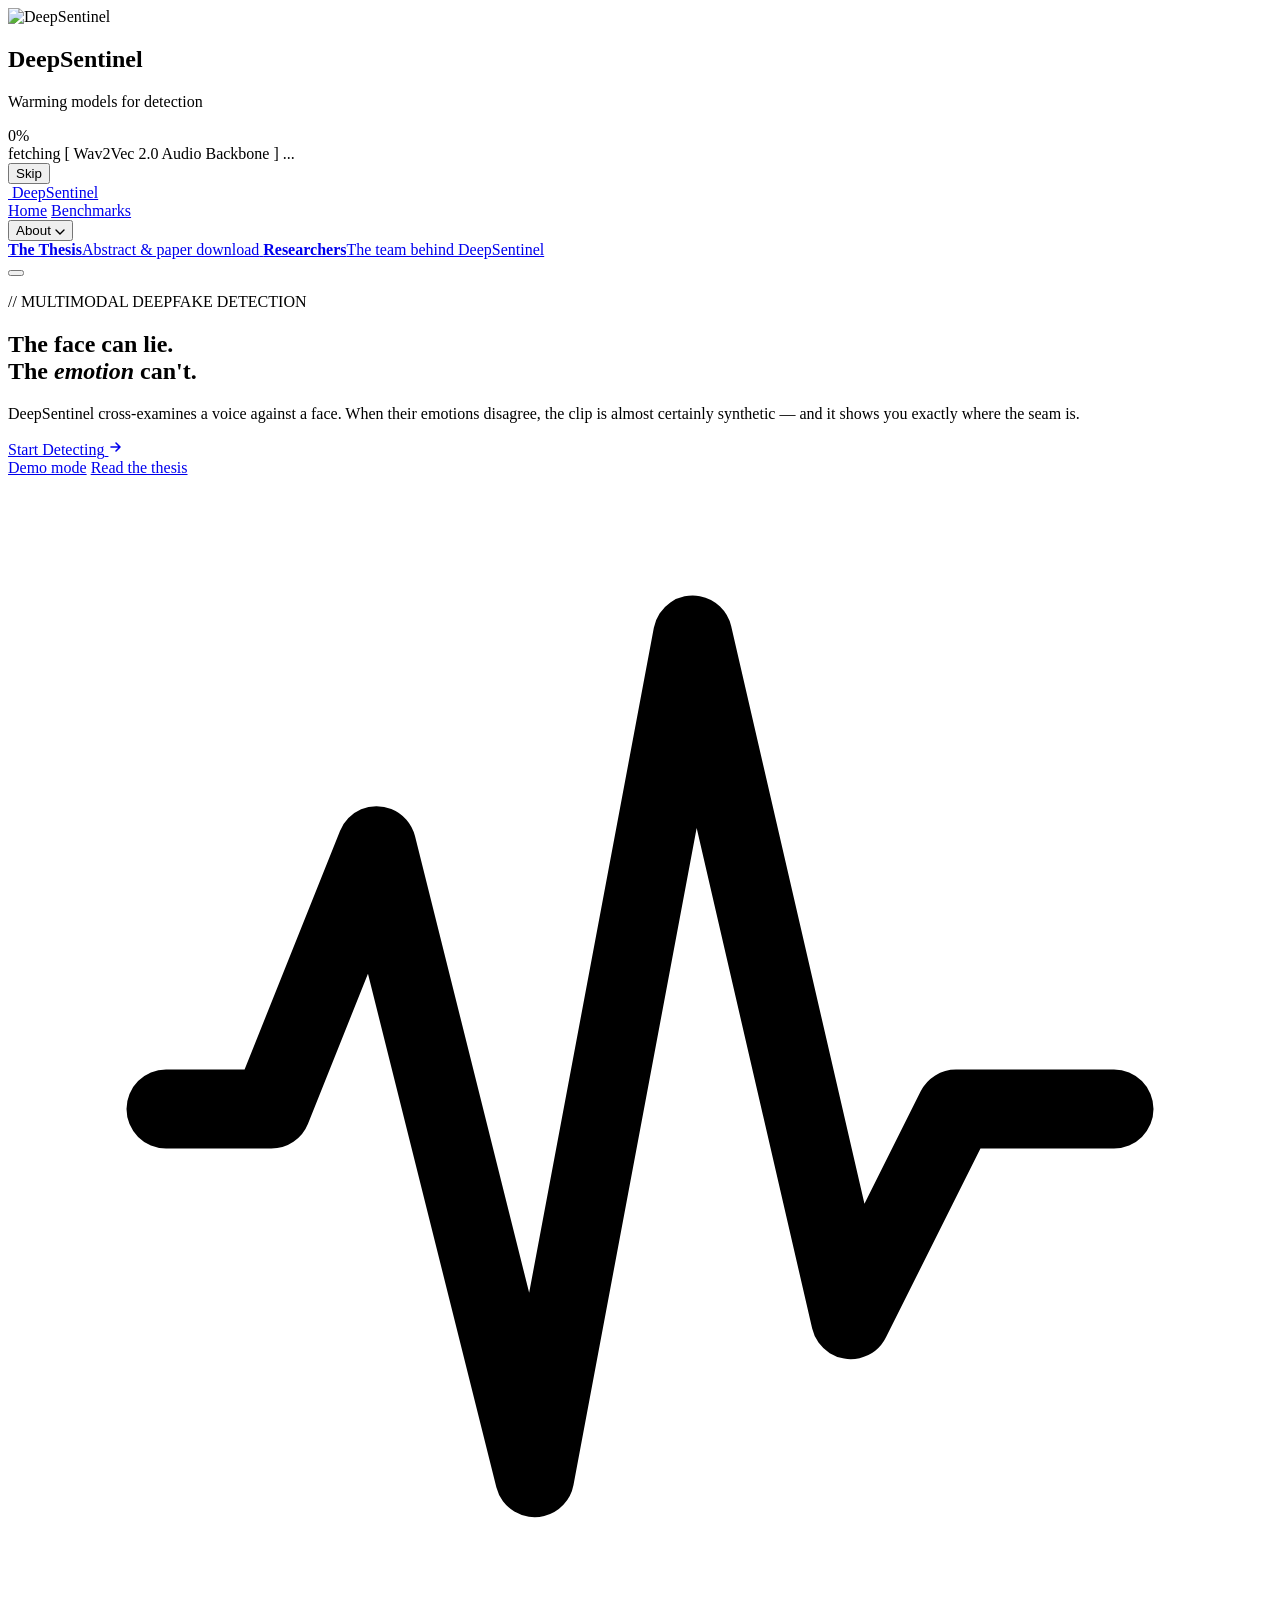
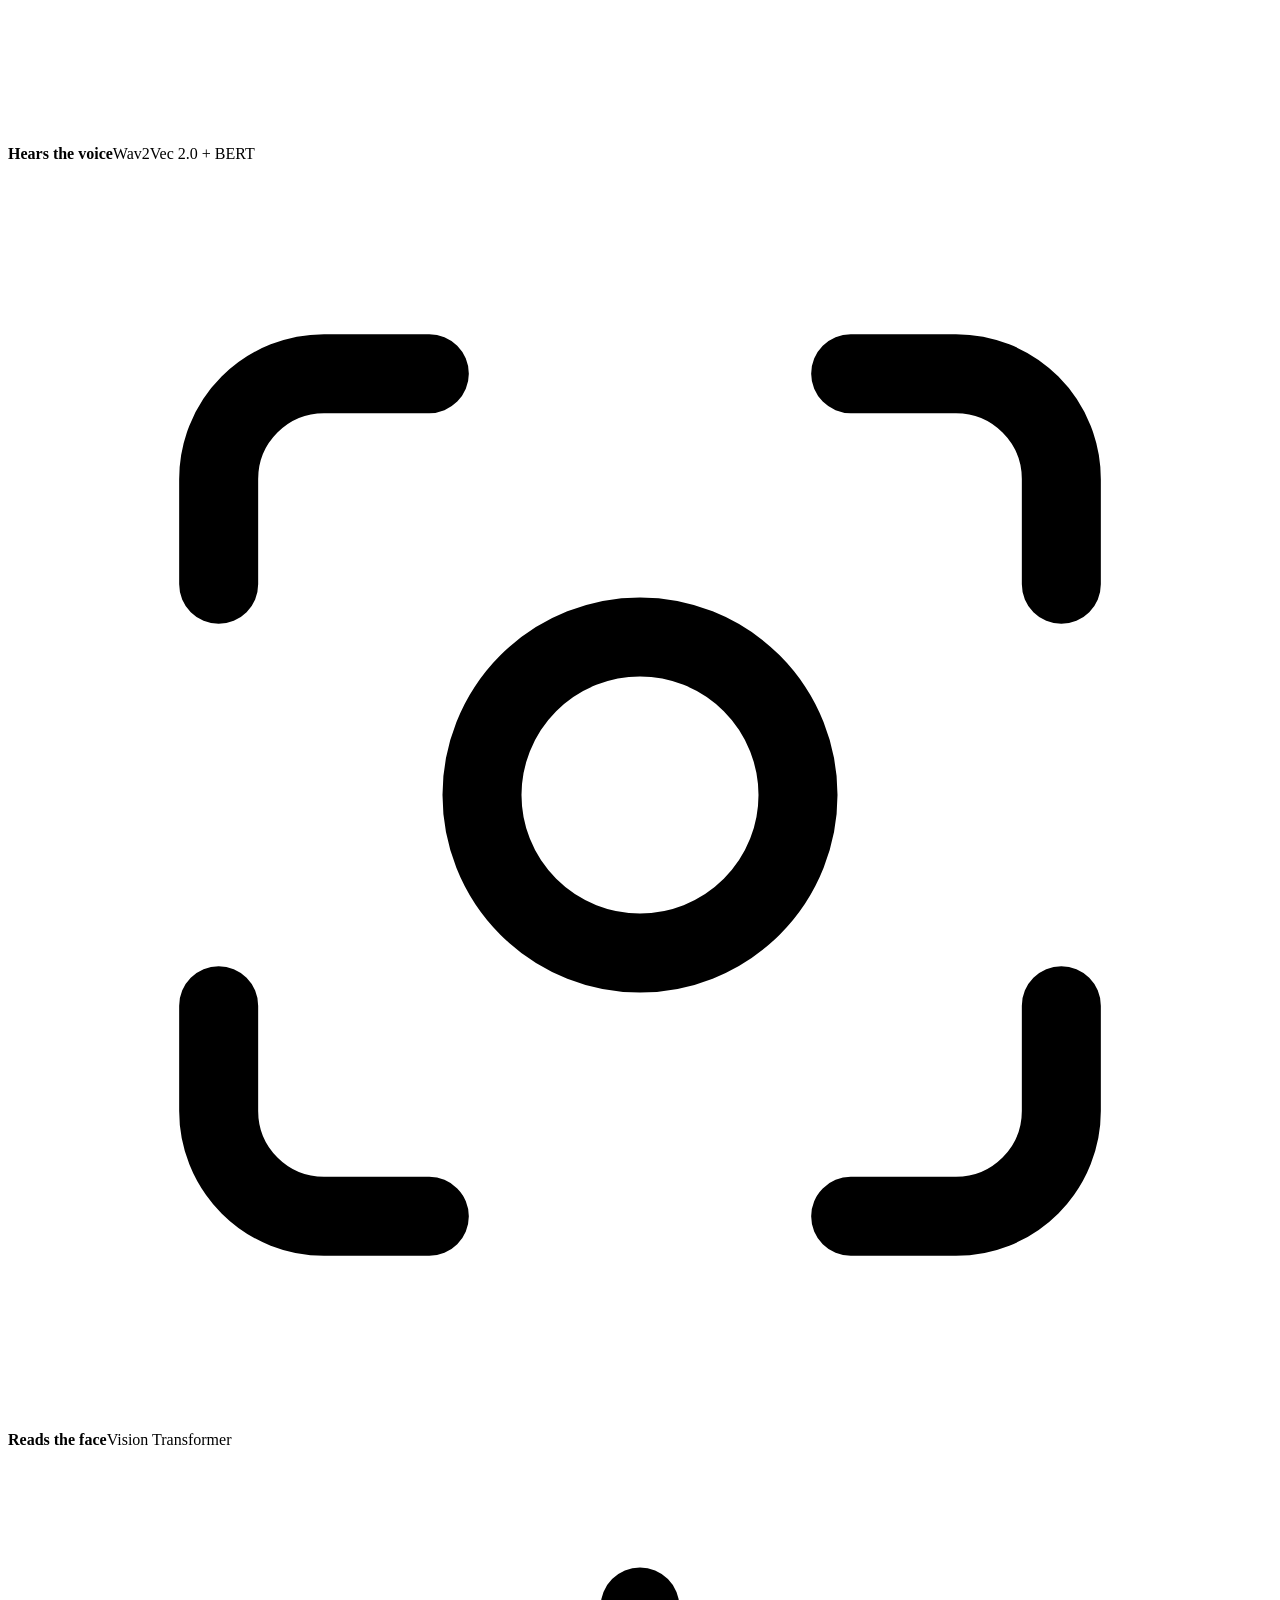
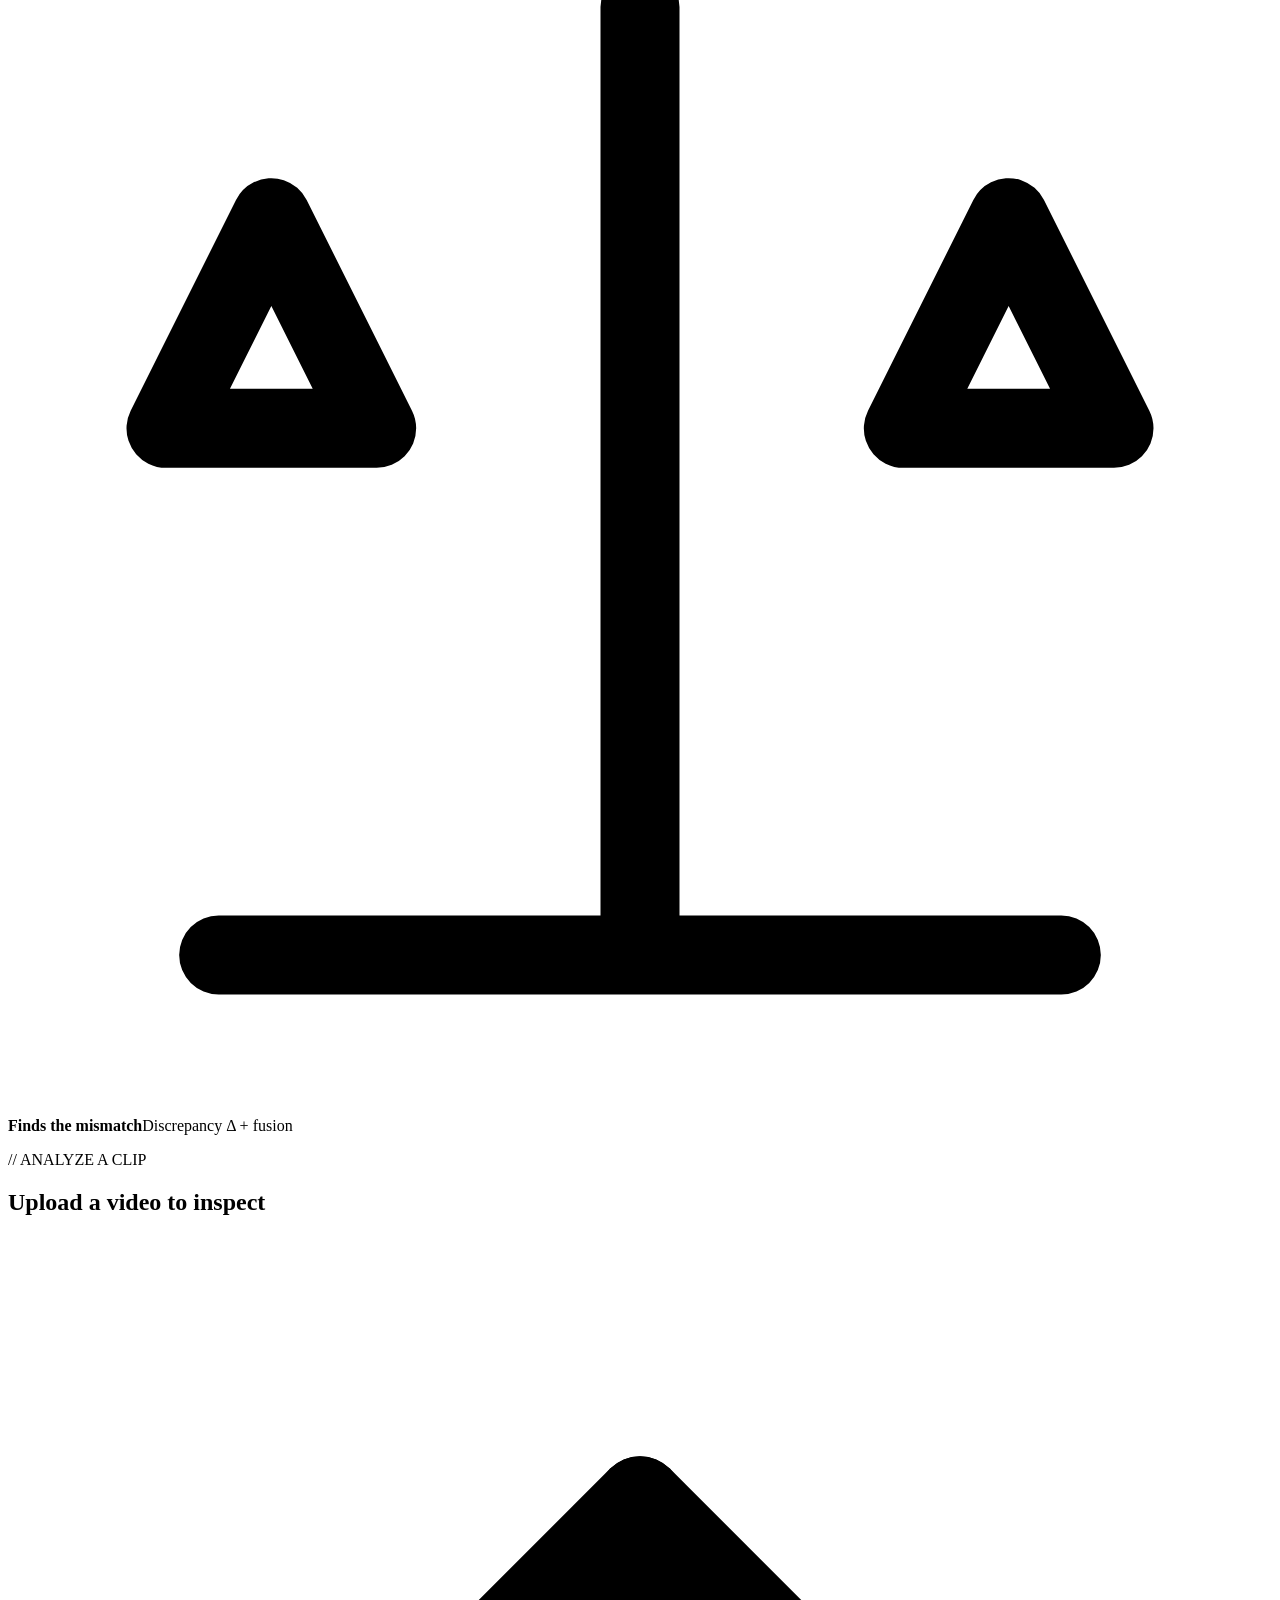
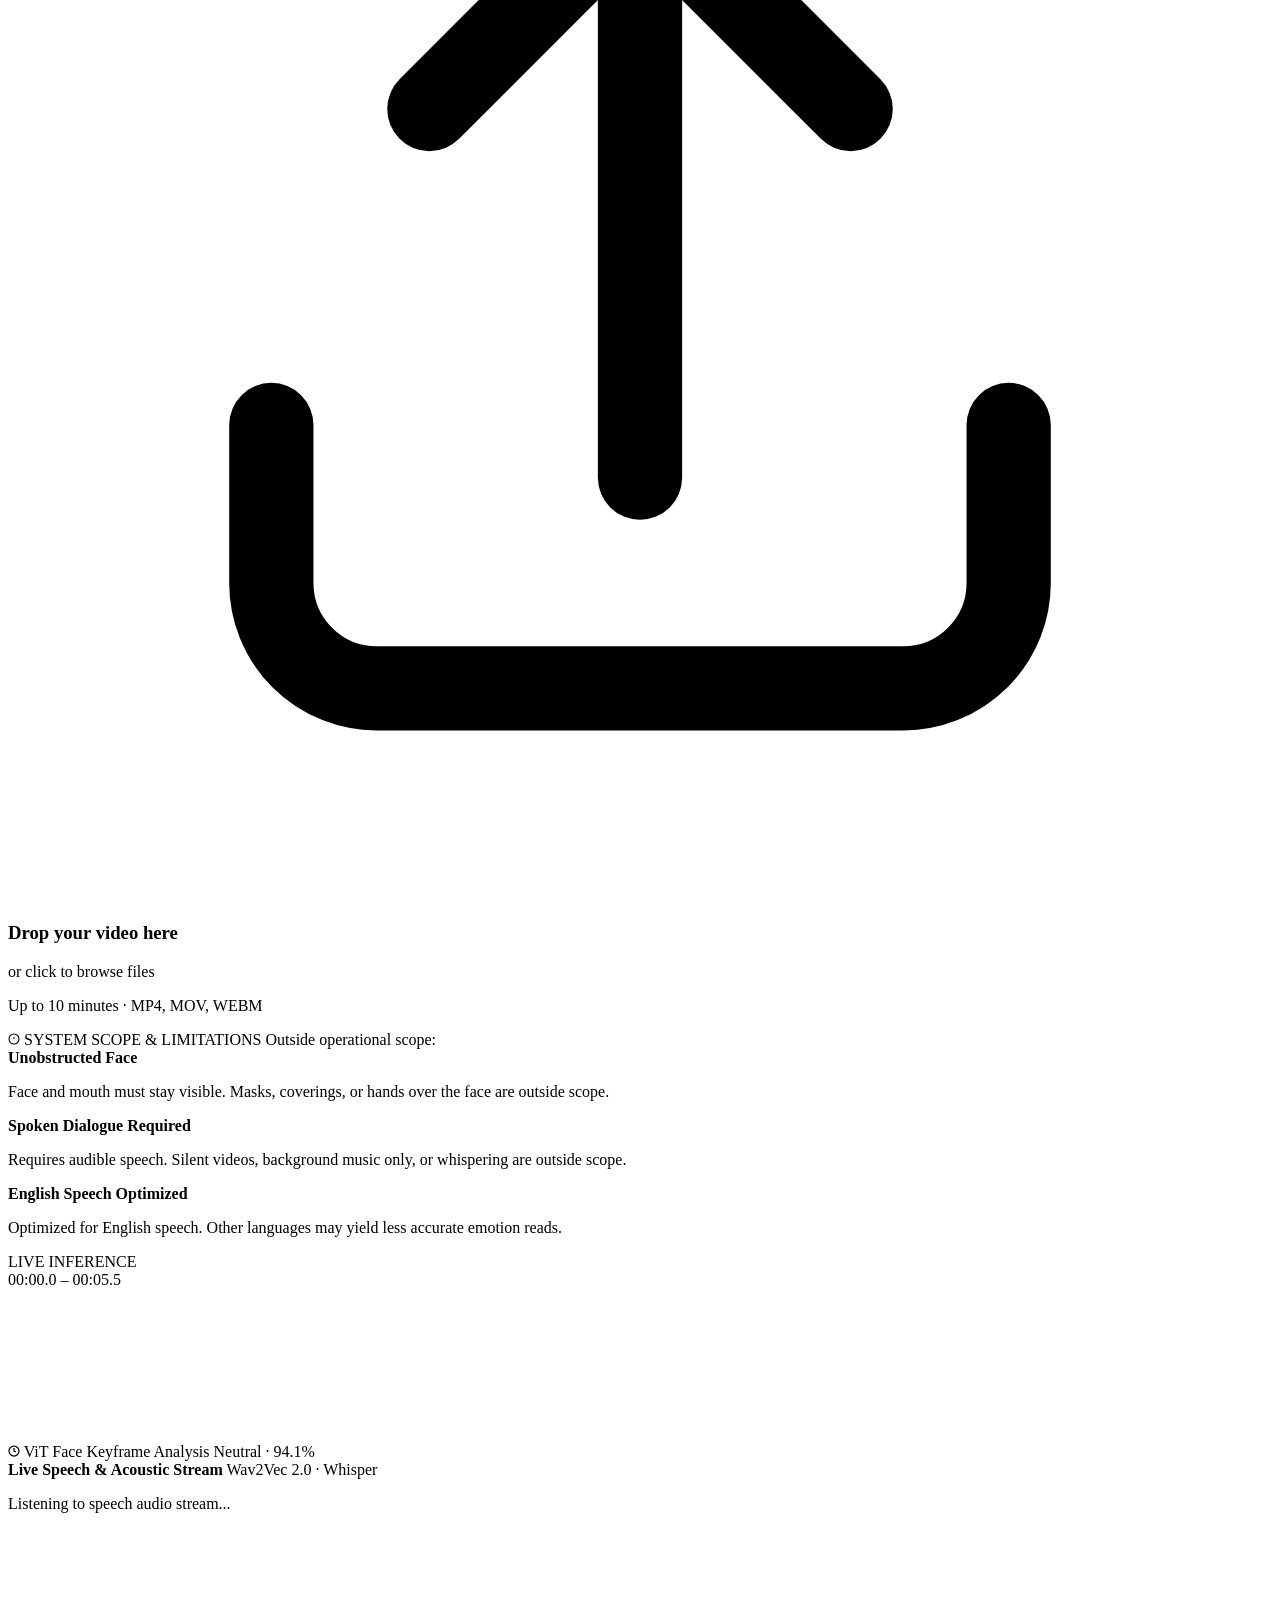
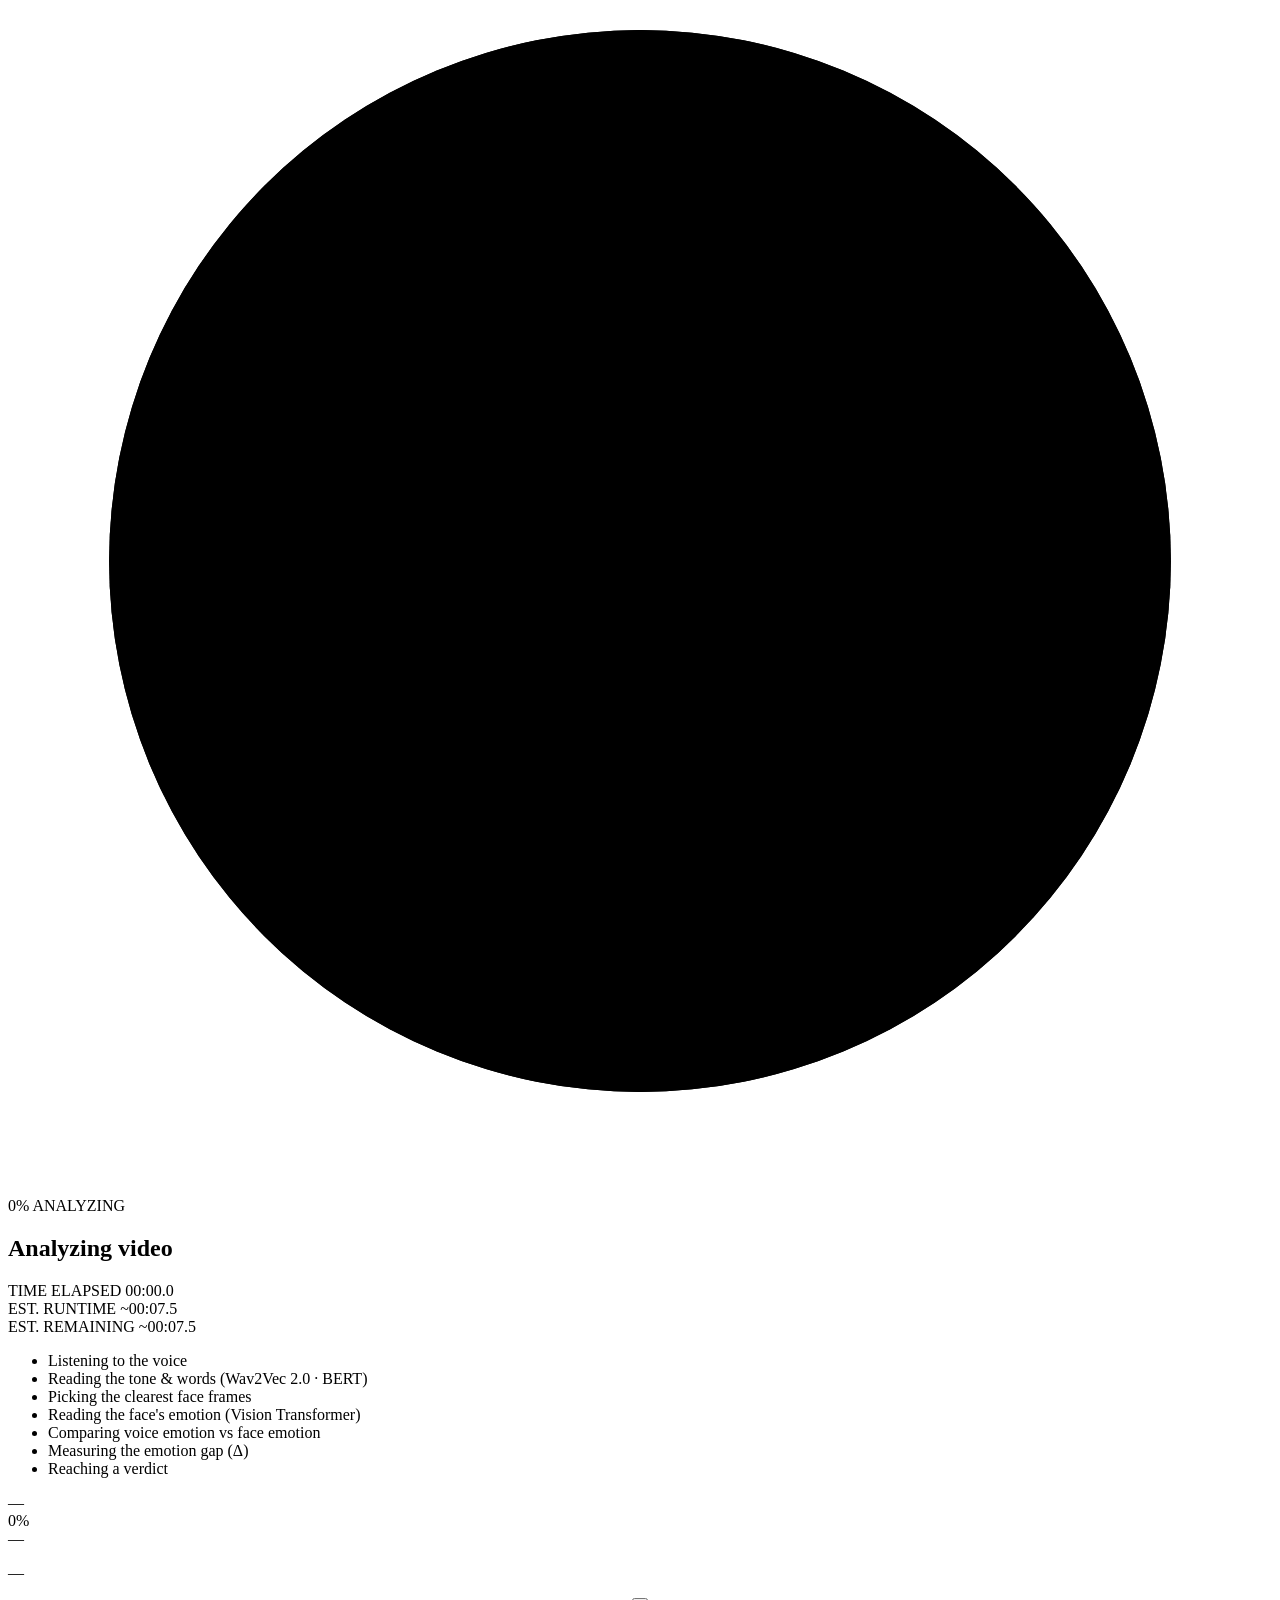
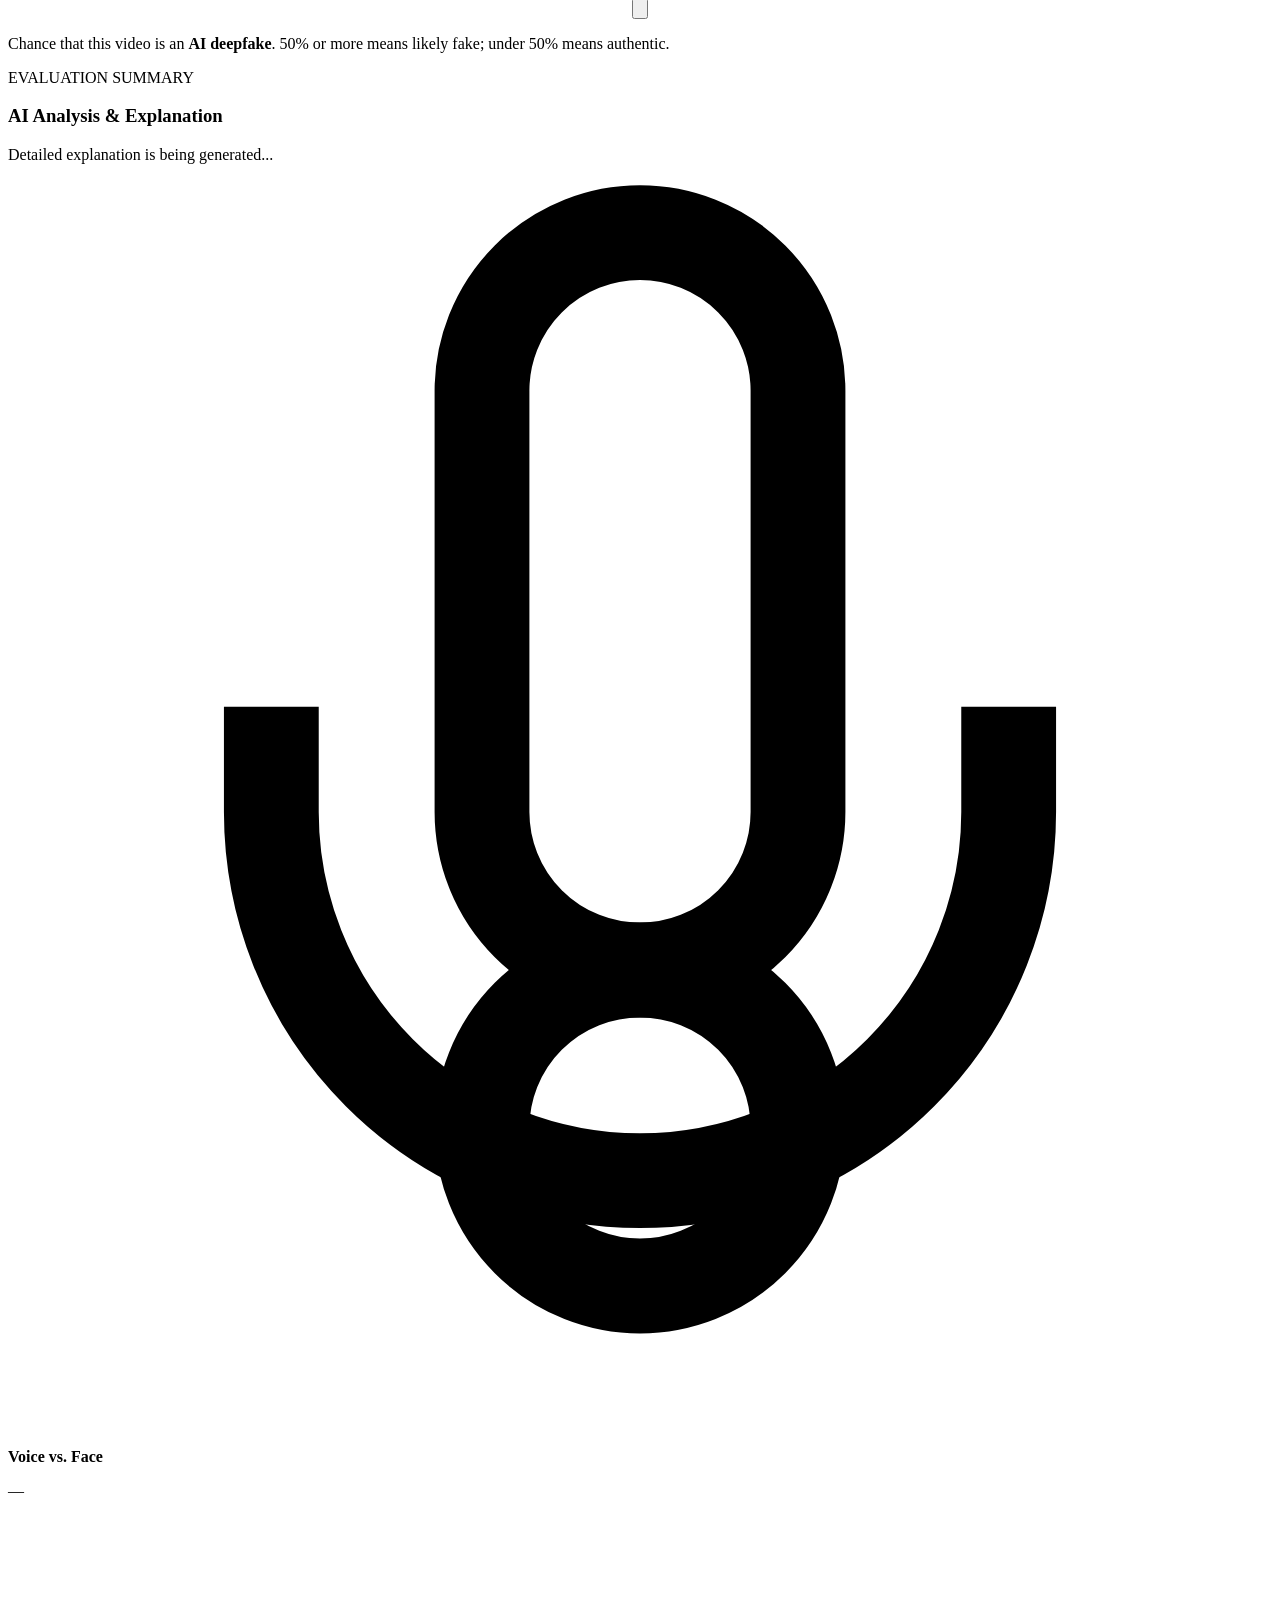
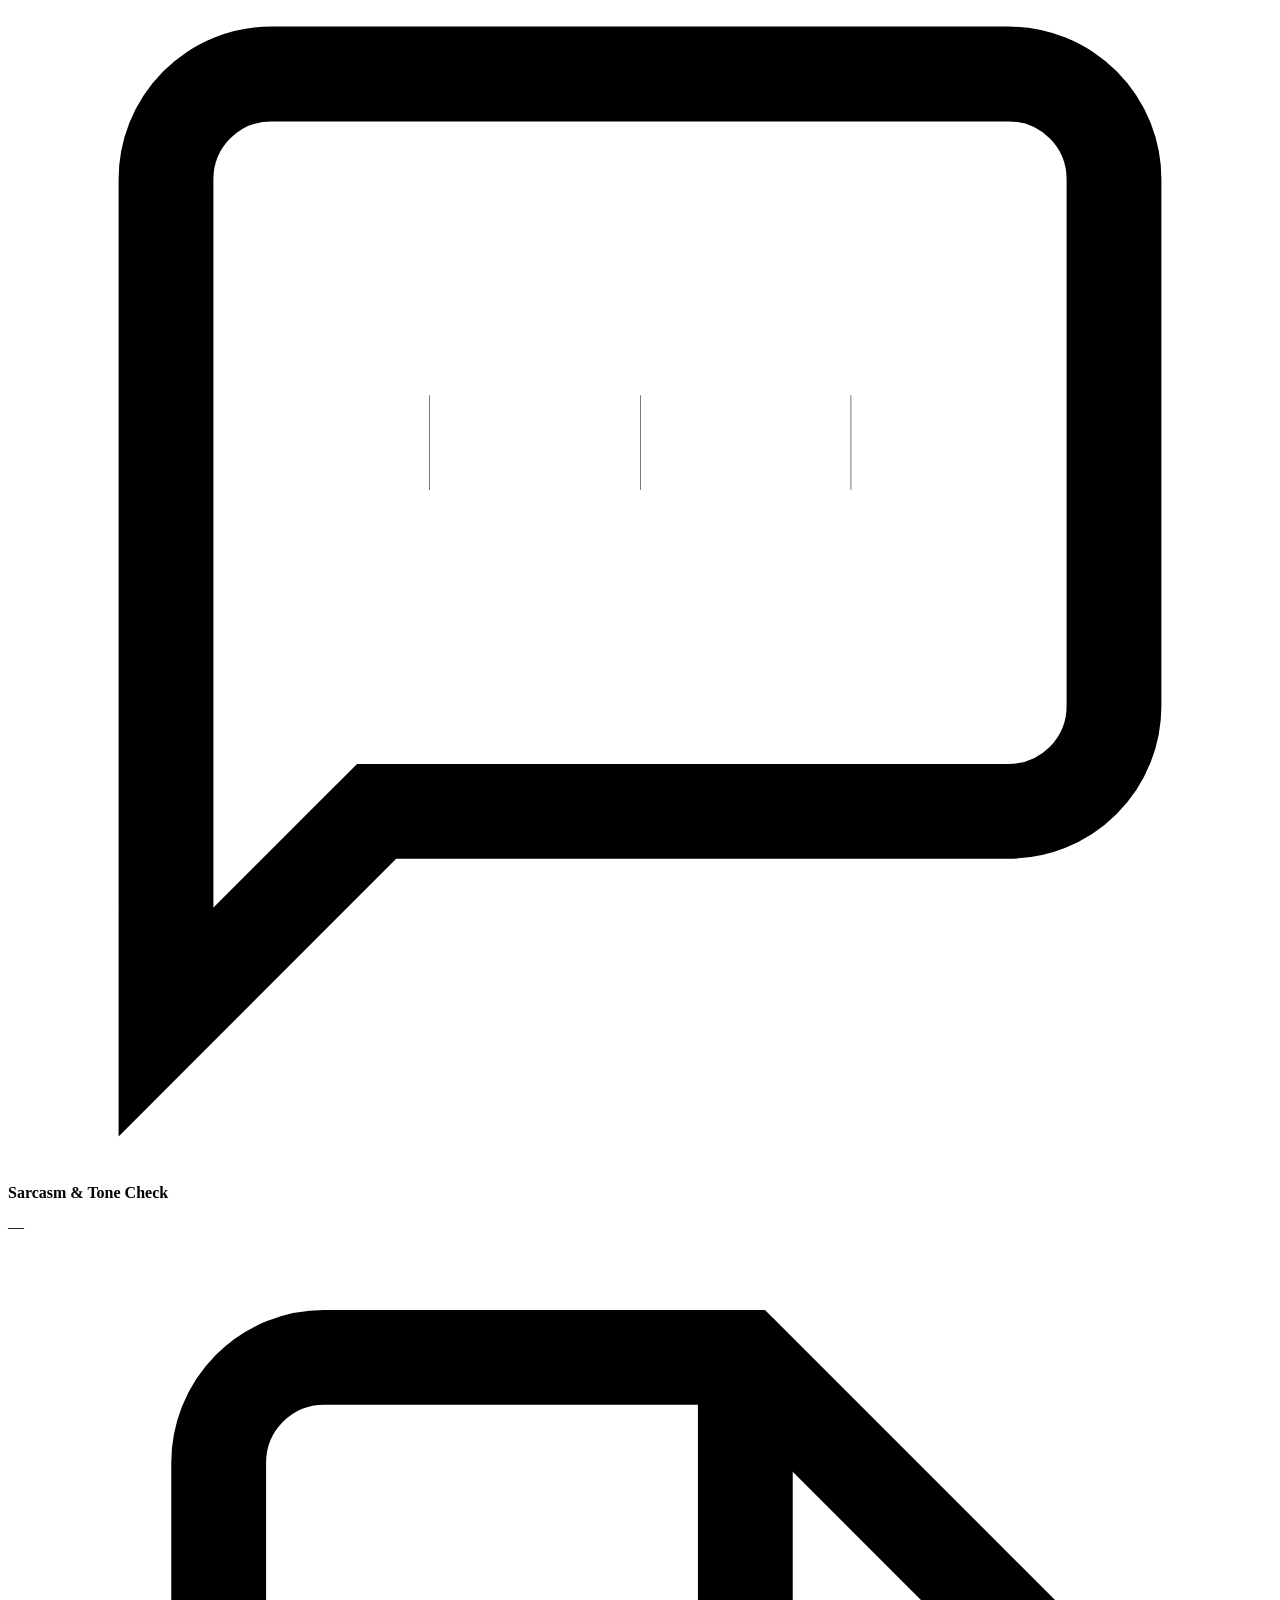
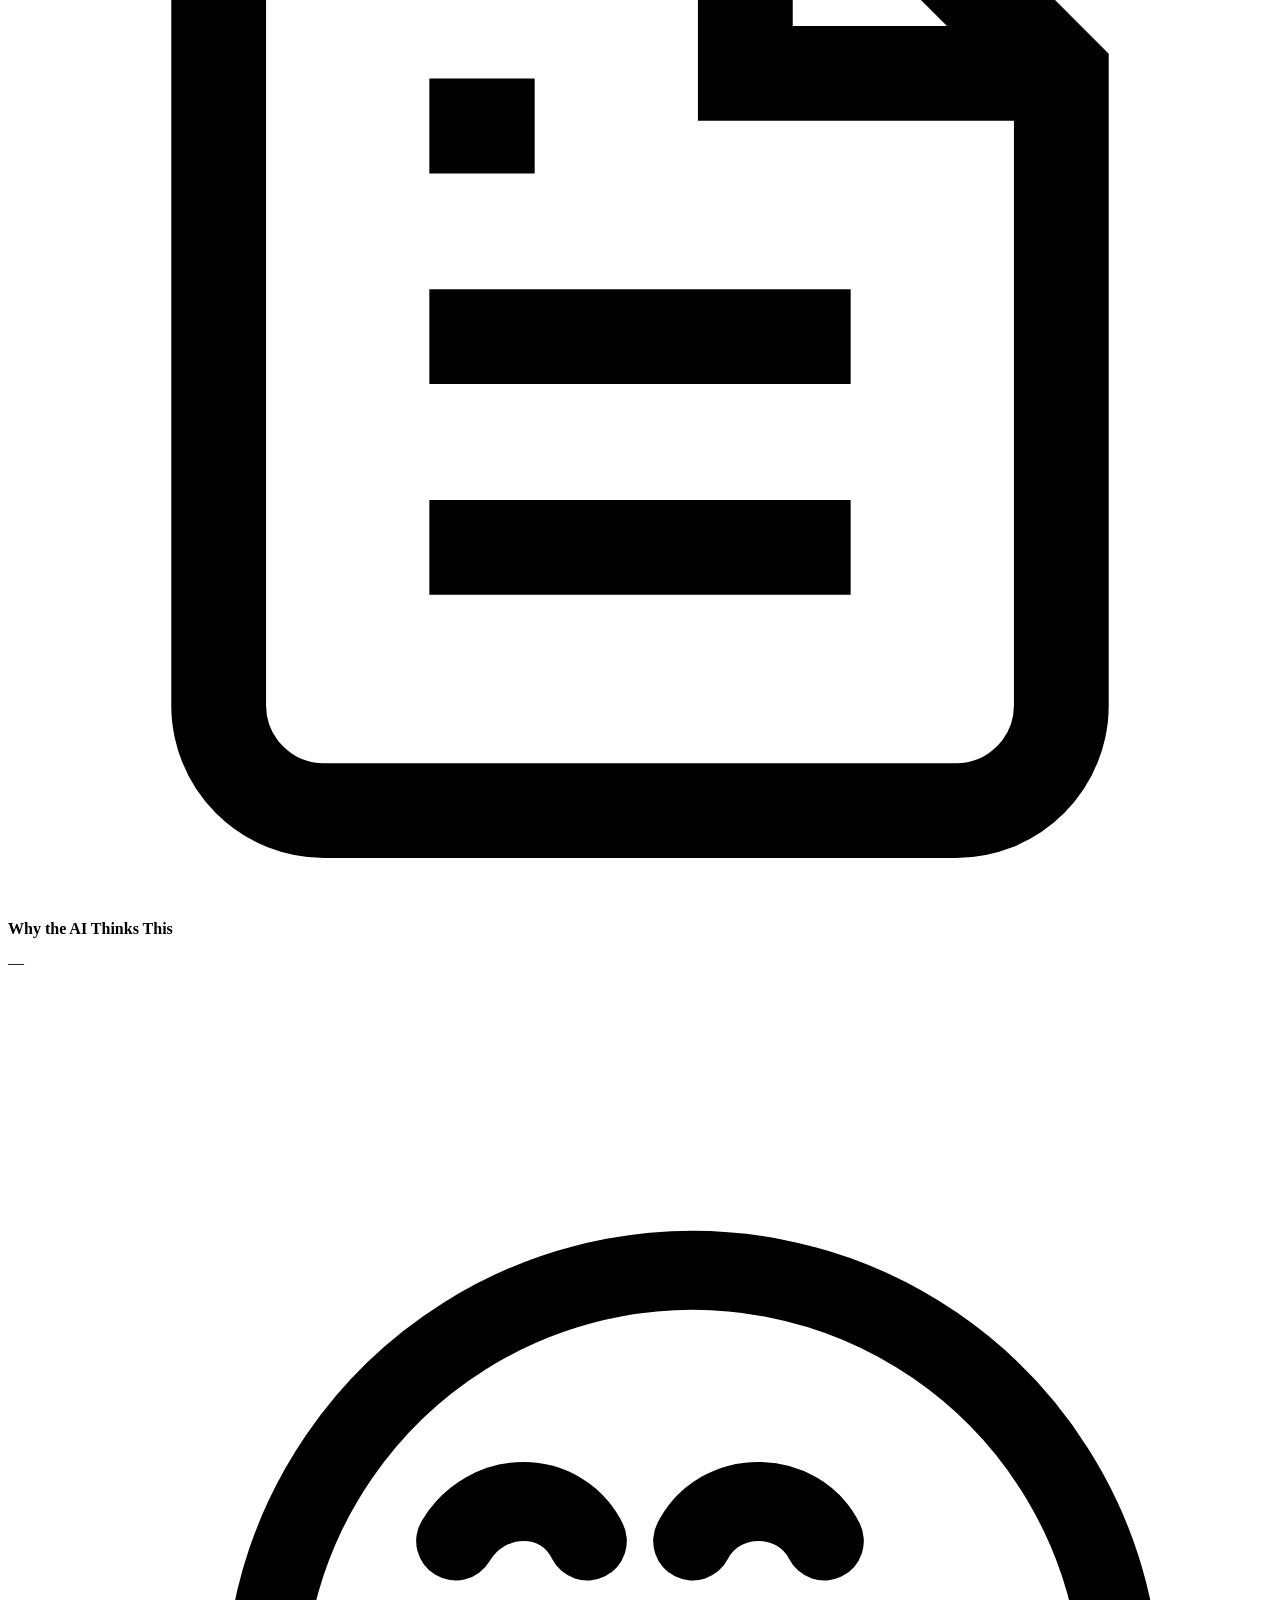
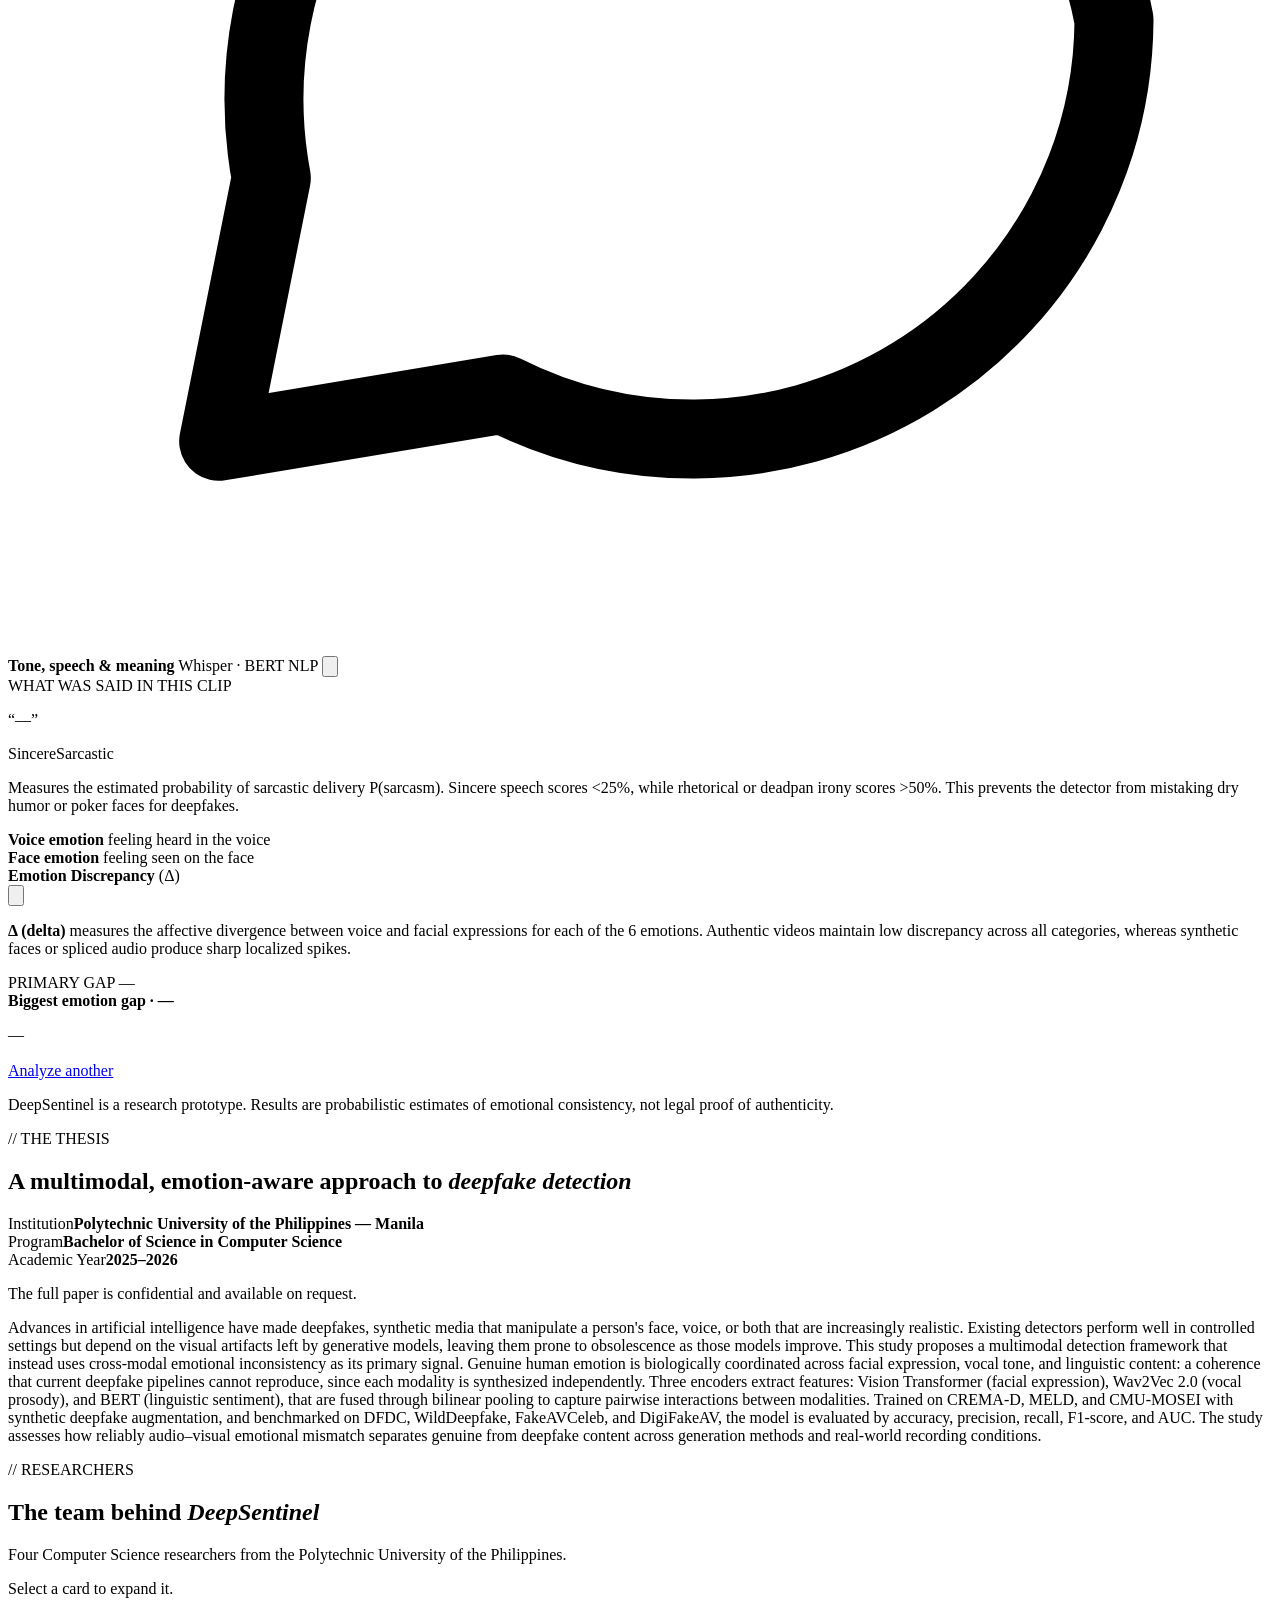
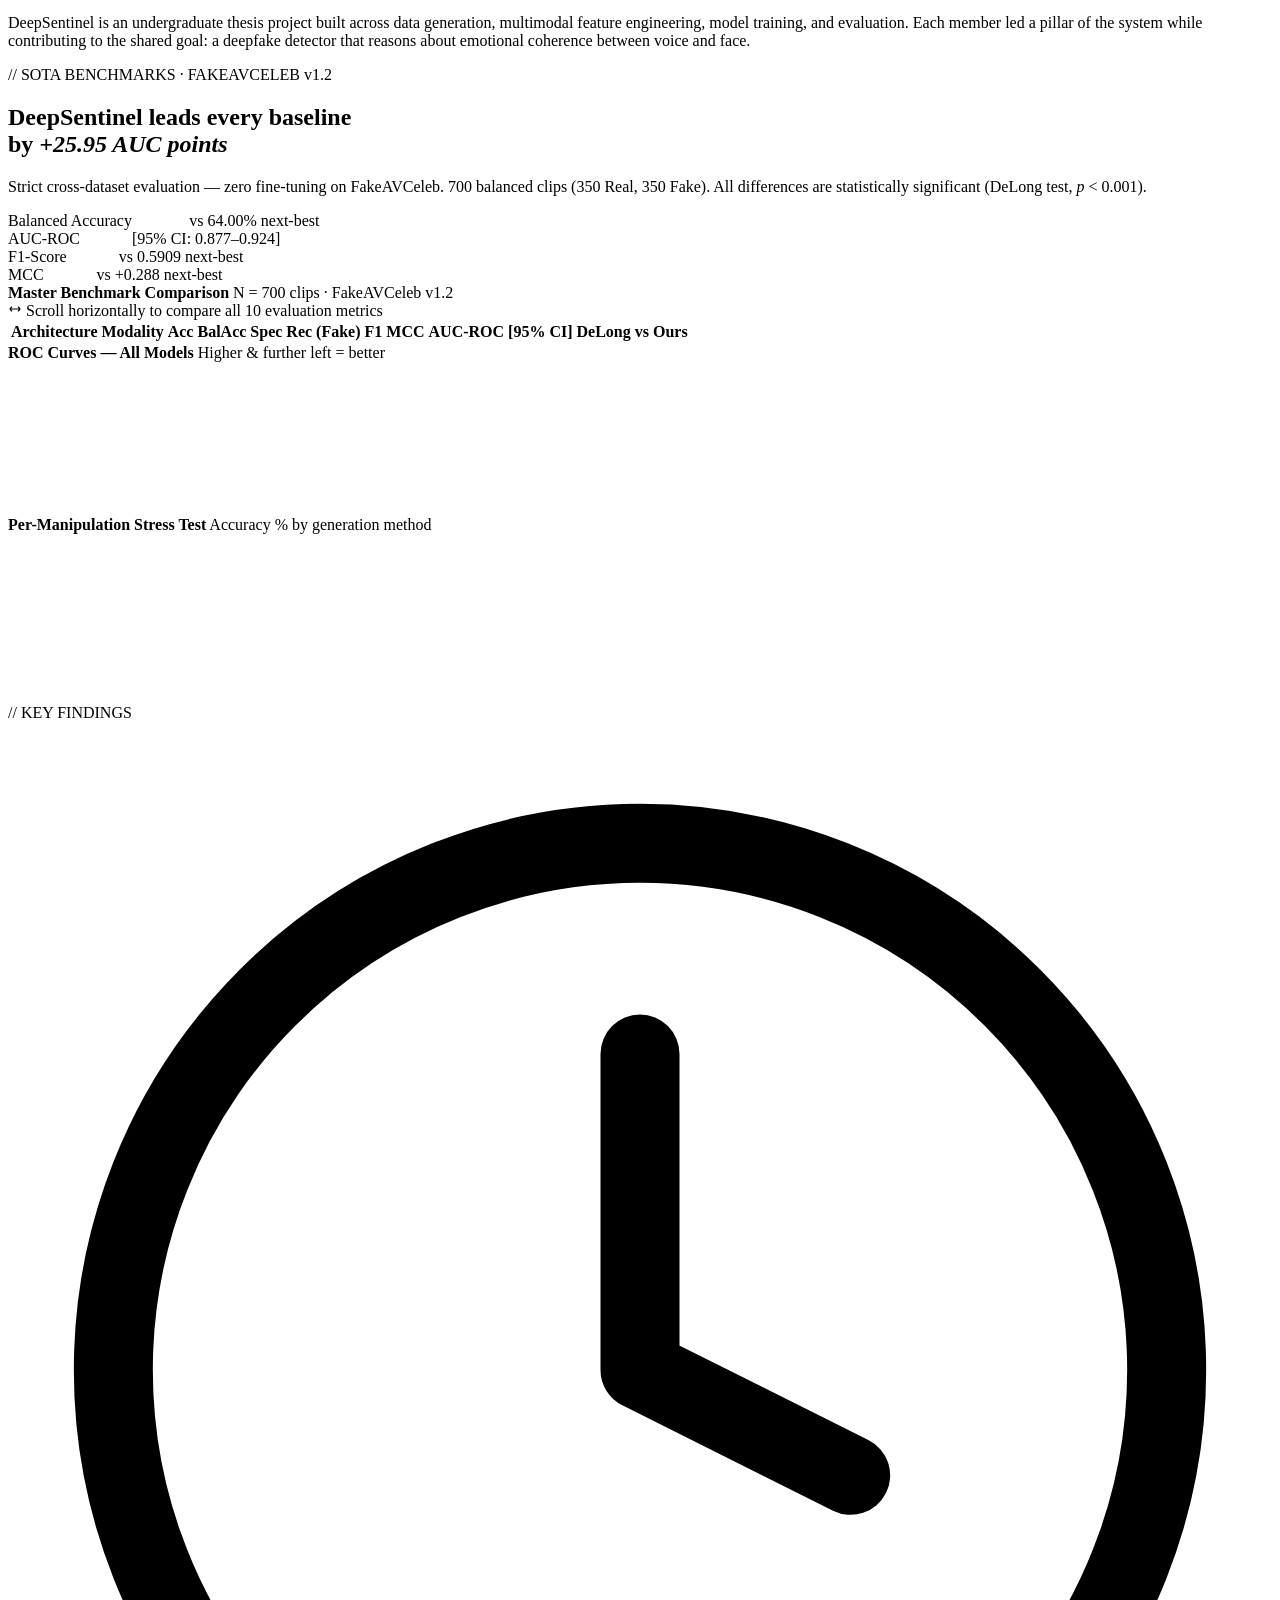
==== webapp/static/index.html @ d401f9fb "feat(webapp): add automatic legacy video transcode preview and calibrate visual neutral dampener" ====
<!DOCTYPE html>
<html lang="en">
<head>
  <meta charset="UTF-8" />
  <meta name="viewport" content="width=device-width, initial-scale=1.0, viewport-fit=cover" />
  <meta name="theme-color" content="#121820" />
  <meta name="apple-mobile-web-app-capable" content="yes" />
  <meta name="apple-mobile-web-app-status-bar-style" content="black-translucent" />
  <title>DeepSentinel — Multimodal Deepfake Detection</title>
  <link rel="icon" href="/static/img/logo.svg" type="image/svg+xml" />
  <link rel="preconnect" href="https://fonts.googleapis.com" />
  <link rel="preconnect" href="https://fonts.gstatic.com" crossorigin />
  <link href="https://fonts.googleapis.com/css2?family=Space+Grotesk:wght@400;500;600;700&family=Inter:wght@400;500;600&family=Instrument+Serif:ital@0;1&family=JetBrains+Mono:wght@400;500&display=swap" rel="stylesheet" />
  <link rel="stylesheet" href="/static/css/style.css?v=22" />
  <script>
    window.DEEPSENTINEL_API_BASE = localStorage.getItem("ds_api_base") || "https://gjrvlio-deepsentinel-engine.hf.space";
  </script>
</head>
<body>
  <!-- ── Model Warmup Loading Screen (Simple & Clean Mirrored Bar) ──────────────── -->
  <aside class="warmup-screen" id="warmup-screen" aria-label="DeepSentinel Model Warmup">
    <div class="warmup-container">
      <div class="warmup-logo-box">
        <img src="/static/img/logo.svg" alt="DeepSentinel" class="warmup-logo" />
      </div>

      <div class="warmup-meta">
        <h1 class="warmup-title">DeepSentinel</h1>
        <p class="warmup-subtitle">Warming models for detection</p>
      </div>

      <!-- Percentage Display -->
      <div class="warmup-pct-wrap">
        <span class="warmup-pct-num" id="warmup-pct-num">0</span><span class="warmup-pct-unit">%</span>
      </div>

      <!-- Mirrored Progress Bar -->
      <div class="warmup-bar-container">
        <div class="warmup-bar-track" id="warmup-bar-track">
          <div class="warmup-bar-core"></div>
          <div class="warmup-bar-wing wing-left" id="warmup-wing-left"></div>
          <div class="warmup-bar-wing wing-right" id="warmup-wing-right"></div>
        </div>
      </div>

      <!-- Simple Dynamic Status Console Line: fetching [ ... ] ... -->
      <div class="warmup-status-box">
        <div class="warmup-status-line" id="warmup-status-line">
          <span class="w-status-action" id="warmup-action">fetching</span>
          <span class="w-status-bracket">[</span>
          <span class="w-status-target" id="warmup-target">Wav2Vec 2.0 Audio Backbone</span>
          <span class="w-status-bracket">]</span>
          <span class="w-status-dots"><span class="w-dot d1">.</span><span class="w-dot d2">.</span><span class="w-dot d3">.</span></span>
        </div>
      </div>

      <!-- Quick skip button -->
      <button class="warmup-skip-btn" id="warmup-skip-btn" type="button" aria-label="Skip warmup">
        <span>Skip</span>
      </button>
    </div>
  </aside>

  <!-- ── Aurora background ─────────────────────────────────────────────────── -->
  <div class="aurora" aria-hidden="true">
    <span class="silk"></span>
    <span class="blob b1"></span>
    <span class="blob b2"></span>
    <span class="blob b3"></span>
    <div class="gridlines"></div>
    <div class="grain"></div>
  </div>
  <div class="sparkles" id="sparkles" aria-hidden="true"></div>

  <!-- ── Header ────────────────────────────────────────────────────────────── -->
  <header class="site-header glass" id="header">
    <a class="brand" href="/" data-link>
      <img src="/static/img/logo.svg" alt="" class="brand-logo" />
      <span class="brand-name">DeepSentinel</span>
    </a>
    <nav class="nav" id="nav">
      <a href="/" data-link class="nav-link"><span>Home</span></a>
      <a href="/benchmarks" data-link class="nav-link"><span>Benchmarks</span></a>
      <div class="nav-dropdown">
        <button class="nav-link nav-dropdown-toggle" aria-haspopup="true" aria-expanded="false">
          <span>About</span>
          <svg class="chev" width="10" height="6" viewBox="0 0 10 6" fill="none"><path d="M1 1l4 4 4-4" stroke="currentColor" stroke-width="1.4" stroke-linecap="round"/></svg>
        </button>
        <div class="nav-menu glass">
          <a href="/about/thesis" data-link class="nav-menu-item">
            <strong>The Thesis</strong><span>Abstract &amp; paper download</span>
          </a>
          <a href="/about/researchers" data-link class="nav-menu-item">
            <strong>Researchers</strong><span>The team behind DeepSentinel</span>
          </a>
        </div>
      </div>
    </nav>
    <button class="nav-burger" id="burger" aria-label="Menu"><span></span><span></span><span></span></button>
  </header>
  <div class="nav-backdrop" id="nav-backdrop" aria-hidden="true"></div>

  <main id="app">
    <!-- ── Landing ─────────────────────────────────────────────────────────── -->
    <section class="view" data-view="landing">
      <div class="hero">
        <div class="hero-sprites" aria-hidden="true">
          <span class="shape s-ring"></span>
          <span class="shape s-ring2"></span>
          <span class="shape s-ring3"></span>
          <span class="shape s-square"></span>
          <span class="shape s-square2"></span>
          <span class="shape s-plus"></span>
          <span class="shape s-dot"></span>
          <span class="shape s-dot2"></span>
        </div>
        <p class="eyebrow" data-reveal>// MULTIMODAL DEEPFAKE DETECTION</p>
        <h1 class="display" data-reveal>The face can lie.<br />The <em>emotion</em> can't.</h1>
        <p class="lede" data-reveal>
          DeepSentinel cross-examines a voice against a face. When their emotions disagree, the clip
          is almost certainly synthetic — and it shows you exactly where the seam is.
        </p>
        <div class="cta-row" data-reveal>
          <a href="/upload" data-link class="btn btn-primary magnetic">
            <span>Start Detecting</span>
            <svg width="16" height="16" viewBox="0 0 16 16" fill="none"><path d="M3 8h9M8 4l4 4-4 4" stroke="currentColor" stroke-width="1.6" stroke-linecap="round" stroke-linejoin="round"/></svg>
          </a>
          <div class="cta-sub-row">
            <a href="/demo/upload" data-link class="btn btn-glass magnetic">Demo mode</a>
            <a href="/about/thesis" data-link class="btn btn-glass magnetic">Read the thesis</a>
          </div>
        </div>
        <div class="hero-features glass" data-reveal>
          <div class="hf">
            <span class="hf-ic ic-blue"><svg viewBox="0 0 24 24" fill="none"><path d="M3 12h2l2-5 3 12 3-16 3 13 2-4h3" stroke="currentColor" stroke-width="1.5" stroke-linecap="round" stroke-linejoin="round"/></svg></span>
            <div class="hf-txt"><strong>Hears the voice</strong><span>Wav2Vec&nbsp;2.0 + BERT</span></div>
          </div>
          <span class="hf-div"></span>
          <div class="hf">
            <span class="hf-ic ic-teal"><svg viewBox="0 0 24 24" fill="none"><path d="M4 8V6a2 2 0 0 1 2-2h2M16 4h2a2 2 0 0 1 2 2v2M20 16v2a2 2 0 0 1-2 2h-2M8 20H6a2 2 0 0 1-2-2v-2" stroke="currentColor" stroke-width="1.5" stroke-linecap="round"/><circle cx="12" cy="12" r="3" stroke="currentColor" stroke-width="1.5"/></svg></span>
            <div class="hf-txt"><strong>Reads the face</strong><span>Vision Transformer</span></div>
          </div>
          <span class="hf-div"></span>
          <div class="hf">
            <span class="hf-ic ic-copper"><svg viewBox="0 0 24 24" fill="none"><path d="M12 3v18M5 7l-2 4h4l-2-4zM19 7l-2 4h4l-2-4zM4 21h16" stroke="currentColor" stroke-width="1.5" stroke-linecap="round" stroke-linejoin="round"/></svg></span>
            <div class="hf-txt"><strong>Finds the mismatch</strong><span>Discrepancy Δ + fusion</span></div>
          </div>
        </div>
      </div>
    </section>

    <!-- ── Upload ──────────────────────────────────────────────────────────── -->
    <section class="view" data-view="upload">
      <div class="stage" id="upload-stage">
        <p class="eyebrow center" id="upload-eyebrow" data-reveal>// ANALYZE A CLIP</p>
        <h2 class="stage-title" id="upload-title" data-reveal>Upload a video to inspect</h2>
        <div id="dropzone" class="dropzone glass-card" tabindex="0" data-reveal>
          <div class="dz-sheen"></div>
          <div class="dz-empty">
            <span class="dz-icon">
              <svg viewBox="0 0 24 24" fill="none"><path d="M12 16V5" stroke="currentColor" stroke-width="1.6" stroke-linecap="round"/><path d="M8 9l4-4 4 4" stroke="currentColor" stroke-width="1.6" stroke-linecap="round" stroke-linejoin="round"/><path d="M5 15v3a2 2 0 0 0 2 2h10a2 2 0 0 0 2-2v-3" stroke="currentColor" stroke-width="1.6" stroke-linecap="round"/></svg>
            </span>
            <h3>Drop your video here</h3>
            <p class="muted">or click to browse files</p>
            <p class="hint">Up to 10 minutes · MP4, MOV, WEBM</p>
          </div>
          <div class="dz-file" hidden>
            <span class="dz-icon">
              <svg viewBox="0 0 24 24" fill="none"><rect x="3" y="5" width="18" height="14" rx="3" stroke="currentColor" stroke-width="1.5"/><path d="M10 9.5v5l4-2.5-4-2.5z" fill="currentColor"/></svg>
            </span>
            <p class="dz-file-name">file.mp4</p>
          </div>
          <input id="file-input" type="file" accept="video/mp4,video/quicktime,video/webm,.mp4,.mov,.webm" hidden />
        </div>

        <!-- ── Interactive Playback & Clip Selector (Up to 10 min) ────────── -->
        <div id="crop-panel" class="crop-panel glass-card" hidden data-reveal>
          <div class="crop-header">
            <div class="crop-header-left">
              <span class="crop-chip mono-tag" id="crop-file-info">video.mp4 · 00:00</span>
            </div>
            <button id="change-video-btn" type="button" class="btn-text">
              <svg width="14" height="14" viewBox="0 0 24 24" fill="none" stroke="currentColor" stroke-width="2" stroke-linecap="round" stroke-linejoin="round"><path d="M21 15v4a2 2 0 0 1-2 2H5a2 2 0 0 1-2-2v-4"/><polyline points="17 8 12 3 7 8"/><line x1="12" y1="3" x2="12" y2="15"/></svg>
              <span>Change Video</span>
            </button>
          </div>

          <!-- Sleek Cinematic Video Player Container -->
          <div class="crop-video-container" id="video-wrapper">
            <video id="crop-video" preload="metadata" playsinline></video>
            <div id="video-center-indicator" class="video-center-indicator">
              <svg viewBox="0 0 24 24" fill="currentColor"><polygon points="6 4 19 12 6 20 6 4"/></svg>
            </div>

            <!-- Bottom Glass Player Controls -->
            <div class="video-control-bar">
              <button id="player-play-btn" type="button" class="player-btn" aria-label="Play/Pause">
                <svg class="icon-play" viewBox="0 0 24 24" fill="currentColor"><polygon points="6 4 19 12 6 20 6 4"/></svg>
                <svg class="icon-pause" viewBox="0 0 24 24" fill="currentColor"><rect x="6" y="4" width="4" height="16"/><rect x="14" y="4" width="4" height="16"/></svg>
              </button>
              <div class="player-time-display">
                <span id="player-curr-time">00:00.0</span> <span class="time-sep">/</span> <span id="player-total-time">00:00.0</span>
              </div>
              <div class="player-controls-right">
                <button id="player-jump-start" type="button" class="player-pill-btn" title="Jump to start of selected clip">
                  <svg width="12" height="12" viewBox="0 0 24 24" fill="none" stroke="currentColor" stroke-width="2" stroke-linecap="round" stroke-linejoin="round"><polygon points="19 20 9 12 19 4 19 20"/><line x1="5" y1="19" x2="5" y2="5"/></svg>
                  <span>To Clip</span>
                </button>
                <button id="player-mute-btn" type="button" class="player-btn player-btn-sm" aria-label="Toggle Mute">
                  <svg class="icon-vol-on" viewBox="0 0 24 24" fill="none" stroke="currentColor" stroke-width="2" stroke-linecap="round" stroke-linejoin="round"><polygon points="11 5 6 9 2 9 2 15 6 15 11 19 11 5"/><path d="M15.54 8.46a5 5 0 0 1 0 7.07"/><path d="M19.07 4.93a10 10 0 0 1 0 14.14"/></svg>
                  <svg class="icon-vol-off" viewBox="0 0 24 24" fill="none" stroke="currentColor" stroke-width="2" stroke-linecap="round" stroke-linejoin="round"><polygon points="11 5 6 9 2 9 2 15 6 15 11 19 11 5"/><line x1="23" y1="9" x2="17" y2="15"/><line x1="17" y1="9" x2="23" y2="15"/></svg>
                </button>
              </div>
            </div>
          </div>

          <!-- Interactive Timeline Scrubber & Filmstrip -->
          <div class="crop-timeline-wrapper">
            <div class="timeline-header-row">
              <div class="timeline-time-col">
                <span class="time-label">Start</span>
                <strong class="time-value" id="start-time-val">00:00.0</strong>
              </div>
              <div class="timeline-status-col">
                <span id="crop-duration-pill" class="pill pill-optimal">10.0s selected (3s – 20s optimal)</span>
              </div>
              <div class="timeline-time-col text-right">
                <span class="time-label">End</span>
                <strong class="time-value" id="end-time-val">00:10.0</strong>
              </div>
            </div>

            <!-- Timeline track with filmstrip, stretch handles, and draggable window -->
            <div id="timeline-track" class="timeline-track">
              <canvas id="filmstrip-canvas" class="timeline-filmstrip"></canvas>
              <div class="timeline-mask timeline-mask-left" id="timeline-mask-left"></div>
              <div class="timeline-mask timeline-mask-right" id="timeline-mask-right"></div>
              
              <!-- Draggable / Pannable Selected Window -->
              <div class="timeline-window" id="timeline-window" title="Drag horizontally to slide the 3–20s clip">
                <span class="window-pan-hint">
                  <svg width="10" height="10" viewBox="0 0 24 24" fill="none" stroke="currentColor" stroke-width="2.4"><path d="m9 18-6-6 6-6M15 6l6 6-6 6"/></svg>
                  <span>PAN CLIP</span>
                  <svg width="10" height="10" viewBox="0 0 24 24" fill="none" stroke="currentColor" stroke-width="2.4"><path d="m9 18-6-6 6-6M15 6l6 6-6 6"/></svg>
                </span>
              </div>

              <!-- Independent Stretch Handles (Left & Right) -->
              <div class="timeline-handle handle-left" id="handle-left" title="Drag to stretch start time (3s–20s)">
                <span class="handle-grip"></span>
              </div>
              <div class="timeline-handle handle-right" id="handle-right" title="Drag to stretch end time (3s–20s)">
                <span class="handle-grip"></span>
              </div>

              <div id="timeline-playhead" class="timeline-playhead"></div>

              <!-- Floating hover & stretch preview tooltip -->
              <div id="timeline-hover-card" class="timeline-hover-card">
                <canvas id="hover-canvas" width="120" height="68"></canvas>
                <div class="hover-time" id="hover-time-badge">00:00.0</div>
              </div>
            </div>

            <!-- Timeline ticks & quick presets -->
            <div class="crop-presets-row">
              <div class="presets-left">
                <span class="presets-caption">Quick presets:</span>
                <button type="button" class="btn-pill" id="preset-10s">First 10s</button>
                <button type="button" class="btn-pill" id="preset-20s">First 20s</button>
                <button type="button" class="btn-pill" id="preset-middle">Middle 10s</button>
              </div>
            </div>
          </div>
        </div>

        <button id="run-btn" class="btn btn-primary btn-block magnetic" hidden>
          <span id="run-btn-label">Run Analysis</span>
          <svg width="16" height="16" viewBox="0 0 16 16" fill="none"><path d="M3 8h9M8 4l4 4-4 4" stroke="currentColor" stroke-width="1.6" stroke-linecap="round" stroke-linejoin="round"/></svg>
        </button>
        <p id="upload-error" class="error-text" hidden></p>

        <!-- System Scope & Known Limitations Card -->
        <div class="scope-card glass-card" data-reveal>
          <div class="scope-header">
            <span class="scope-tag">
              <svg width="12" height="12" viewBox="0 0 24 24" fill="none" stroke="currentColor" stroke-width="2.2"><circle cx="12" cy="12" r="10"/><line x1="12" y1="8" x2="12" y2="12"/><line x1="12" y1="16" x2="12.01" y2="16"/></svg>
              <span>SYSTEM SCOPE &amp; LIMITATIONS</span>
            </span>
            <span class="scope-sub">Outside operational scope:</span>
          </div>
          <div class="scope-grid">
            <div class="scope-item">
              <span class="scope-dot"></span>
              <div>
                <strong>Unobstructed Face</strong>
                <p>Face and mouth must stay visible. Masks, coverings, or hands over the face are outside scope.</p>
              </div>
            </div>
            <div class="scope-item">
              <span class="scope-dot"></span>
              <div>
                <strong>Spoken Dialogue Required</strong>
                <p>Requires audible speech. Silent videos, background music only, or whispering are outside scope.</p>
              </div>
            </div>
            <div class="scope-item">
              <span class="scope-dot"></span>
              <div>
                <strong>English Speech Optimized</strong>
                <p>Optimized for English speech. Other languages may yield less accurate emotion reads.</p>
              </div>
            </div>
          </div>
        </div>
      </div>
    </section>

    <!-- ── Analyzing ───────────────────────────────────────────────────────── -->
    <section class="view" data-view="analyzing">
      <div class="stage stage-wide stage-analyzing">
        <div class="analyzing-grid">
          <!-- Left side: Live Playback, Detection Box & Transcript -->
          <div class="analyzing-left">
            <div class="analyzing-player-card glass-card">
              <div class="analyzing-player-header">
                <span class="live-pill"><span class="live-dot"></span> LIVE INFERENCE</span>
                <div class="analyzing-header-meta">
                  <span class="analyzing-chip mono-tag" id="analyzing-clip-badge">00:00.0 – 00:05.5</span>
                </div>
              </div>
              <div class="analyzing-video-wrapper">
                <video id="analyzing-video" playsinline muted autoplay loop></video>
                <canvas id="analyzing-hud-canvas"></canvas>
                <div class="analyzing-telemetry-badge" id="hud-telemetry-pill">
                  <span class="hud-phase-label" id="hud-phase-label">
                    <svg width="12" height="12" viewBox="0 0 24 24" fill="none" stroke="currentColor" stroke-width="2.5"><circle cx="12" cy="12" r="10"/><path d="M12 6v6l4 2"/></svg>
                    <span>ViT Face Keyframe Analysis</span>
                  </span>
                  <span class="hud-emotion-stat" id="hud-emotion-stat">Neutral · 94.1%</span>
                </div>
              </div>
            </div>

            <!-- Live Transcript Below Playback -->
            <div class="analyzing-transcript-card glass-card">
              <div class="transcript-header">
                <div class="live-audio-icon">
                  <span class="bar b1"></span>
                  <span class="bar b2"></span>
                  <span class="bar b3"></span>
                  <span class="bar b4"></span>
                </div>
                <strong>Live Speech &amp; Acoustic Stream</strong>
                <span class="transcript-model-tag mono-tag">Wav2Vec 2.0 · Whisper</span>
              </div>
              <div class="transcript-body">
                <p id="analyzing-transcript-text" class="analyzing-transcript-text">
                  <span class="typing-cursor">Listening to speech audio stream...</span>
                </p>
              </div>
            </div>
          </div>

          <!-- Right side: Analyzing Steps & Pipeline Progress -->
          <div class="analyzing-right">
            <div class="analyzing-status-card glass-card">
              <div class="loader loader-lg">
                <svg class="loader-ring" viewBox="0 0 100 100">
                  <defs>
                    <linearGradient id="loaderGrad" x1="0" y1="0" x2="100" y2="100" gradientUnits="userSpaceOnUse">
                      <stop offset="0%" stop-color="#1EA896" />
                      <stop offset="50%" stop-color="#3DF3D8" />
                      <stop offset="100%" stop-color="#72A1E5" />
                    </linearGradient>
                  </defs>
                  <circle class="track" cx="50" cy="50" r="42" />
                  <circle class="arc" id="loader-arc" cx="50" cy="50" r="42" />
                </svg>
                <div class="loader-center">
                  <span class="loader-pct" id="analyzing-progress-pct">0%</span>
                  <span class="loader-sub">ANALYZING</span>
                </div>
              </div>
              <h2 class="stage-title analyzing-title">Analyzing video</h2>

              <!-- Evaluation Timing Telemetry Bar -->
              <div class="analyzing-timing-bar">
                <div class="timing-col">
                  <span class="timing-lbl">TIME ELAPSED</span>
                  <span class="timing-num" id="timing-elapsed-val">00:00.0</span>
                </div>
                <div class="timing-divider"></div>
                <div class="timing-col">
                  <span class="timing-lbl">EST. RUNTIME</span>
                  <span class="timing-num" id="timing-est-val">~00:07.5</span>
                </div>
                <div class="timing-divider"></div>
                <div class="timing-col">
                  <span class="timing-lbl">EST. REMAINING</span>
                  <span class="timing-num highlight" id="timing-remaining-val">~00:07.5</span>
                </div>
              </div>
              <ul class="steps analyzing-steps" id="steps">
                <li data-step><span class="step-dot"></span>Listening to the voice</li>
                <li data-step><span class="step-dot"></span>Reading the tone &amp; words <span class="step-tech">(Wav2Vec&nbsp;2.0 · BERT)</span></li>
                <li data-step><span class="step-dot"></span>Picking the clearest face frames</li>
                <li data-step><span class="step-dot"></span>Reading the face's emotion <span class="step-tech">(Vision Transformer)</span></li>
                <li data-step><span class="step-dot"></span>Comparing voice emotion vs face emotion</li>
                <li data-step><span class="step-dot"></span>Measuring the emotion gap <span class="step-tech">(Δ)</span></li>
                <li data-step><span class="step-dot"></span>Reaching a verdict</li>
              </ul>
            </div>

            <!-- Diagnostic Error Card (Halt pipeline on input modality / quality validation failure) -->
            <div id="analyzing-error-card" class="analyzing-error-card glass-card" hidden>
              <div class="diag-badge-wrapper">
                <span class="diag-badge-pill" id="diag-error-badge">INPUT VERIFICATION FAILED</span>
              </div>
              <h2 class="diag-title" id="diag-error-title">Modality Error Detected</h2>
              <p class="diag-message" id="diag-error-message">DeepSentinel halted analysis because this clip does not meet multimodal input requirements.</p>

              <div class="diag-suggestions-box">
                <span class="diag-box-label">RECOMMENDED ADJUSTMENTS</span>
                <ul class="diag-checklist" id="diag-suggestions-list">
                  <!-- Populated dynamically -->
                </ul>
              </div>

              <div class="diag-actions-row">
                <button type="button" class="btn btn-primary magnetic" id="diag-reselect-btn">
                  <svg width="14" height="14" viewBox="0 0 24 24" fill="none" stroke="currentColor" stroke-width="2.2" stroke-linecap="round" stroke-linejoin="round"><path d="M11 4H4a2 2 0 0 0-2 2v14a2 2 0 0 0 2 2h14a2 2 0 0 0 2-2v-7"/><path d="M18.5 2.5a2.121 2.121 0 0 1 3 3L12 15l-4 1 1-4 9.5-9.5z"/></svg>
                  <span>Adjust Selection Range</span>
                </button>
                <button type="button" class="btn btn-glass magnetic" id="diag-restart-btn">
                  <svg width="14" height="14" viewBox="0 0 24 24" fill="none" stroke="currentColor" stroke-width="2.2" stroke-linecap="round" stroke-linejoin="round"><polyline points="1 4 1 10 7 10"/><path d="M3.51 15a9 9 0 1 0 2.13-9.36L1 10"/></svg>
                  <span>Upload Different Video</span>
                </button>
              </div>
            </div>
          </div>
        </div>
      </div>
    </section>

    <!-- ── Results ─────────────────────────────────────────────────────────── -->
    <section class="view" data-view="results">
      <div class="stage stage-wide">

        <!-- headline verdict -->
        <div class="verdict-card glass-card" id="verdict-card" data-reveal>
          <span class="verdict-tag" id="verdict-tag">—</span>
          <div class="verdict-pct" id="verdict-pct">0%</div>
          <div class="verdict-label" id="verdict-label">—</div>
          <p class="verdict-sub" id="verdict-sub">—</p>
          <div class="info-row" style="display:flex;justify-content:center;margin-top:14px">
            <button class="info-btn" data-guide="g-verdict" aria-expanded="false" aria-label="What does this score mean?">
              <svg viewBox="0 0 16 16" fill="none"><circle cx="8" cy="4.4" r="1" fill="currentColor"/><rect x="7.2" y="6.8" width="1.6" height="5.4" rx=".8" fill="currentColor"/></svg>
            </button>
          </div>
          <div class="guide-note" id="g-verdict"><div><p>Chance that this video is an <b>AI deepfake</b>. 50% or more means likely fake; under 50% means authentic.</p></div></div>
        </div>

        <!-- Forensic Multi-Tier Interpretation Card -->
        <div class="glass-card forensic-card" id="forensic-interpretation-card" data-reveal>
          <div class="forensic-head">
            <span class="forensic-pill-tag" id="forensic-state-tag">EVALUATION SUMMARY</span>
            <h3 class="forensic-headline" id="forensic-headline">AI Analysis &amp; Explanation</h3>
            <p class="forensic-summary" id="forensic-summary">Detailed explanation is being generated...</p>
          </div>

          <div class="forensic-details-grid">
            <!-- Col 1: Voice vs Face -->
            <div class="forensic-col-card">
              <div class="fcol-head">
                <span class="fcol-icon">
                  <svg viewBox="0 0 24 24" fill="none" stroke="currentColor" stroke-width="1.8"><path d="M12 1a3 3 0 0 0-3 3v8a3 3 0 0 0 6 0V4a3 3 0 0 0-3-3z"/><path d="M19 10v2a7 7 0 0 1-14 0v-2"/><circle cx="12" cy="18" r="3"/></svg>
                </span>
                <strong>Voice vs. Face</strong>
              </div>
              <p class="fcol-text" id="forensic-voice-face">—</p>
            </div>

            <!-- Col 2: Sarcasm & Tone Check -->
            <div class="forensic-col-card">
              <div class="fcol-head">
                <span class="fcol-icon">
                  <svg viewBox="0 0 24 24" fill="none" stroke="currentColor" stroke-width="1.8"><path d="M21 15a2 2 0 0 1-2 2H7l-4 4V5a2 2 0 0 1 2-2h14a2 2 0 0 1 2 2z"/><path d="M8 10h.01M12 10h.01M16 10h.01"/></svg>
                </span>
                <strong>Sarcasm &amp; Tone Check</strong>
              </div>
              <p class="fcol-text" id="forensic-sarcasm">—</p>
            </div>

            <!-- Col 3: Why the AI Thinks This -->
            <div class="forensic-col-card">
              <div class="fcol-head">
                <span class="fcol-icon">
                  <svg viewBox="0 0 24 24" fill="none" stroke="currentColor" stroke-width="1.8"><path d="M14 2H6a2 2 0 0 0-2 2v16a2 2 0 0 0 2 2h12a2 2 0 0 0 2-2V8z"/><polyline points="14 2 14 8 20 8"/><line x1="16" y1="13" x2="8" y2="13"/><line x1="16" y1="17" x2="8" y2="17"/><polyline points="10 9 9 9 8 9"/></svg>
                </span>
                <strong>Why the AI Thinks This</strong>
              </div>
              <p class="fcol-text" id="forensic-rationale">—</p>
            </div>
          </div>
        </div>

        <!-- Tone, speech & meaning + BERT transcript -->
        <div class="glass-card sarc-card" data-reveal>
          <div class="sarc-head">
            <span class="sarc-ic"><svg viewBox="0 0 24 24" fill="none"><path d="M21 12a8 8 0 0 1-11.6 7.1L4 20l1-5A8 8 0 1 1 21 12z" stroke="currentColor" stroke-width="1.5" stroke-linejoin="round"/><path d="M8.5 10.5c.6-1 2-1 2.5 0M13 10.5c.5-1 2-1 2.5 0" stroke="currentColor" stroke-width="1.5" stroke-linecap="round"/></svg></span>
            <strong>Tone, speech &amp; meaning</strong>
            <span class="mono-tag result-bert-tag">Whisper · BERT NLP</span>
            <button class="info-btn" data-guide="g-sarc" aria-expanded="false" aria-label="What is the sarcasm reading?" style="margin-left:auto">
              <svg viewBox="0 0 16 16" fill="none"><circle cx="8" cy="4.4" r="1" fill="currentColor"/><rect x="7.2" y="6.8" width="1.6" height="5.4" rx=".8" fill="currentColor"/></svg>
            </button>
          </div>

          <!-- Spoken Transcript Analyzed by BERT -->
          <div class="result-transcript-box">
            <span class="result-transcript-label">WHAT WAS SAID IN THIS CLIP</span>
            <p class="result-transcript-text" id="result-transcript-text">“—”</p>
          </div>

          <div class="meter"><span class="meter-marker" id="sarc-marker"><span class="meter-val" id="sarc-val"></span></span></div>
          <div class="meter-scale"><span>Sincere</span><span>Sarcastic</span></div>
          <div class="guide-note" id="g-sarc"><div><p>Measures the estimated probability of sarcastic delivery P(sarcasm). Sincere speech scores &lt;25%, while rhetorical or deadpan irony scores &gt;50%. This prevents the detector from mistaking dry humor or poker faces for deepfakes.</p></div></div>
        </div>

        <!-- two emotion reads -->
        <div class="grid-2">
          <div class="glass-card" data-reveal>
            <div class="card-head">
              <div class="card-head-modality">
                <strong class="modality-title">Voice emotion</strong>
                <span class="hint">feeling heard in the voice</span>
              </div>
            </div>
            <div class="head-dominant-banner" id="head-a-top"></div>
            <div class="dist" id="head-a"></div>
          </div>
          <div class="glass-card" data-reveal>
            <div class="card-head">
              <div class="card-head-modality">
                <strong class="modality-title">Face emotion</strong>
                <span class="hint">feeling seen on the face</span>
              </div>
            </div>
            <div class="head-dominant-banner" id="head-b-top"></div>
            <div class="dist" id="head-b"></div>
          </div>
        </div>

        <!-- Unified Emotion Discrepancy (Δ) Card -->
        <div class="glass-card discrepancy-unified-card" data-reveal>
          <div class="card-head discrepancy-card-head">
            <div class="discrepancy-title-wrap">
              <strong class="modality-title">Emotion Discrepancy</strong>
              <span class="delta-tag">(Δ)</span>
            </div>
            <button class="info-btn" data-guide="g-delta" aria-expanded="false" aria-label="What is Delta?">
              <svg viewBox="0 0 16 16" fill="none"><circle cx="8" cy="4.4" r="1" fill="currentColor"/><rect x="7.2" y="6.8" width="1.6" height="5.4" rx=".8" fill="currentColor"/></svg>
            </button>
          </div>

          <!-- Upper Side Collapsible Guide Note -->
          <div class="guide-note" id="g-delta" style="margin-bottom: 16px;"><div><p><b>Δ (delta)</b> measures the affective divergence between voice and facial expressions for each of the 6 emotions. Authentic videos maintain low discrepancy across all categories, whereas synthetic faces or spliced audio produce sharp localized spikes.</p></div></div>

          <!-- Dominant / Biggest Gap Highlight Banner -->
          <div class="discrepancy-dominant-banner" id="dom-banner">
            <div class="dom-banner-header">
              <span class="dom-tag-label">PRIMARY GAP</span>
              <span class="gap-val" id="gap-val">—</span>
            </div>
            <strong id="dom-title" class="dom-gap-title">Biggest emotion gap · —</strong>
            <div class="bar bar-lg"><div class="bar-fill bar-grad" id="dom-bar"></div></div>
            <p class="hint" id="dom-desc">—</p>
          </div>

          <!-- Itemized 6-Emotion Breakdown -->
          <div class="dist dist-delta" id="delta-list" style="margin-top: 18px;"></div>
        </div>

        <div class="results-foot">
          <a href="/upload" data-link class="btn btn-glass magnetic">Analyze another</a>
          <p class="disclaimer">DeepSentinel is a research prototype. Results are probabilistic estimates of emotional consistency, not legal proof of authenticity.</p>
          <span class="served-by mono" id="served-by"></span>
        </div>
      </div>
    </section>

    <!-- ── About: Thesis ───────────────────────────────────────────────────── -->
    <section class="view" data-view="about-thesis">
      <div class="stage doc thesis-doc">
        <div class="thesis-left">
          <p class="eyebrow" data-reveal>// THE THESIS</p>
          <h1 class="doc-title" data-reveal>A multimodal, emotion-aware approach to <em>deepfake detection</em></h1>
          <div class="doc-meta" data-reveal>
            <div class="glass-card"><span class="hint">Institution</span><strong>Polytechnic University of the Philippines — Manila</strong></div>
            <div class="glass-card"><span class="hint">Program</span><strong>Bachelor of Science in Computer Science</strong></div>
            <div class="glass-card"><span class="hint">Academic Year</span><strong>2025–2026</strong></div>
          </div>
          <p class="hint" data-reveal>The full paper is confidential and available on request.</p>
        </div>
        <div class="thesis-right">
          <p class="lede">
            Advances in artificial intelligence have made deepfakes, synthetic media that manipulate a person's face, voice, or both that are increasingly realistic. Existing detectors perform well in controlled settings but depend on the visual artifacts left by generative models, leaving them prone to obsolescence as those models improve. This study proposes a multimodal detection framework that instead uses cross-modal emotional inconsistency as its primary signal. Genuine human emotion is biologically coordinated across facial expression, vocal tone, and linguistic content: a coherence that current deepfake pipelines cannot reproduce, since each modality is synthesized independently. Three encoders extract features: Vision Transformer (facial expression), Wav2Vec 2.0 (vocal prosody), and BERT (linguistic sentiment), that are fused through bilinear pooling to capture pairwise interactions between modalities. Trained on CREMA-D, MELD, and CMU-MOSEI with synthetic deepfake augmentation, and benchmarked on DFDC, WildDeepfake, FakeAVCeleb, and DigiFakeAV, the model is evaluated by accuracy, precision, recall, F1-score, and AUC. The study assesses how reliably audio–visual emotional mismatch separates genuine from deepfake content across generation methods and real-world recording conditions.
          </p>
        </div>
      </div>
    </section>

    <!-- ── About: Researchers ──────────────────────────────────────────────── -->
    <section class="view" data-view="about-researchers">
      <div class="stage stage-wide doc">
        <p class="eyebrow" data-reveal>// RESEARCHERS</p>
        <h1 class="doc-title" data-reveal>The team behind <em>DeepSentinel</em></h1>
        <p class="lede" data-reveal>Four Computer Science researchers from the Polytechnic University of the Philippines.</p>
        <div class="team-row" id="team-grid" data-reveal></div>
        <p class="team-hint hint" data-reveal>Select a card to expand it.</p>
        <p class="team-desc" data-reveal>
          DeepSentinel is an undergraduate thesis project built across data generation, multimodal
          feature engineering, model training, and evaluation. Each member led a pillar of the system
          while contributing to the shared goal: a deepfake detector that reasons about emotional
          coherence between voice and face.
        </p>
      </div>
    </section>

    <!-- ── Benchmarks ─────────────────────────────────────────────────────── -->
    <section class="view" data-view="benchmarks">
      <div class="stage stage-wide bm-stage">

        <!-- 1. Header -->
        <p class="eyebrow" data-reveal>// SOTA BENCHMARKS · FAKEAVCELEB v1.2</p>
        <h1 class="doc-title" data-reveal>DeepSentinel leads every baseline<br>by <em>+25.95 AUC points</em></h1>
        <p class="lede bm-lede" data-reveal>
          Strict cross-dataset evaluation — zero fine-tuning on FakeAVCeleb. 700 balanced clips (350 Real, 350 Fake).
          All differences are statistically significant (DeLong test, <em>p</em>&nbsp;&lt;&nbsp;0.001).
        </p>

        <!-- 2. Headline stat cards -->
        <div class="bm-stat-row" data-reveal>
          <div class="glass-card bm-stat-card">
            <span class="bm-stat-label">Balanced Accuracy</span>
            <span class="bm-stat-num" style="background:var(--grad-brand);-webkit-background-clip:text;background-clip:text;color:transparent">82.14%</span>
            <span class="bm-stat-sub">vs 64.00% next-best</span>
          </div>
          <div class="glass-card bm-stat-card">
            <span class="bm-stat-label">AUC-ROC</span>
            <span class="bm-stat-num" style="background:var(--grad-brand);-webkit-background-clip:text;background-clip:text;color:transparent">0.9020</span>
            <span class="bm-stat-sub">[95% CI: 0.877–0.924]</span>
          </div>
          <div class="glass-card bm-stat-card">
            <span class="bm-stat-label">F1-Score</span>
            <span class="bm-stat-num" style="background:var(--grad-brand);-webkit-background-clip:text;background-clip:text;color:transparent">0.8299</span>
            <span class="bm-stat-sub">vs 0.5909 next-best</span>
          </div>
          <div class="glass-card bm-stat-card">
            <span class="bm-stat-label">MCC</span>
            <span class="bm-stat-num" style="background:var(--grad-brand);-webkit-background-clip:text;background-clip:text;color:transparent">+0.646</span>
            <span class="bm-stat-sub">vs +0.288 next-best</span>
          </div>
        </div>

        <!-- 3. Master comparison table -->
        <div class="glass-card bm-table-card" data-reveal>
          <div class="bm-table-header">
            <strong>Master Benchmark Comparison</strong>
            <span class="mono-tag hint">N = 700 clips · FakeAVCeleb v1.2</span>
          </div>
          <div class="bm-scroll-hint hint mono">
            <svg width="14" height="14" viewBox="0 0 24 24" fill="none" stroke="currentColor" stroke-width="2"><path d="M7 16l-4-4m0 0l4-4m-4 4h18m-4 4l4-4m0 0l-4-4"/></svg>
            <span>Scroll horizontally to compare all 10 evaluation metrics</span>
          </div>
          <div class="bm-table-scroll">
            <table class="bm-table" id="sota-table">
              <thead>
                <tr>
                  <th>Architecture</th>
                  <th>Modality</th>
                  <th>Acc</th>
                  <th>BalAcc</th>
                  <th>Spec</th>
                  <th>Rec (Fake)</th>
                  <th>F1</th>
                  <th>MCC</th>
                  <th>AUC-ROC [95% CI]</th>
                  <th>DeLong vs Ours</th>
                </tr>
              </thead>
              <tbody id="sota-table-body"></tbody>
            </table>
          </div>
        </div>

        <!-- 4. ROC curve chart -->
        <div class="glass-card bm-chart-card" data-reveal>
          <div class="bm-chart-header">
            <strong>ROC Curves — All Models</strong>
            <span class="hint mono-tag">Higher &amp; further left = better</span>
          </div>
          <div class="bm-chart-wrap">
            <canvas id="roc-canvas" class="bm-canvas"></canvas>
          </div>
          <div class="bm-legend" id="roc-legend"></div>
        </div>

        <!-- 5. Per-manipulation stress-test bar chart -->
        <div class="glass-card bm-chart-card" data-reveal>
          <div class="bm-chart-header">
            <strong>Per-Manipulation Stress Test</strong>
            <span class="hint mono-tag">Accuracy % by generation method</span>
          </div>
          <div class="bm-chart-wrap bm-chart-wrap-bar">
            <canvas id="manip-canvas" class="bm-canvas"></canvas>
          </div>
          <div class="bm-legend" id="manip-legend"></div>
        </div>

        <!-- 6. Key Findings -->
        <p class="eyebrow" data-reveal>// KEY FINDINGS</p>
        <div class="bm-findings" data-reveal>

          <div class="glass-card bm-finding-card">
            <div class="bm-finding-head">
              <span class="bm-finding-ic ic-copper">
                <svg viewBox="0 0 24 24" fill="none"><path d="M12 2a10 10 0 1 0 0 20A10 10 0 0 0 12 2zm0 4v6l4 2" stroke="currentColor" stroke-width="1.5" stroke-linecap="round" stroke-linejoin="round"/></svg>
              </span>
              <strong>A. The "Generalization Collapse" of Standard Baselines</strong>
            </div>
            <p>
              <strong>MesoNet-4 (AUC: 0.5389)</strong> and <strong>XceptionNet (AUC: 0.5002)</strong> perform around
              random chance on unseen FakeAVCeleb clips. Standard CNN detectors overfit to dataset-specific pixel
              artifacts and camera fingerprints of their training domains (FaceForensics++). When presented with newer
              generative models — FSGAN, Wav2Lip — these pixel-level artifacts vanish, causing severe domain collapse.
            </p>
          </div>

          <div class="glass-card bm-finding-card">
            <div class="bm-finding-head">
              <span class="bm-finding-ic ic-teal">
                <svg viewBox="0 0 24 24" fill="none"><path d="M3 12h2l2-5 3 12 3-16 3 13 2-4h3" stroke="currentColor" stroke-width="1.5" stroke-linecap="round" stroke-linejoin="round"/></svg>
              </span>
              <strong>B. The Failure of Low-Level Audio-Visual Sync</strong>
            </div>
            <p>
              <strong>Multimodal ResNet-AV (AUC: 0.4629)</strong> and <strong>LipForensics (AUC: 0.5132)</strong> fail
              to reliably detect multimodal fakes when audio and video are independently spliced or synthesized.
              Concatenating raw visual embeddings and audio MFCC features without higher-level affective semantic
              modelling leads to negative transfer — performance falls below random on combined fakes.
            </p>
          </div>

          <div class="glass-card bm-finding-card">
            <div class="bm-finding-head">
              <span class="bm-finding-ic ic-blue">
                <svg viewBox="0 0 24 24" fill="none"><path d="M4 8V6a2 2 0 0 1 2-2h2M16 4h2a2 2 0 0 1 2 2v2M20 16v2a2 2 0 0 1-2 2h-2M8 20H6a2 2 0 0 1-2-2v-2" stroke="currentColor" stroke-width="1.5" stroke-linecap="round"/><circle cx="12" cy="12" r="3" stroke="currentColor" stroke-width="1.5"/></svg>
              </span>
              <strong>C. Superiority of Emotion Incongruence Detection</strong>
            </div>
            <p>
              <strong>DeepSentinel achieves 0.9020 AUC and 82.14% Balanced Accuracy</strong>, outperforming the
              closest baseline (AceNet at 0.6425 AUC) by <strong>+25.95 AUC points</strong> (<em>p</em> = 0.0002).
              On complex cross-modal attacks like <code>fsgan-wav2lip</code> — where both face and audio are
              manipulated — DeepSentinel achieves <strong>98.5% accuracy</strong>, because generative models cannot
              synchronise the micro-emotional expressions of the face with the prosodic emotional valence of the voice.
            </p>
          </div>

        </div>

        <!-- 7. Closing CTA -->
        <div class="results-foot bm-foot" data-reveal>
          <div class="cta-row">
            <a href="/upload" data-link class="btn btn-primary magnetic">
              <span>Start Detecting</span>
              <svg width="16" height="16" viewBox="0 0 16 16" fill="none"><path d="M3 8h9M8 4l4 4-4 4" stroke="currentColor" stroke-width="1.6" stroke-linecap="round" stroke-linejoin="round"/></svg>
            </a>
            <a href="/about/thesis" data-link class="btn btn-glass magnetic">Read the thesis</a>
          </div>
          <p class="disclaimer">Benchmark dataset: FakeAVCeleb v1.2 · Strict cross-dataset zero-shot protocol · N = 700 · All baselines trained on FaceForensics++.</p>
        </div>

      </div>
    </section>

  </main>

  <script src="/static/js/app.js?v=25"></script>
</body>
</html>
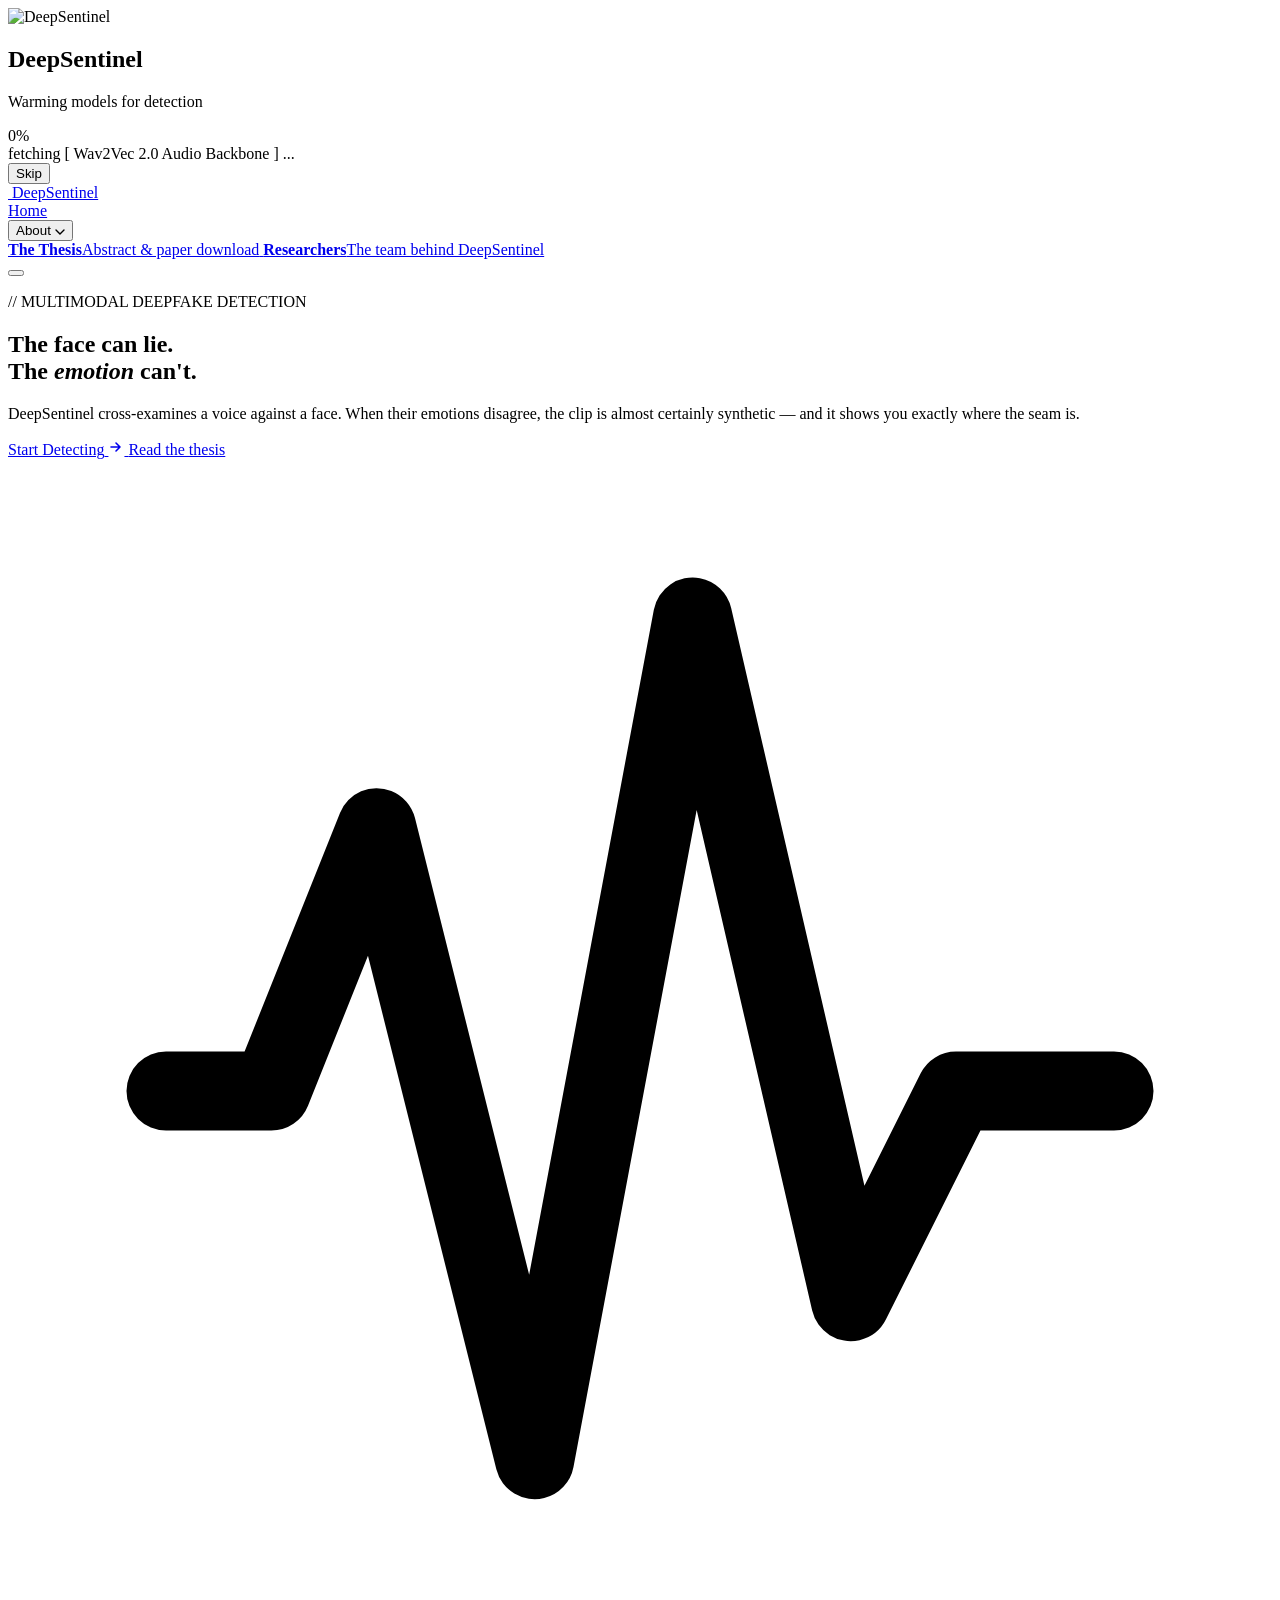
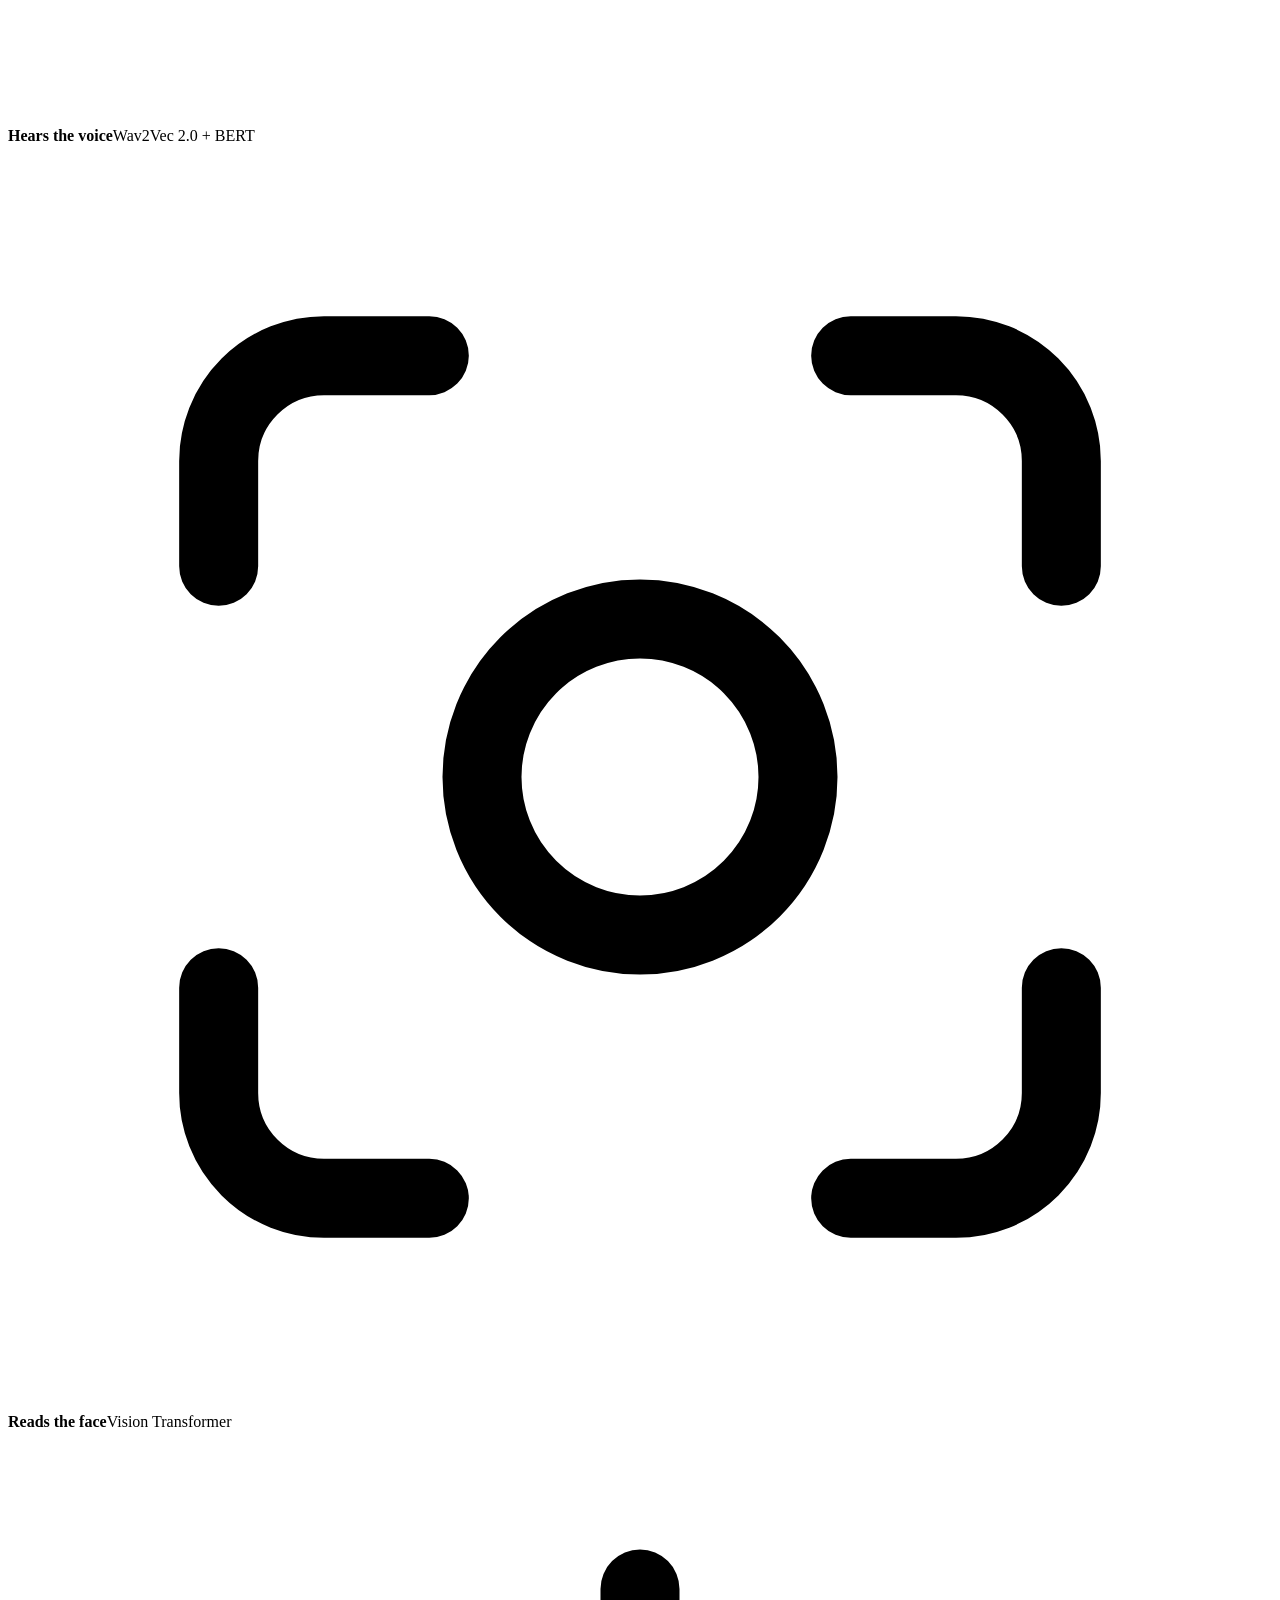
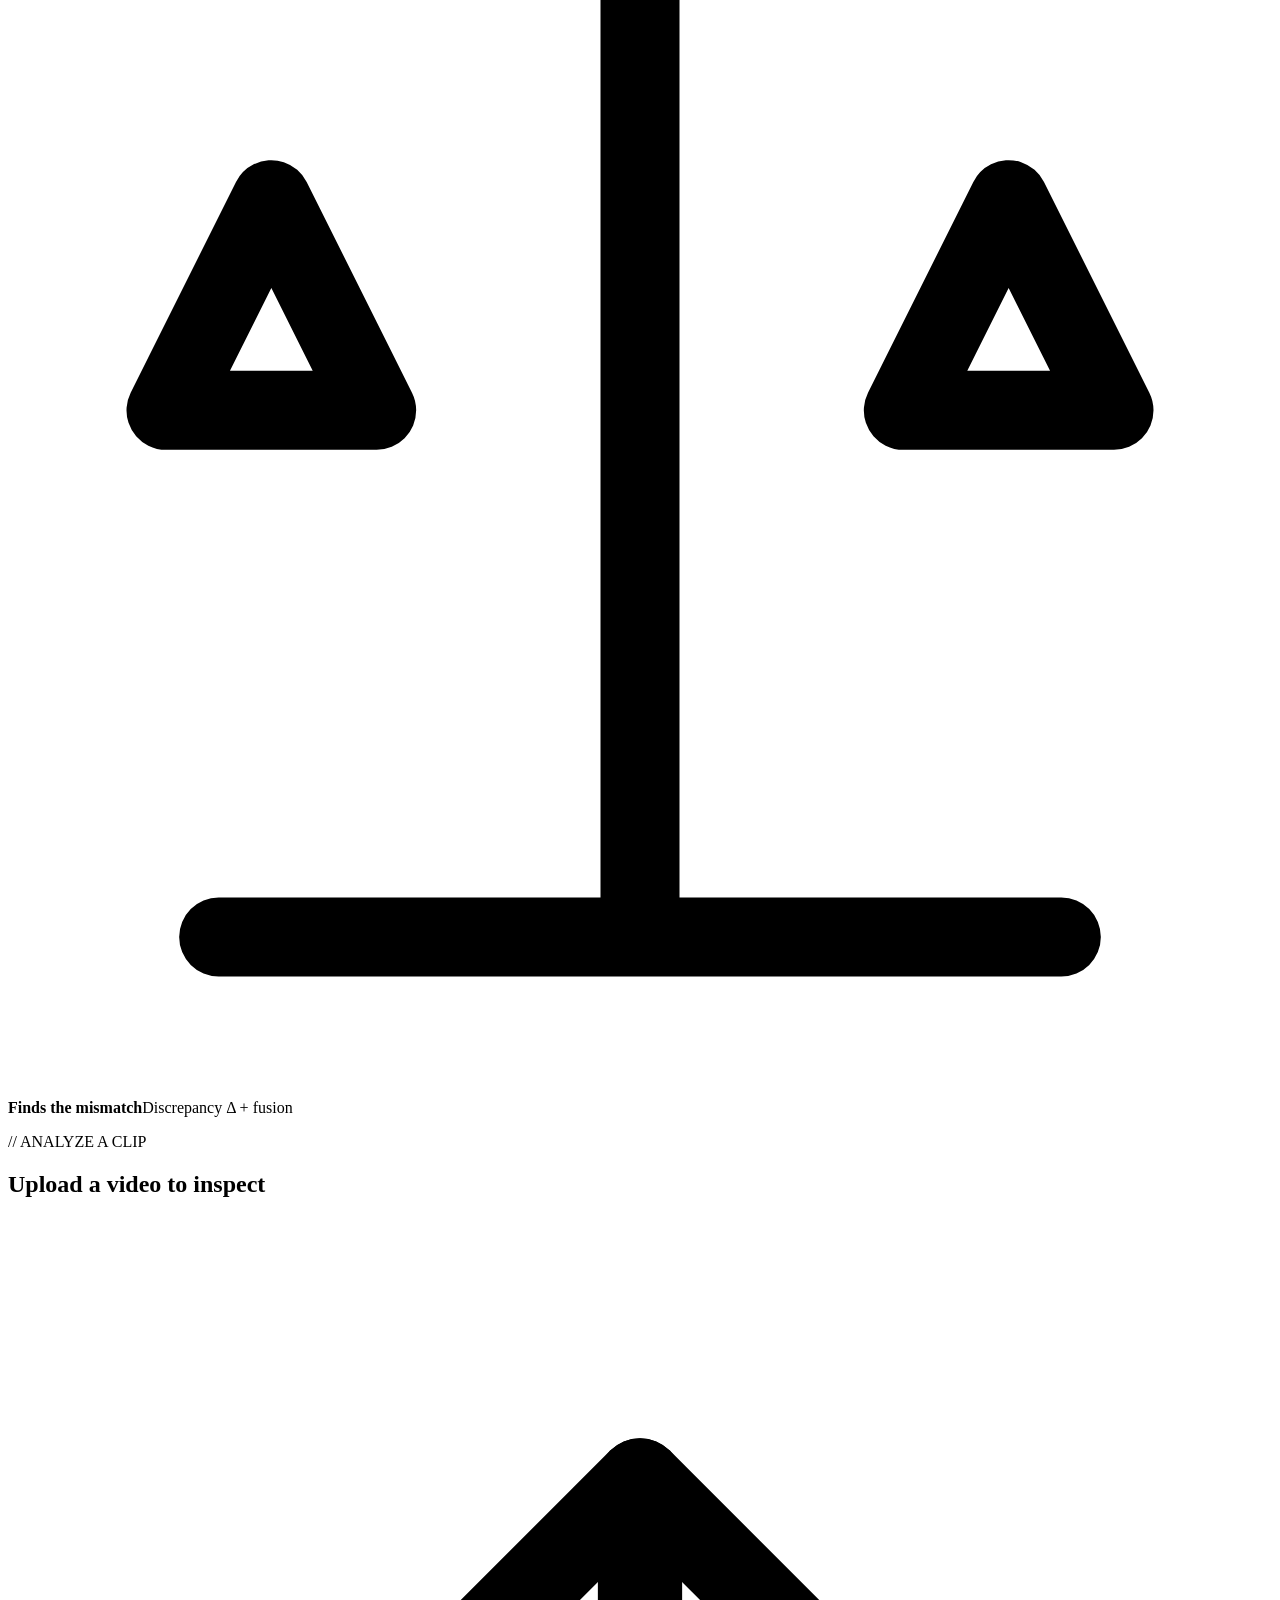
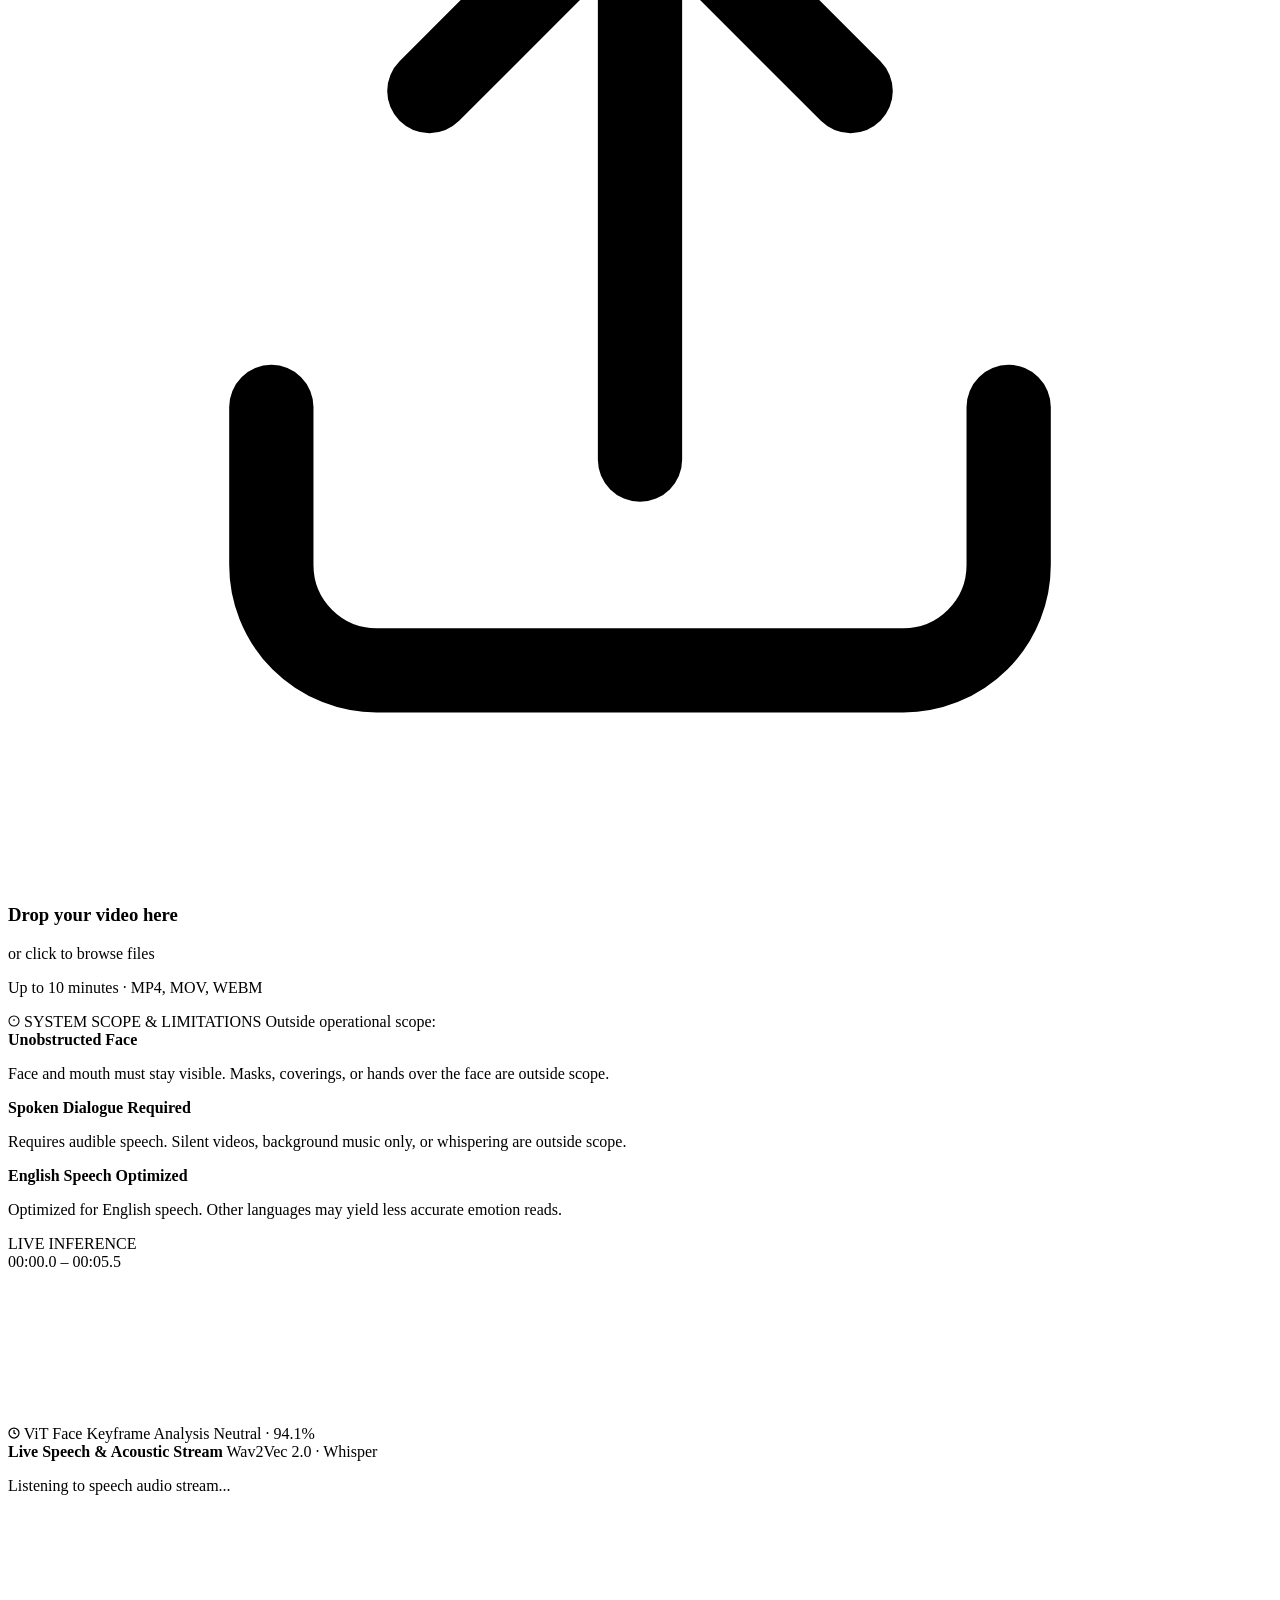
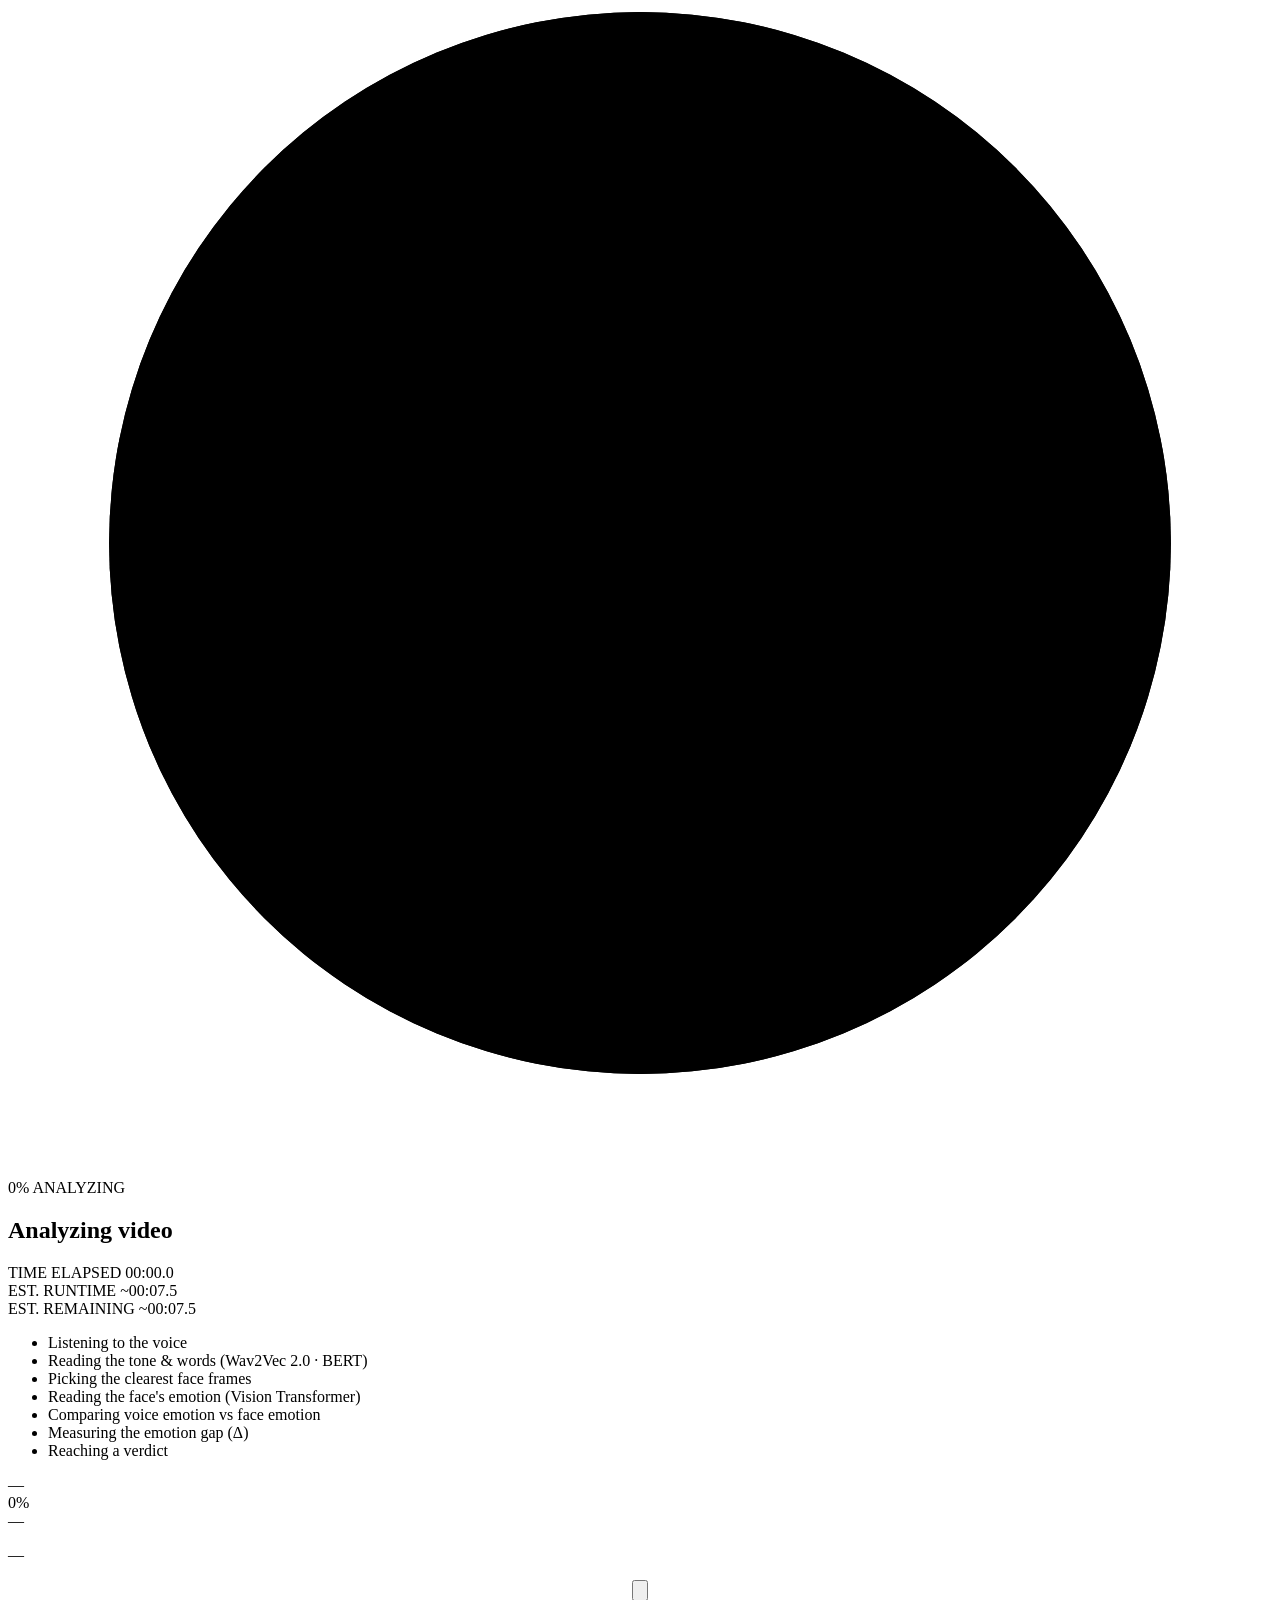
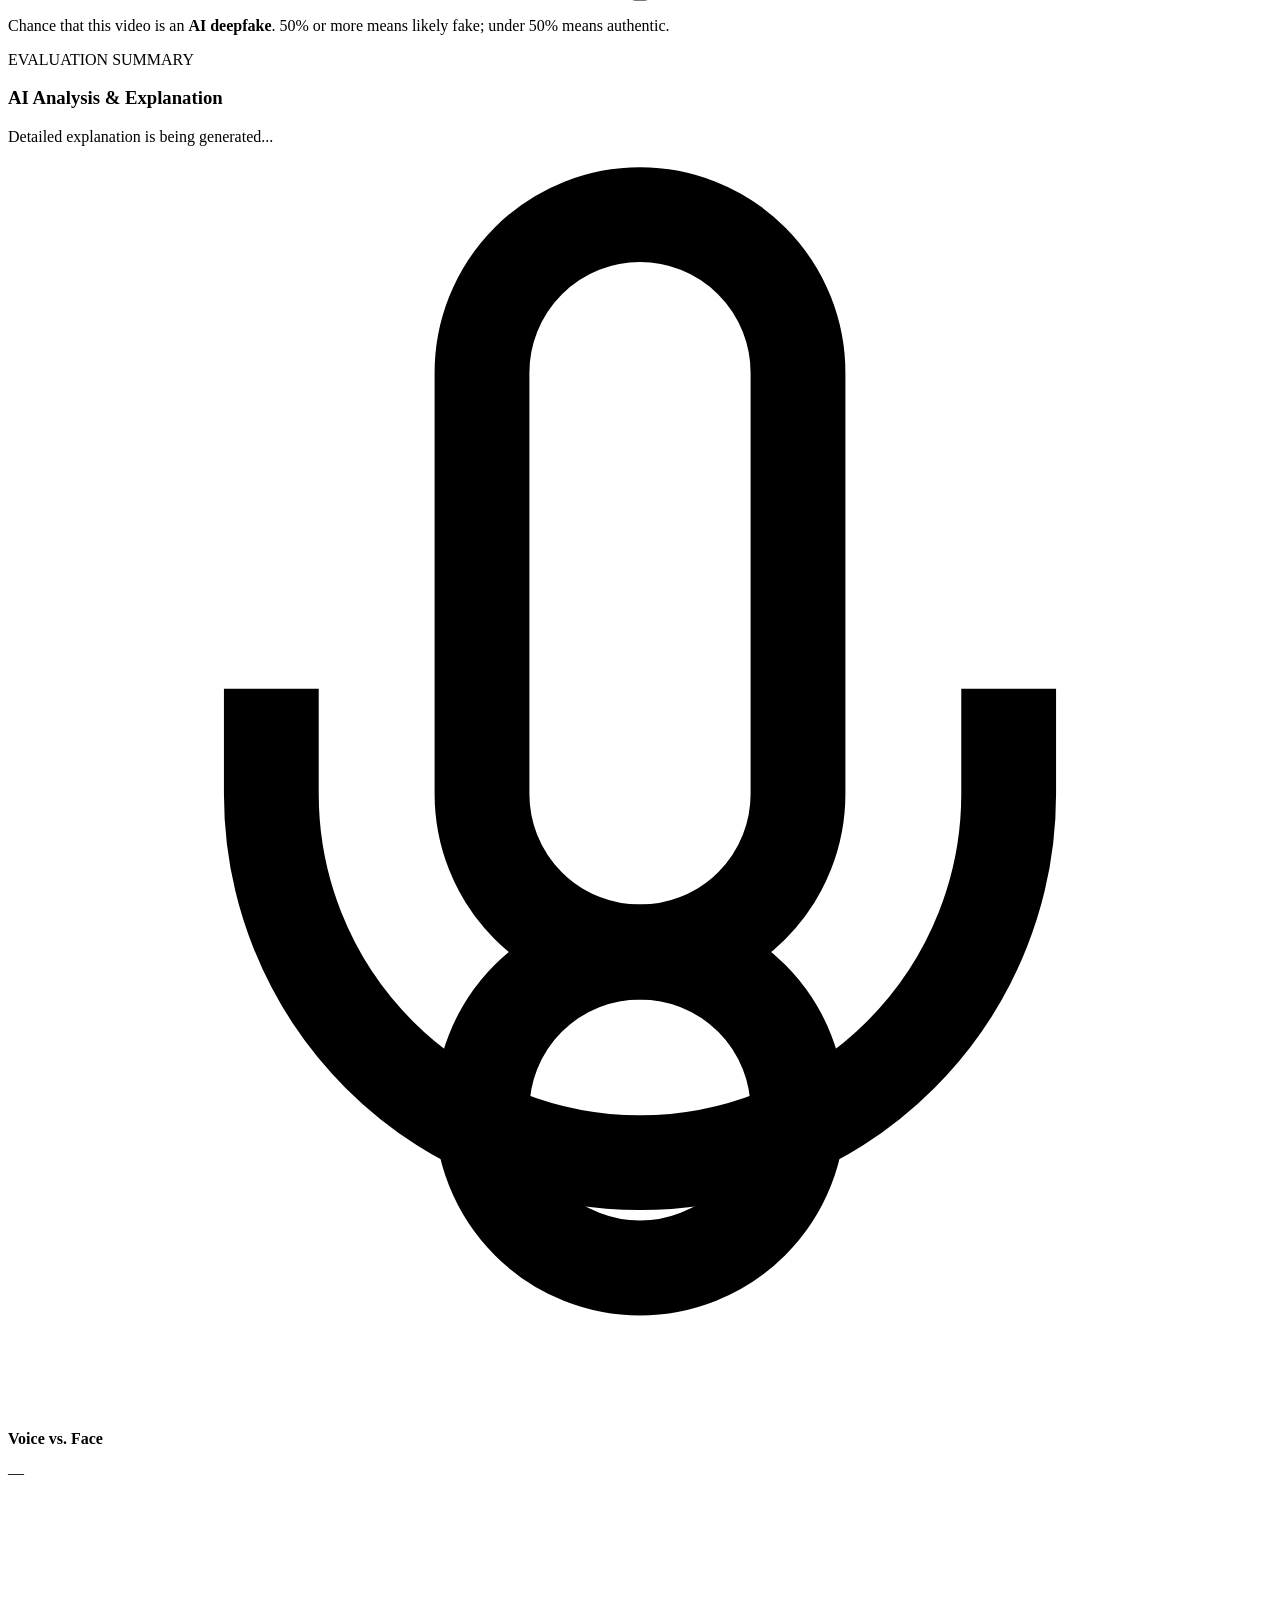
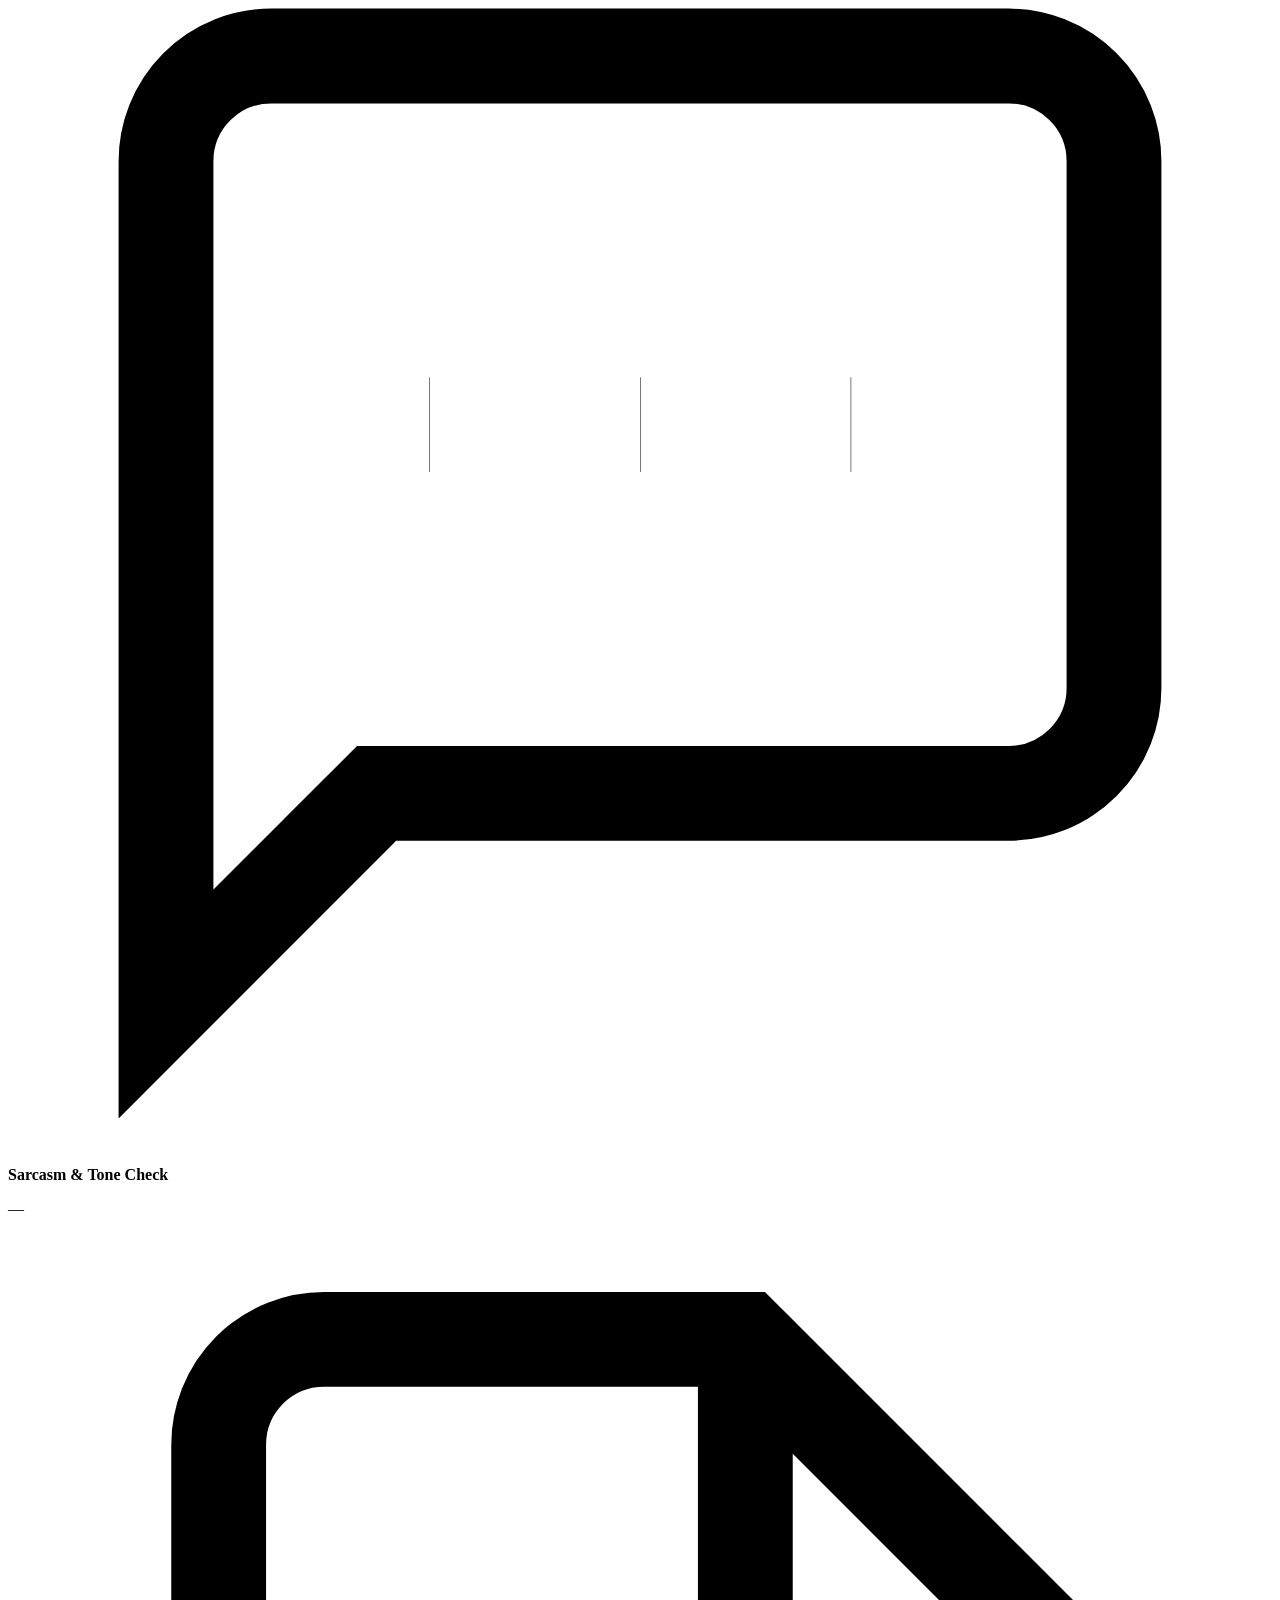
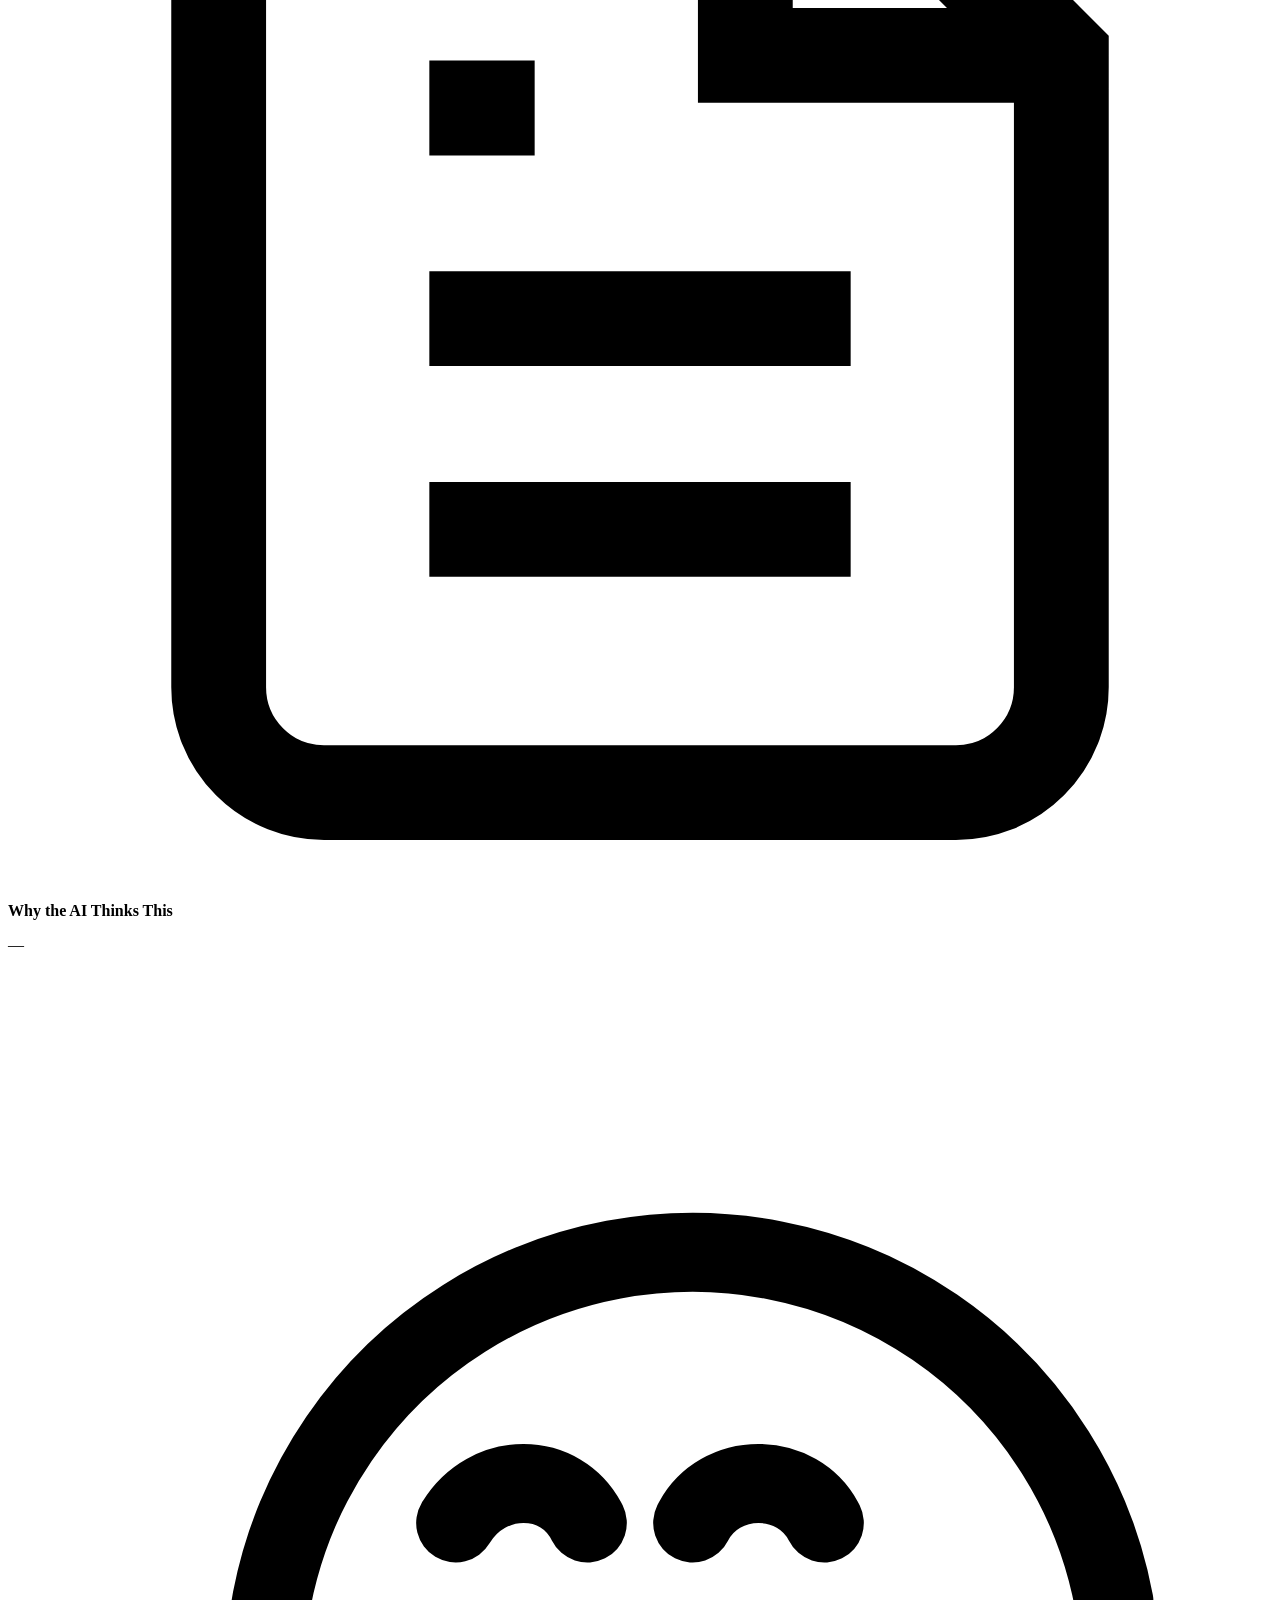
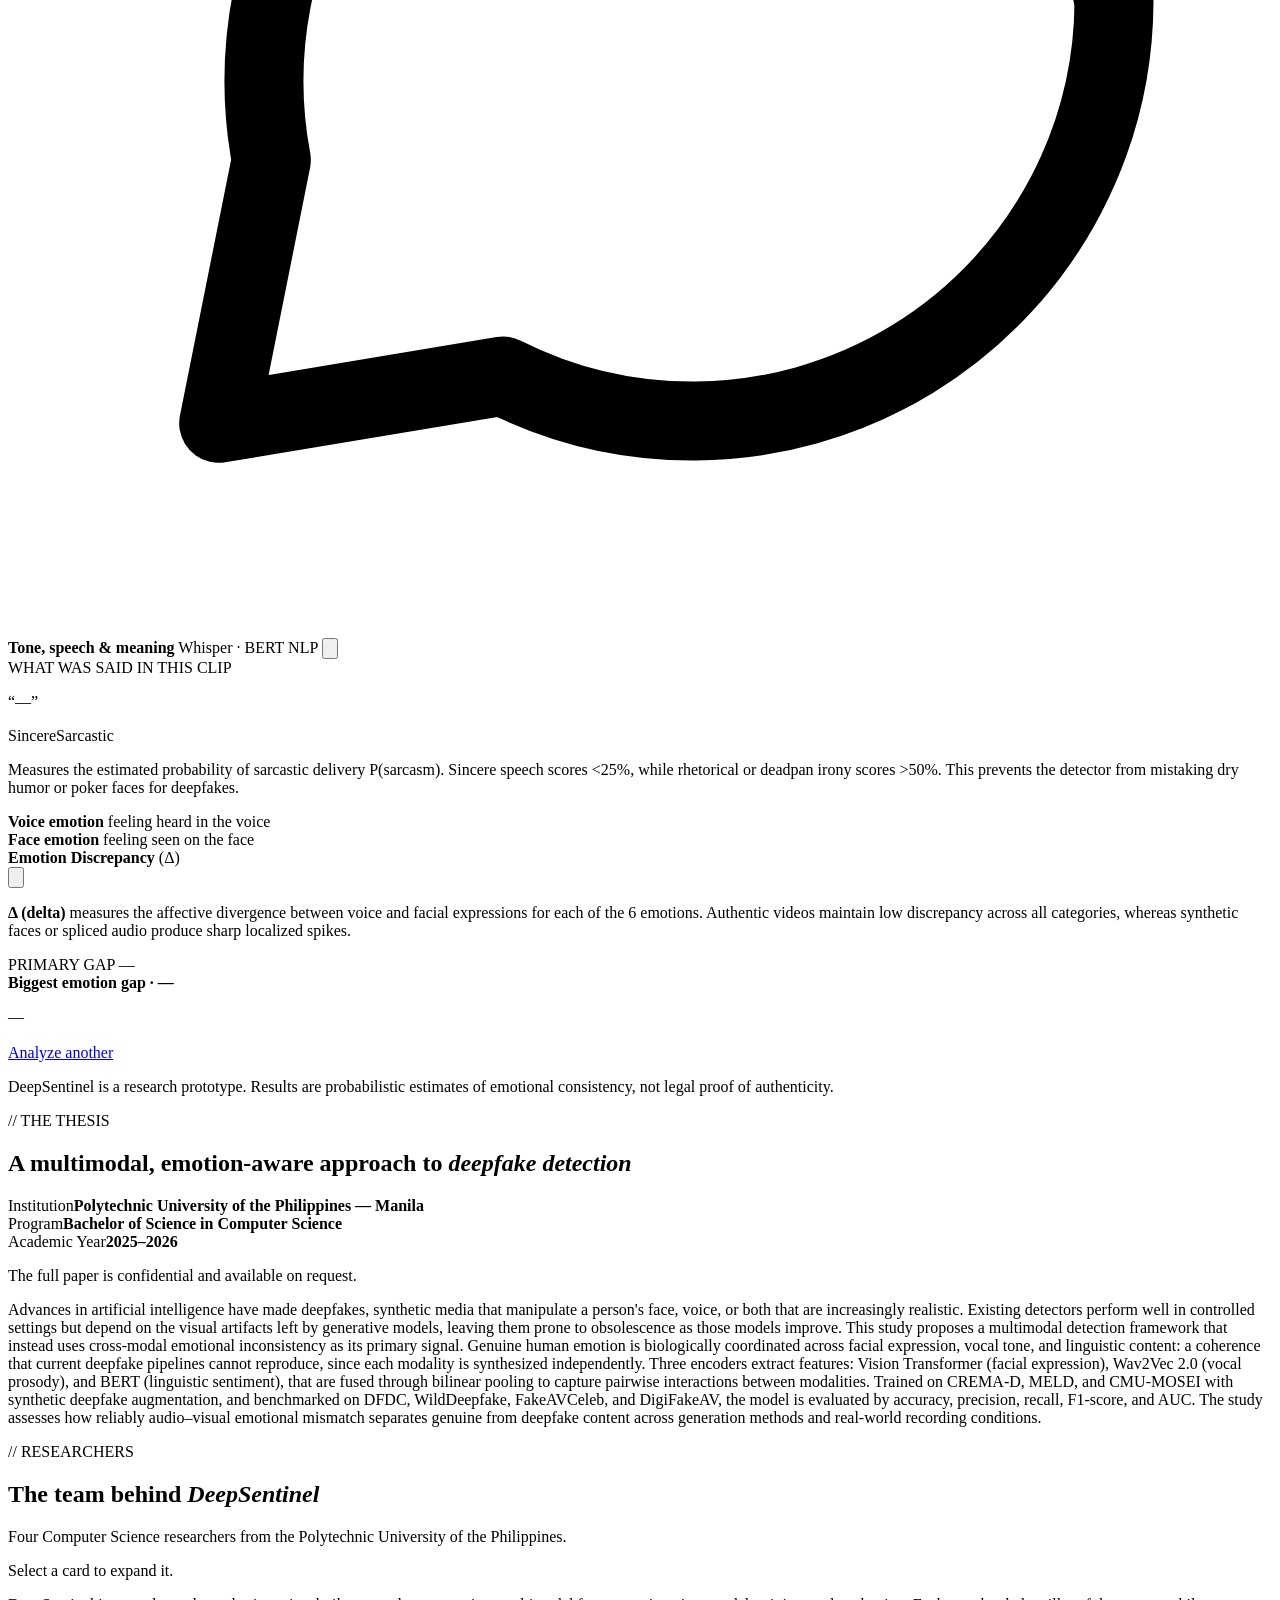
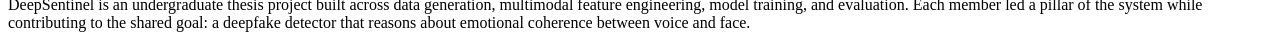
==== commit 8a0d2b1f: "feat(webapp): input speech/face quality gate, hide benchmarks, and remove mock demo mode" ====
--- a/webapp/static/index.html
+++ b/webapp/static/index.html
@@ -80,7 +80,6 @@
     </a>
     <nav class="nav" id="nav">
       <a href="/" data-link class="nav-link"><span>Home</span></a>
-      <a href="/benchmarks" data-link class="nav-link"><span>Benchmarks</span></a>
       <div class="nav-dropdown">
         <button class="nav-link nav-dropdown-toggle" aria-haspopup="true" aria-expanded="false">
           <span>About</span>
@@ -125,10 +124,7 @@
             <span>Start Detecting</span>
             <svg width="16" height="16" viewBox="0 0 16 16" fill="none"><path d="M3 8h9M8 4l4 4-4 4" stroke="currentColor" stroke-width="1.6" stroke-linecap="round" stroke-linejoin="round"/></svg>
           </a>
-          <div class="cta-sub-row">
-            <a href="/demo/upload" data-link class="btn btn-glass magnetic">Demo mode</a>
-            <a href="/about/thesis" data-link class="btn btn-glass magnetic">Read the thesis</a>
-          </div>
+          <a href="/about/thesis" data-link class="btn btn-glass magnetic">Read the thesis</a>
         </div>
         <div class="hero-features glass" data-reveal>
           <div class="hf">
@@ -330,7 +326,7 @@
                 </div>
               </div>
               <div class="analyzing-video-wrapper">
-                <video id="analyzing-video" playsinline muted autoplay loop></video>
+                <video id="analyzing-video" playsinline muted></video>
                 <canvas id="analyzing-hud-canvas"></canvas>
                 <div class="analyzing-telemetry-badge" id="hud-telemetry-pill">
                   <span class="hud-phase-label" id="hud-phase-label">
@@ -627,166 +623,17 @@
       </div>
     </section>
 
-    <!-- ── Benchmarks ─────────────────────────────────────────────────────── -->
+    <!-- ── Benchmarks (Hidden) ─────────────────────────────────────────────── -->
+    <!--
     <section class="view" data-view="benchmarks">
       <div class="stage stage-wide bm-stage">
-
-        <!-- 1. Header -->
-        <p class="eyebrow" data-reveal>// SOTA BENCHMARKS · FAKEAVCELEB v1.2</p>
-        <h1 class="doc-title" data-reveal>DeepSentinel leads every baseline<br>by <em>+25.95 AUC points</em></h1>
-        <p class="lede bm-lede" data-reveal>
-          Strict cross-dataset evaluation — zero fine-tuning on FakeAVCeleb. 700 balanced clips (350 Real, 350 Fake).
-          All differences are statistically significant (DeLong test, <em>p</em>&nbsp;&lt;&nbsp;0.001).
-        </p>
-
-        <!-- 2. Headline stat cards -->
-        <div class="bm-stat-row" data-reveal>
-          <div class="glass-card bm-stat-card">
-            <span class="bm-stat-label">Balanced Accuracy</span>
-            <span class="bm-stat-num" style="background:var(--grad-brand);-webkit-background-clip:text;background-clip:text;color:transparent">82.14%</span>
-            <span class="bm-stat-sub">vs 64.00% next-best</span>
-          </div>
-          <div class="glass-card bm-stat-card">
-            <span class="bm-stat-label">AUC-ROC</span>
-            <span class="bm-stat-num" style="background:var(--grad-brand);-webkit-background-clip:text;background-clip:text;color:transparent">0.9020</span>
-            <span class="bm-stat-sub">[95% CI: 0.877–0.924]</span>
-          </div>
-          <div class="glass-card bm-stat-card">
-            <span class="bm-stat-label">F1-Score</span>
-            <span class="bm-stat-num" style="background:var(--grad-brand);-webkit-background-clip:text;background-clip:text;color:transparent">0.8299</span>
-            <span class="bm-stat-sub">vs 0.5909 next-best</span>
-          </div>
-          <div class="glass-card bm-stat-card">
-            <span class="bm-stat-label">MCC</span>
-            <span class="bm-stat-num" style="background:var(--grad-brand);-webkit-background-clip:text;background-clip:text;color:transparent">+0.646</span>
-            <span class="bm-stat-sub">vs +0.288 next-best</span>
-          </div>
-        </div>
-
-        <!-- 3. Master comparison table -->
-        <div class="glass-card bm-table-card" data-reveal>
-          <div class="bm-table-header">
-            <strong>Master Benchmark Comparison</strong>
-            <span class="mono-tag hint">N = 700 clips · FakeAVCeleb v1.2</span>
-          </div>
-          <div class="bm-scroll-hint hint mono">
-            <svg width="14" height="14" viewBox="0 0 24 24" fill="none" stroke="currentColor" stroke-width="2"><path d="M7 16l-4-4m0 0l4-4m-4 4h18m-4 4l4-4m0 0l-4-4"/></svg>
-            <span>Scroll horizontally to compare all 10 evaluation metrics</span>
-          </div>
-          <div class="bm-table-scroll">
-            <table class="bm-table" id="sota-table">
-              <thead>
-                <tr>
-                  <th>Architecture</th>
-                  <th>Modality</th>
-                  <th>Acc</th>
-                  <th>BalAcc</th>
-                  <th>Spec</th>
-                  <th>Rec (Fake)</th>
-                  <th>F1</th>
-                  <th>MCC</th>
-                  <th>AUC-ROC [95% CI]</th>
-                  <th>DeLong vs Ours</th>
-                </tr>
-              </thead>
-              <tbody id="sota-table-body"></tbody>
-            </table>
-          </div>
-        </div>
-
-        <!-- 4. ROC curve chart -->
-        <div class="glass-card bm-chart-card" data-reveal>
-          <div class="bm-chart-header">
-            <strong>ROC Curves — All Models</strong>
-            <span class="hint mono-tag">Higher &amp; further left = better</span>
-          </div>
-          <div class="bm-chart-wrap">
-            <canvas id="roc-canvas" class="bm-canvas"></canvas>
-          </div>
-          <div class="bm-legend" id="roc-legend"></div>
-        </div>
-
-        <!-- 5. Per-manipulation stress-test bar chart -->
-        <div class="glass-card bm-chart-card" data-reveal>
-          <div class="bm-chart-header">
-            <strong>Per-Manipulation Stress Test</strong>
-            <span class="hint mono-tag">Accuracy % by generation method</span>
-          </div>
-          <div class="bm-chart-wrap bm-chart-wrap-bar">
-            <canvas id="manip-canvas" class="bm-canvas"></canvas>
-          </div>
-          <div class="bm-legend" id="manip-legend"></div>
-        </div>
-
-        <!-- 6. Key Findings -->
-        <p class="eyebrow" data-reveal>// KEY FINDINGS</p>
-        <div class="bm-findings" data-reveal>
-
-          <div class="glass-card bm-finding-card">
-            <div class="bm-finding-head">
-              <span class="bm-finding-ic ic-copper">
-                <svg viewBox="0 0 24 24" fill="none"><path d="M12 2a10 10 0 1 0 0 20A10 10 0 0 0 12 2zm0 4v6l4 2" stroke="currentColor" stroke-width="1.5" stroke-linecap="round" stroke-linejoin="round"/></svg>
-              </span>
-              <strong>A. The "Generalization Collapse" of Standard Baselines</strong>
-            </div>
-            <p>
-              <strong>MesoNet-4 (AUC: 0.5389)</strong> and <strong>XceptionNet (AUC: 0.5002)</strong> perform around
-              random chance on unseen FakeAVCeleb clips. Standard CNN detectors overfit to dataset-specific pixel
-              artifacts and camera fingerprints of their training domains (FaceForensics++). When presented with newer
-              generative models — FSGAN, Wav2Lip — these pixel-level artifacts vanish, causing severe domain collapse.
-            </p>
-          </div>
-
-          <div class="glass-card bm-finding-card">
-            <div class="bm-finding-head">
-              <span class="bm-finding-ic ic-teal">
-                <svg viewBox="0 0 24 24" fill="none"><path d="M3 12h2l2-5 3 12 3-16 3 13 2-4h3" stroke="currentColor" stroke-width="1.5" stroke-linecap="round" stroke-linejoin="round"/></svg>
-              </span>
-              <strong>B. The Failure of Low-Level Audio-Visual Sync</strong>
-            </div>
-            <p>
-              <strong>Multimodal ResNet-AV (AUC: 0.4629)</strong> and <strong>LipForensics (AUC: 0.5132)</strong> fail
-              to reliably detect multimodal fakes when audio and video are independently spliced or synthesized.
-              Concatenating raw visual embeddings and audio MFCC features without higher-level affective semantic
-              modelling leads to negative transfer — performance falls below random on combined fakes.
-            </p>
-          </div>
-
-          <div class="glass-card bm-finding-card">
-            <div class="bm-finding-head">
-              <span class="bm-finding-ic ic-blue">
-                <svg viewBox="0 0 24 24" fill="none"><path d="M4 8V6a2 2 0 0 1 2-2h2M16 4h2a2 2 0 0 1 2 2v2M20 16v2a2 2 0 0 1-2 2h-2M8 20H6a2 2 0 0 1-2-2v-2" stroke="currentColor" stroke-width="1.5" stroke-linecap="round"/><circle cx="12" cy="12" r="3" stroke="currentColor" stroke-width="1.5"/></svg>
-              </span>
-              <strong>C. Superiority of Emotion Incongruence Detection</strong>
-            </div>
-            <p>
-              <strong>DeepSentinel achieves 0.9020 AUC and 82.14% Balanced Accuracy</strong>, outperforming the
-              closest baseline (AceNet at 0.6425 AUC) by <strong>+25.95 AUC points</strong> (<em>p</em> = 0.0002).
-              On complex cross-modal attacks like <code>fsgan-wav2lip</code> — where both face and audio are
-              manipulated — DeepSentinel achieves <strong>98.5% accuracy</strong>, because generative models cannot
-              synchronise the micro-emotional expressions of the face with the prosodic emotional valence of the voice.
-            </p>
-          </div>
-
-        </div>
-
-        <!-- 7. Closing CTA -->
-        <div class="results-foot bm-foot" data-reveal>
-          <div class="cta-row">
-            <a href="/upload" data-link class="btn btn-primary magnetic">
-              <span>Start Detecting</span>
-              <svg width="16" height="16" viewBox="0 0 16 16" fill="none"><path d="M3 8h9M8 4l4 4-4 4" stroke="currentColor" stroke-width="1.6" stroke-linecap="round" stroke-linejoin="round"/></svg>
-            </a>
-            <a href="/about/thesis" data-link class="btn btn-glass magnetic">Read the thesis</a>
-          </div>
-          <p class="disclaimer">Benchmark dataset: FakeAVCeleb v1.2 · Strict cross-dataset zero-shot protocol · N = 700 · All baselines trained on FaceForensics++.</p>
-        </div>
-
+        ... (benchmarks view preserved but hidden)
       </div>
     </section>
+    -->
 
   </main>
 
-  <script src="/static/js/app.js?v=25"></script>
+  <script src="/static/js/app.js?v=29"></script>
 </body>
 </html>
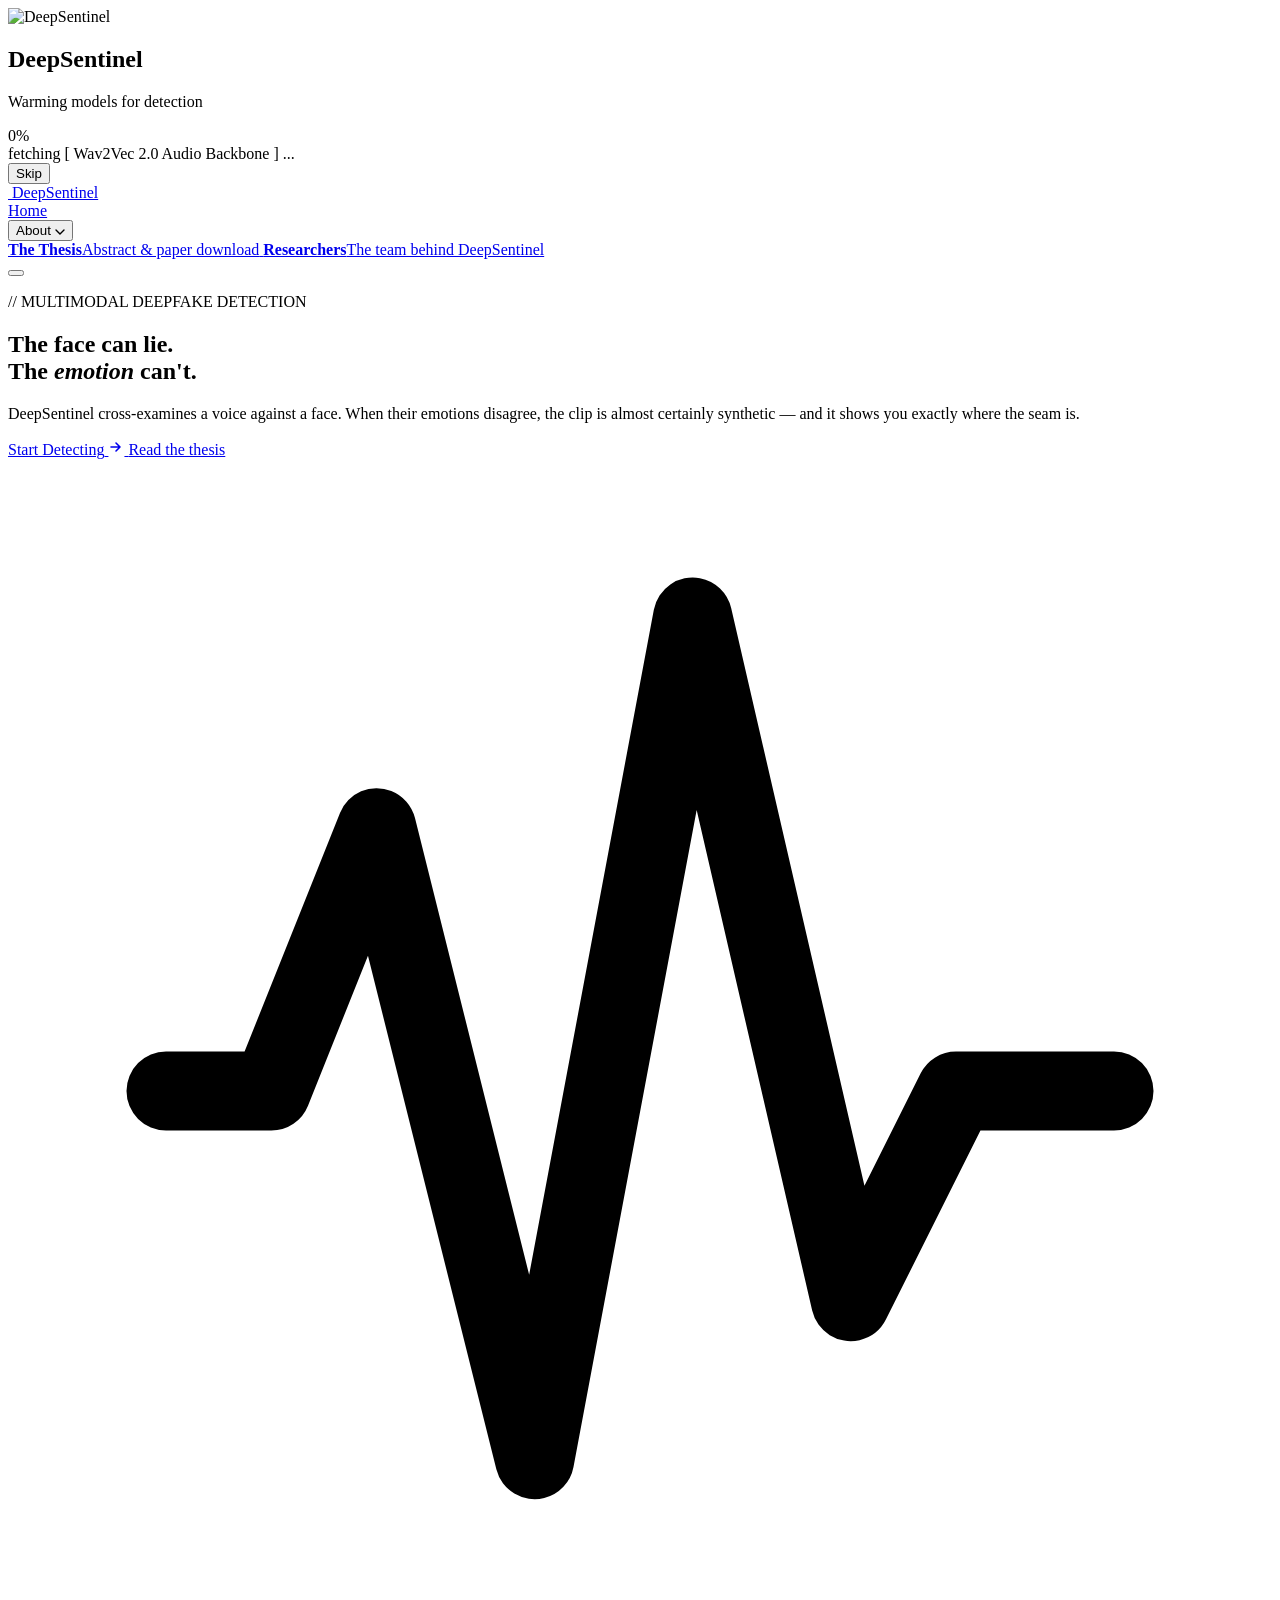
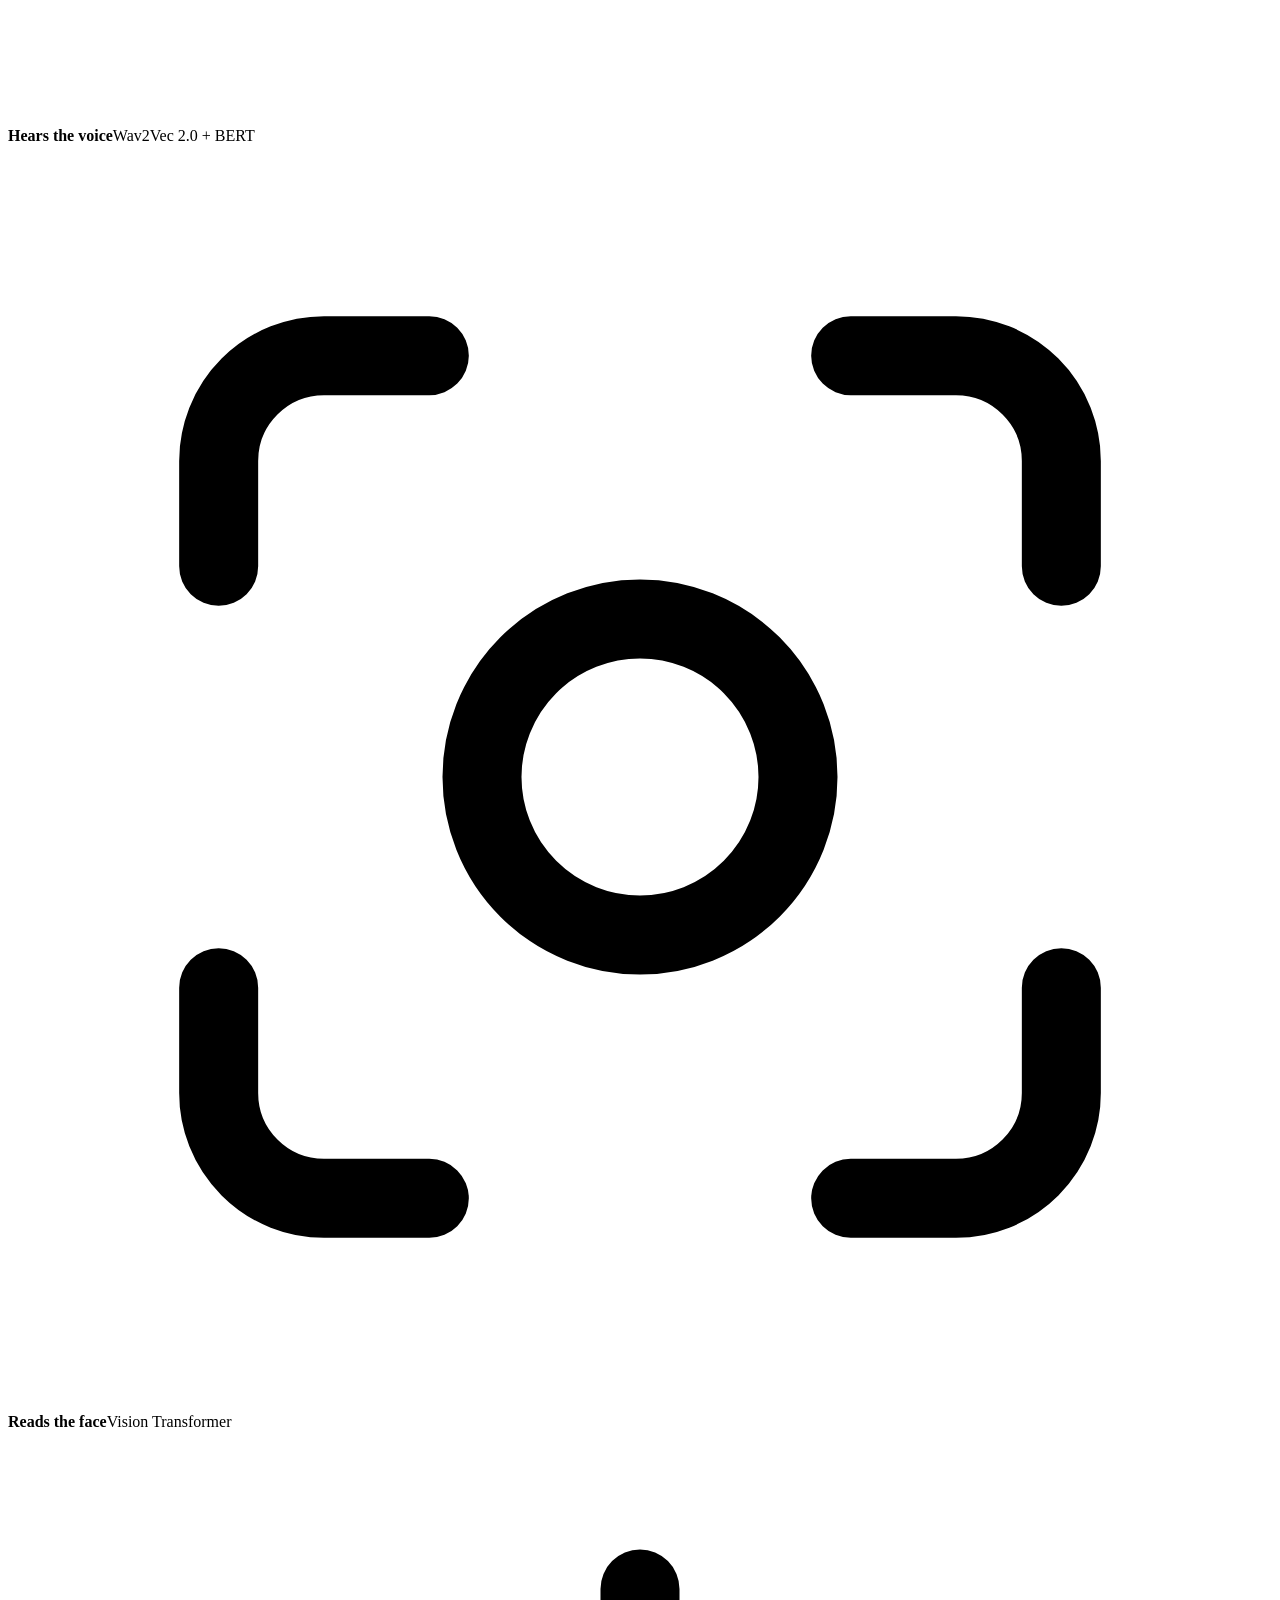
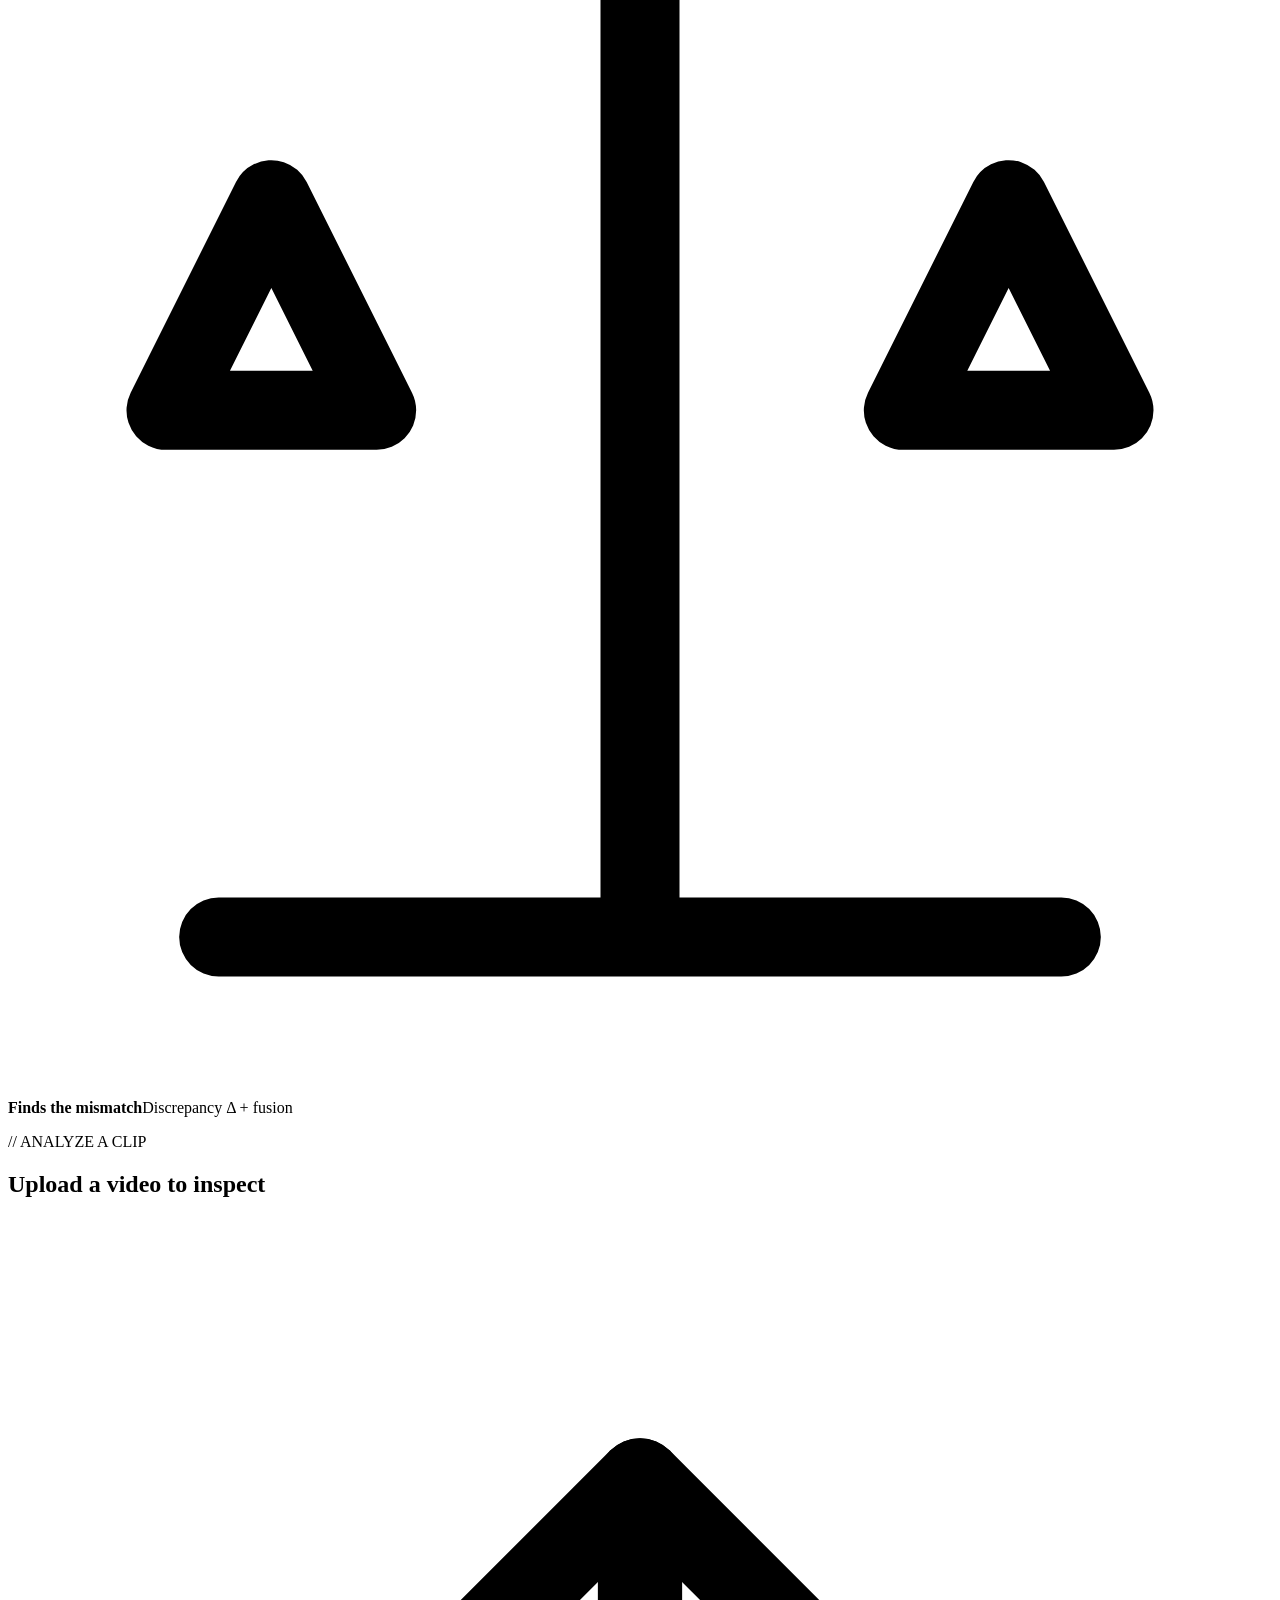
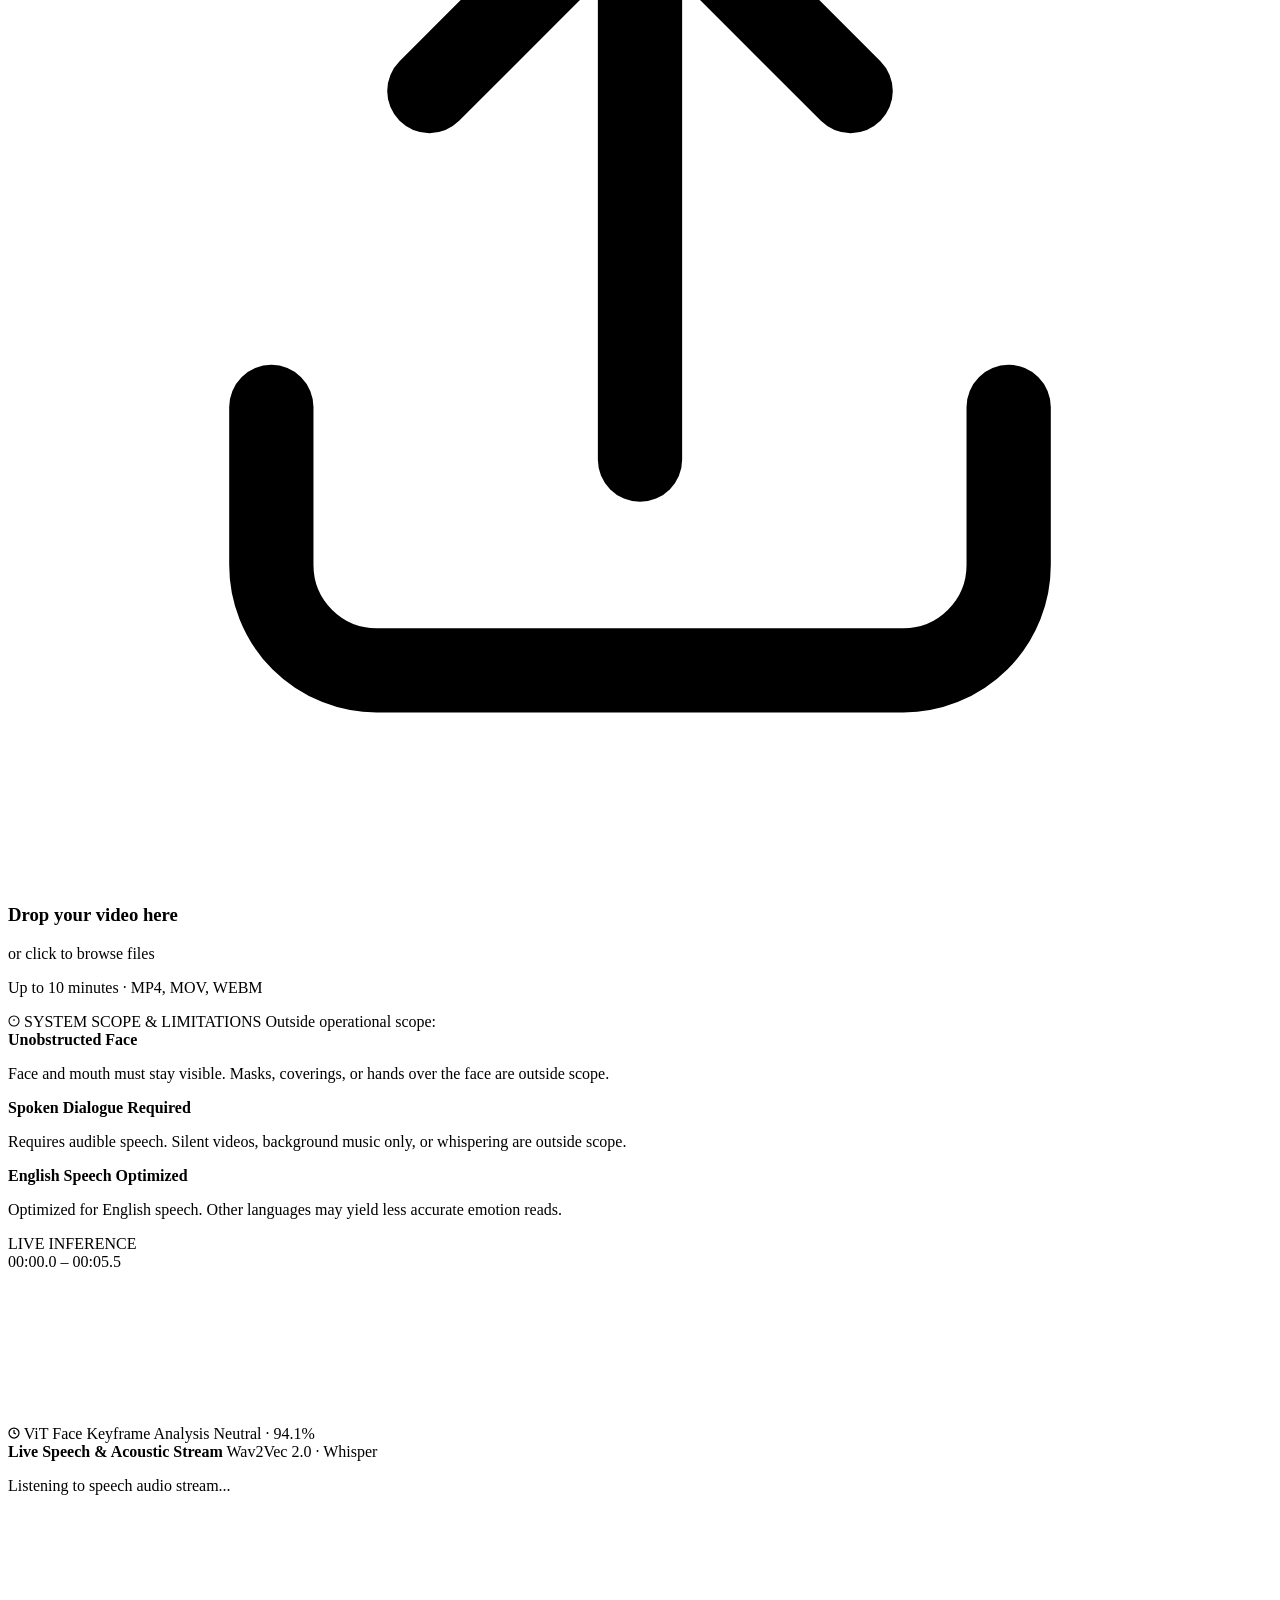
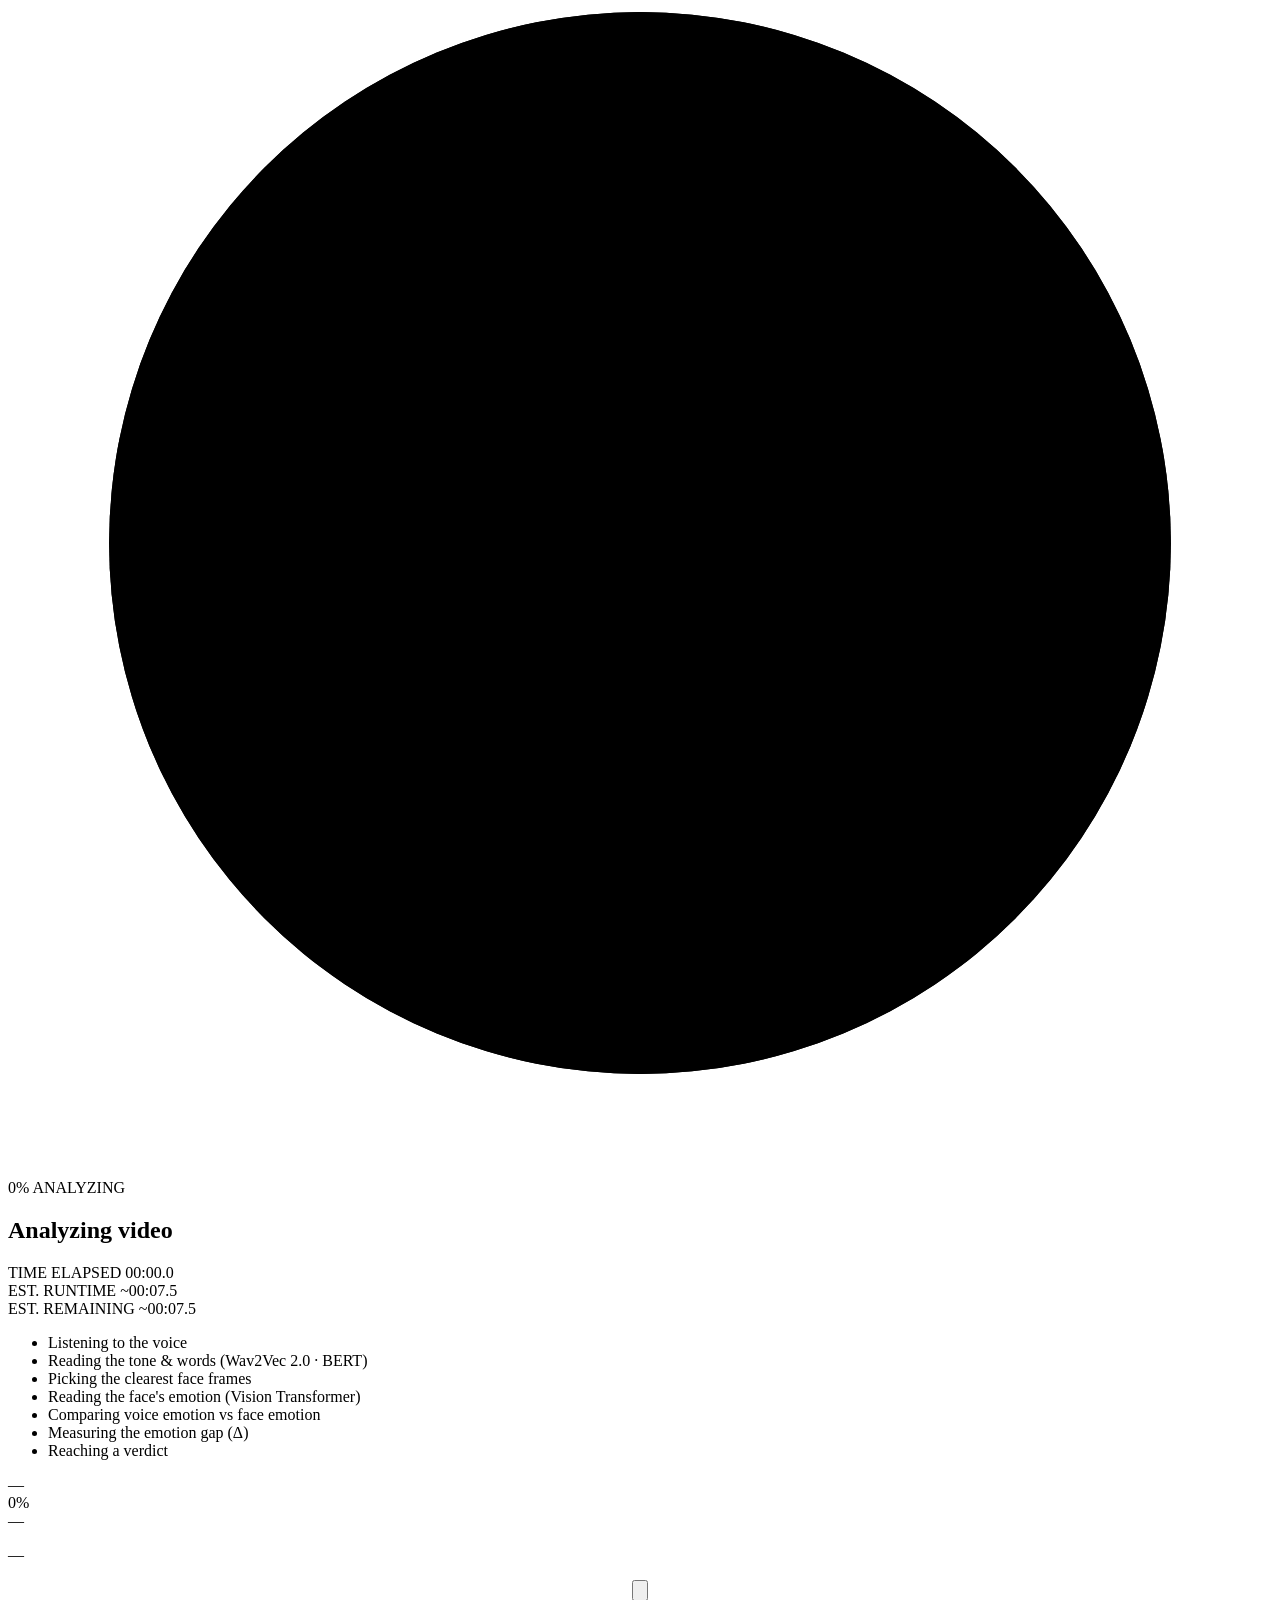
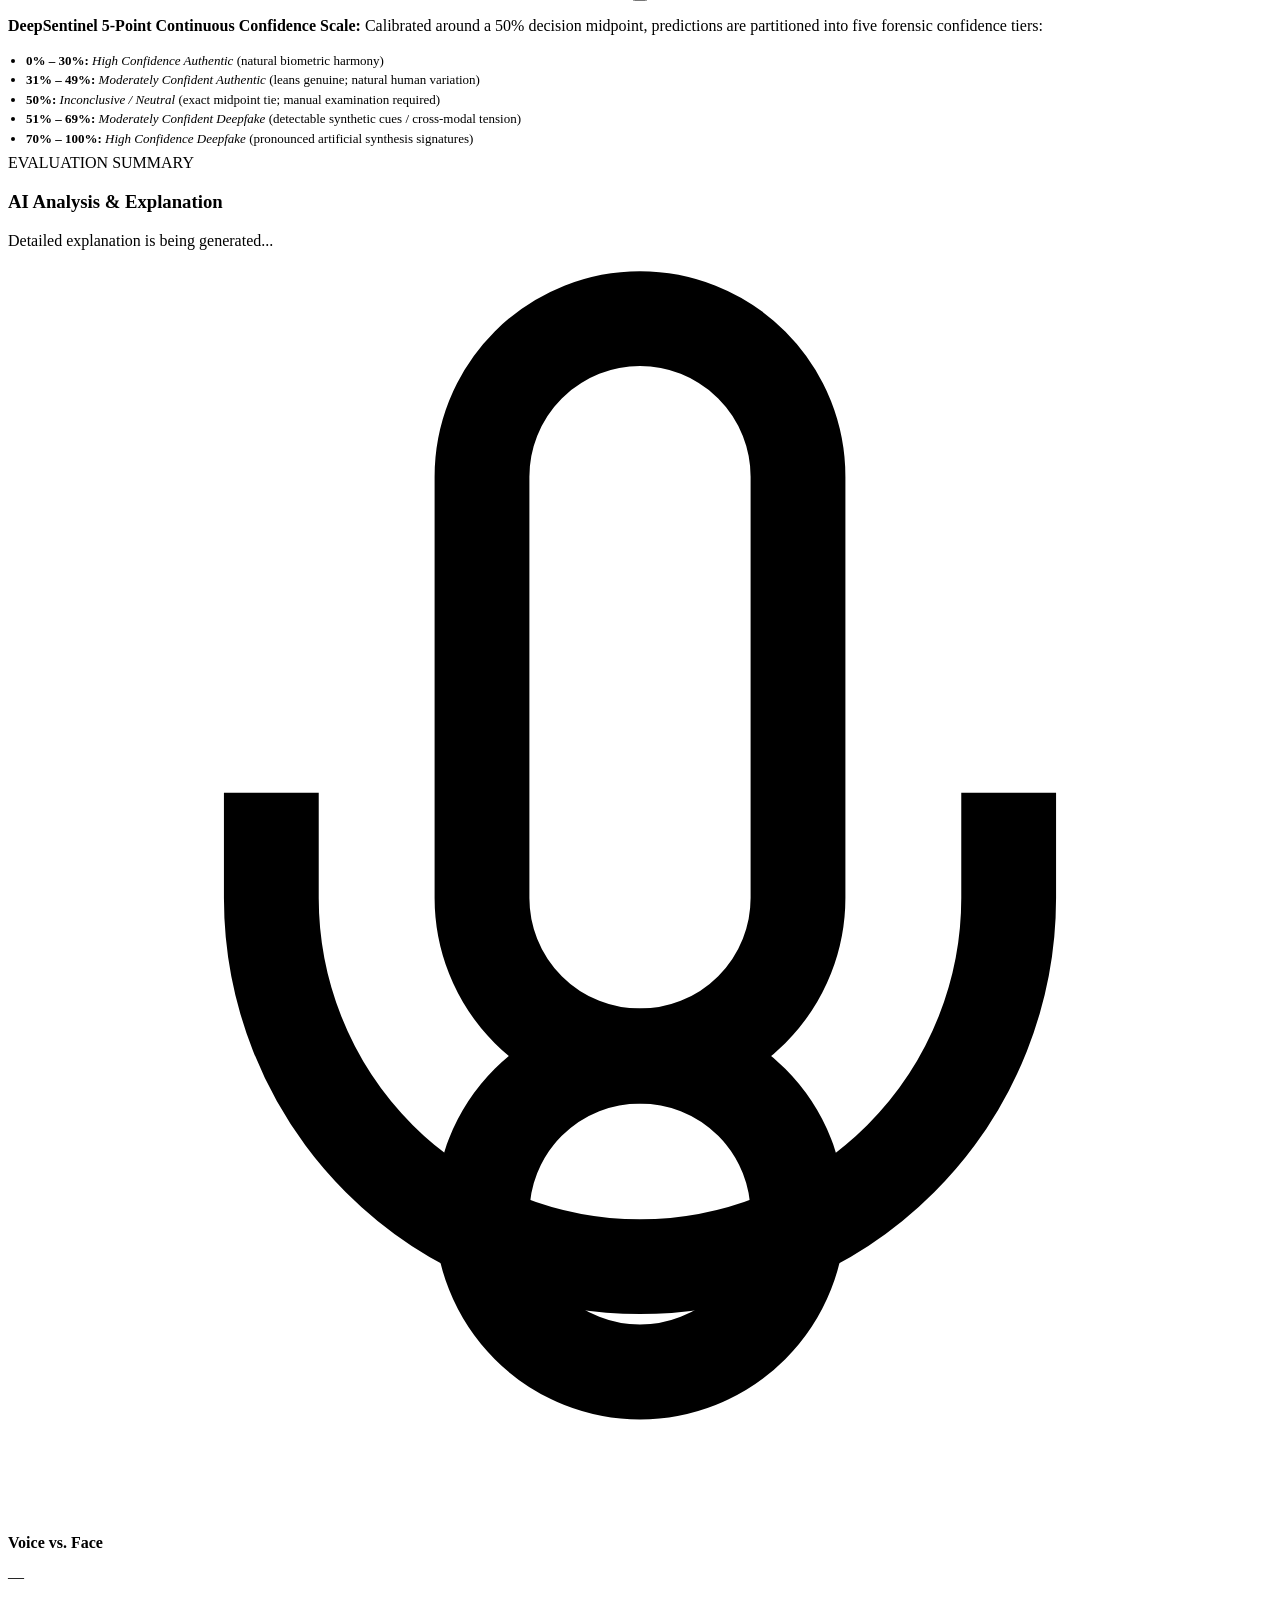
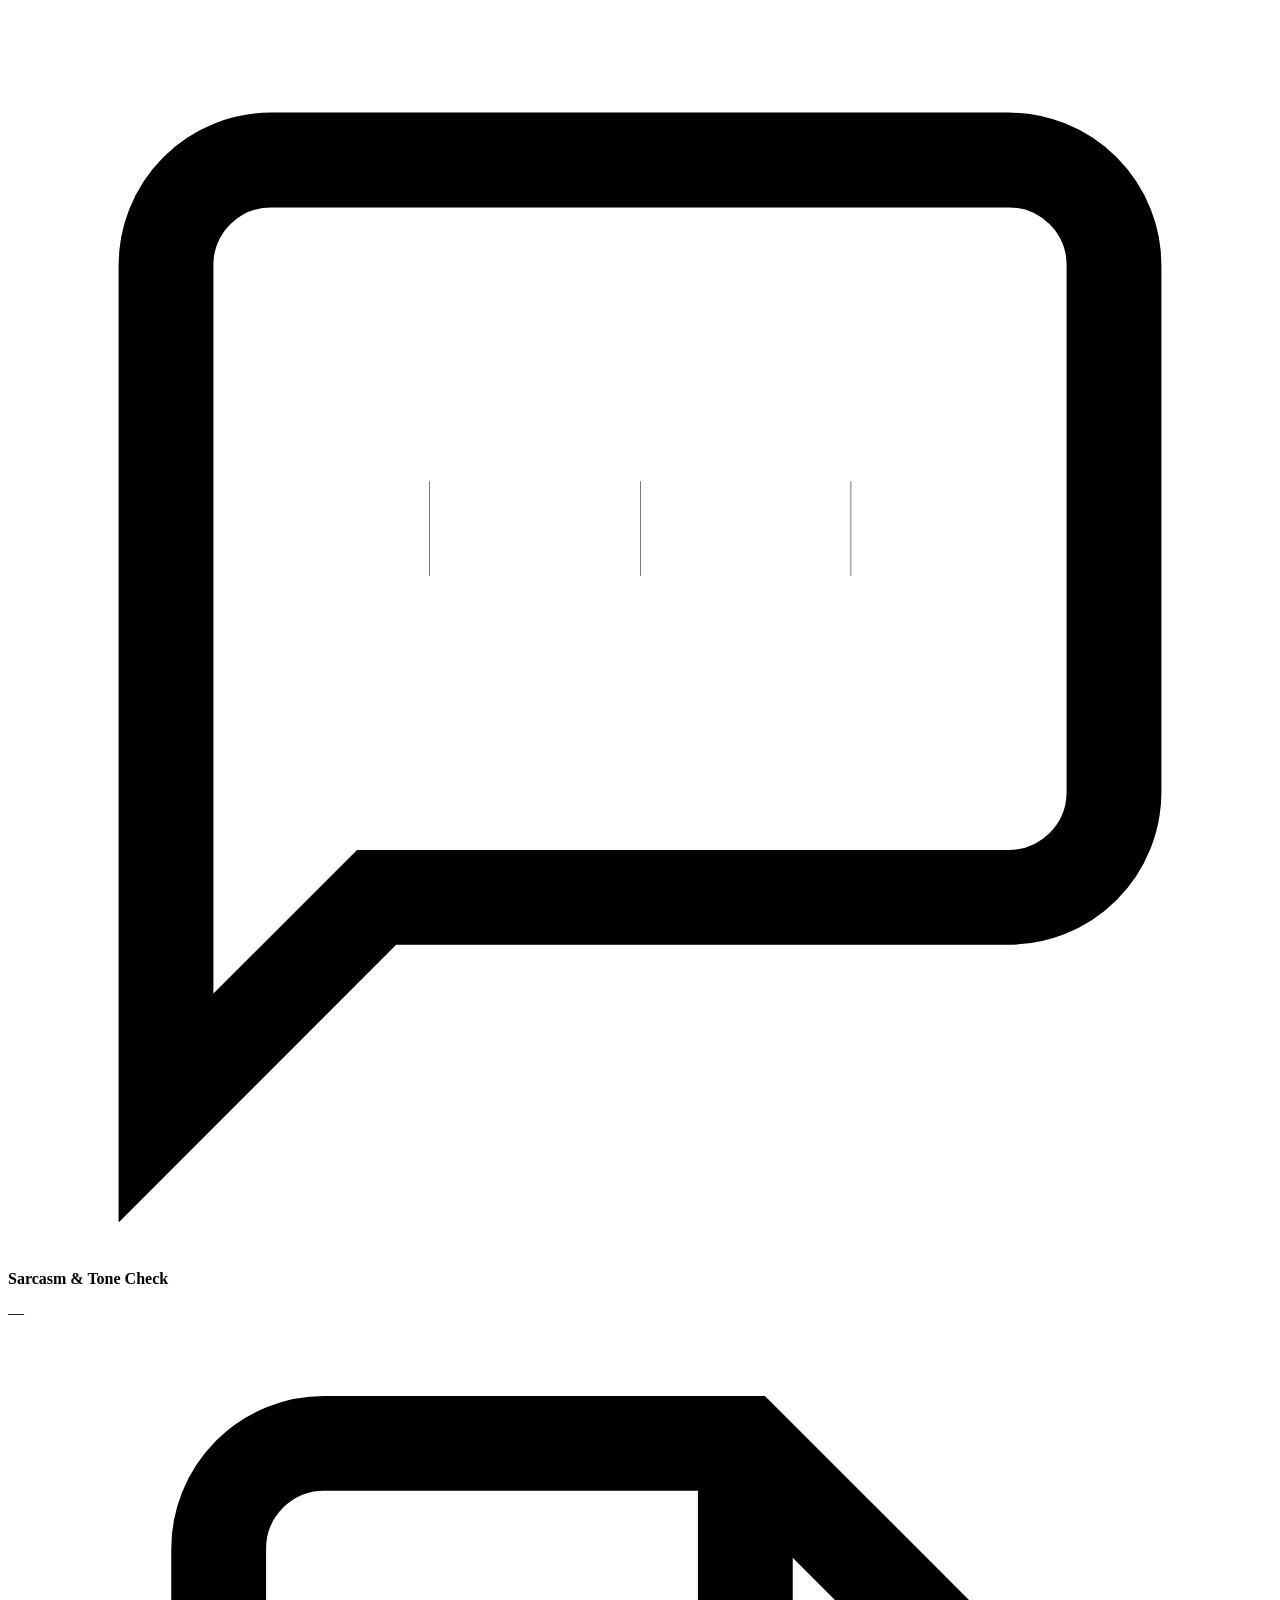
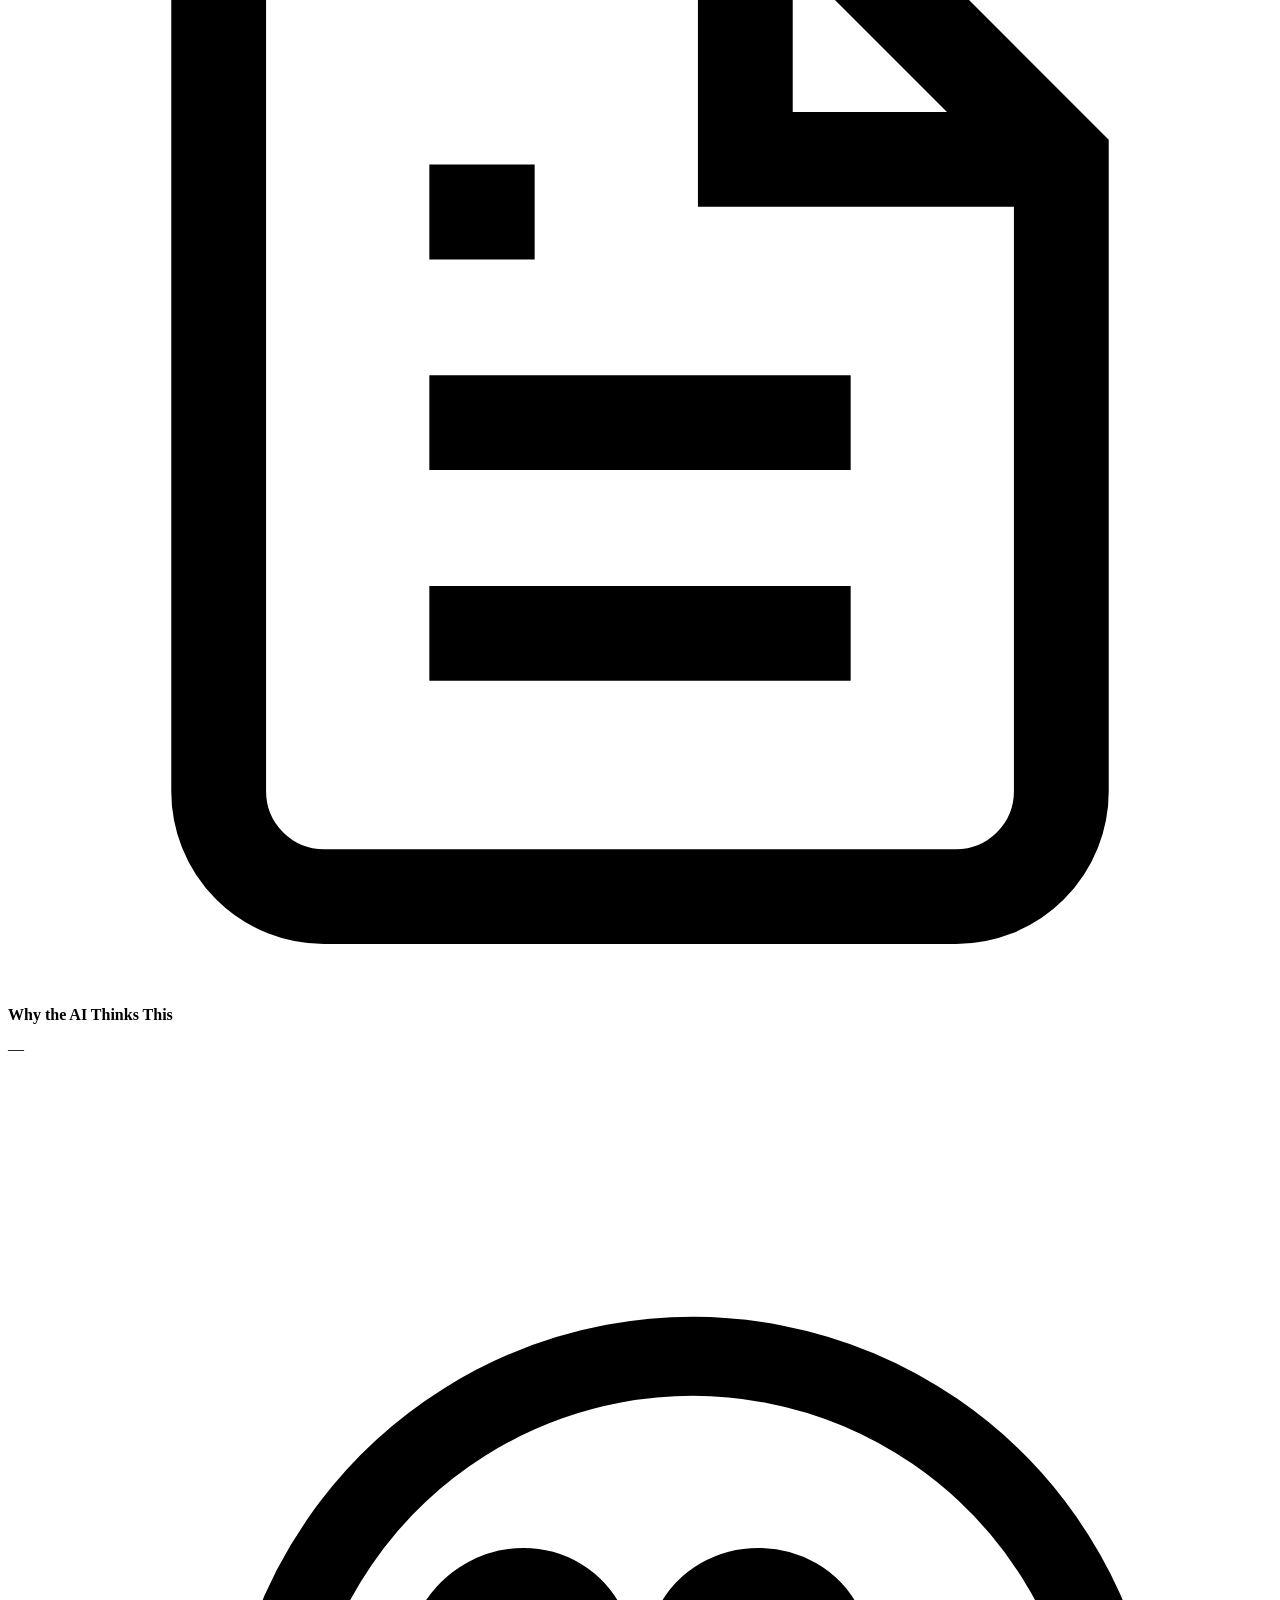
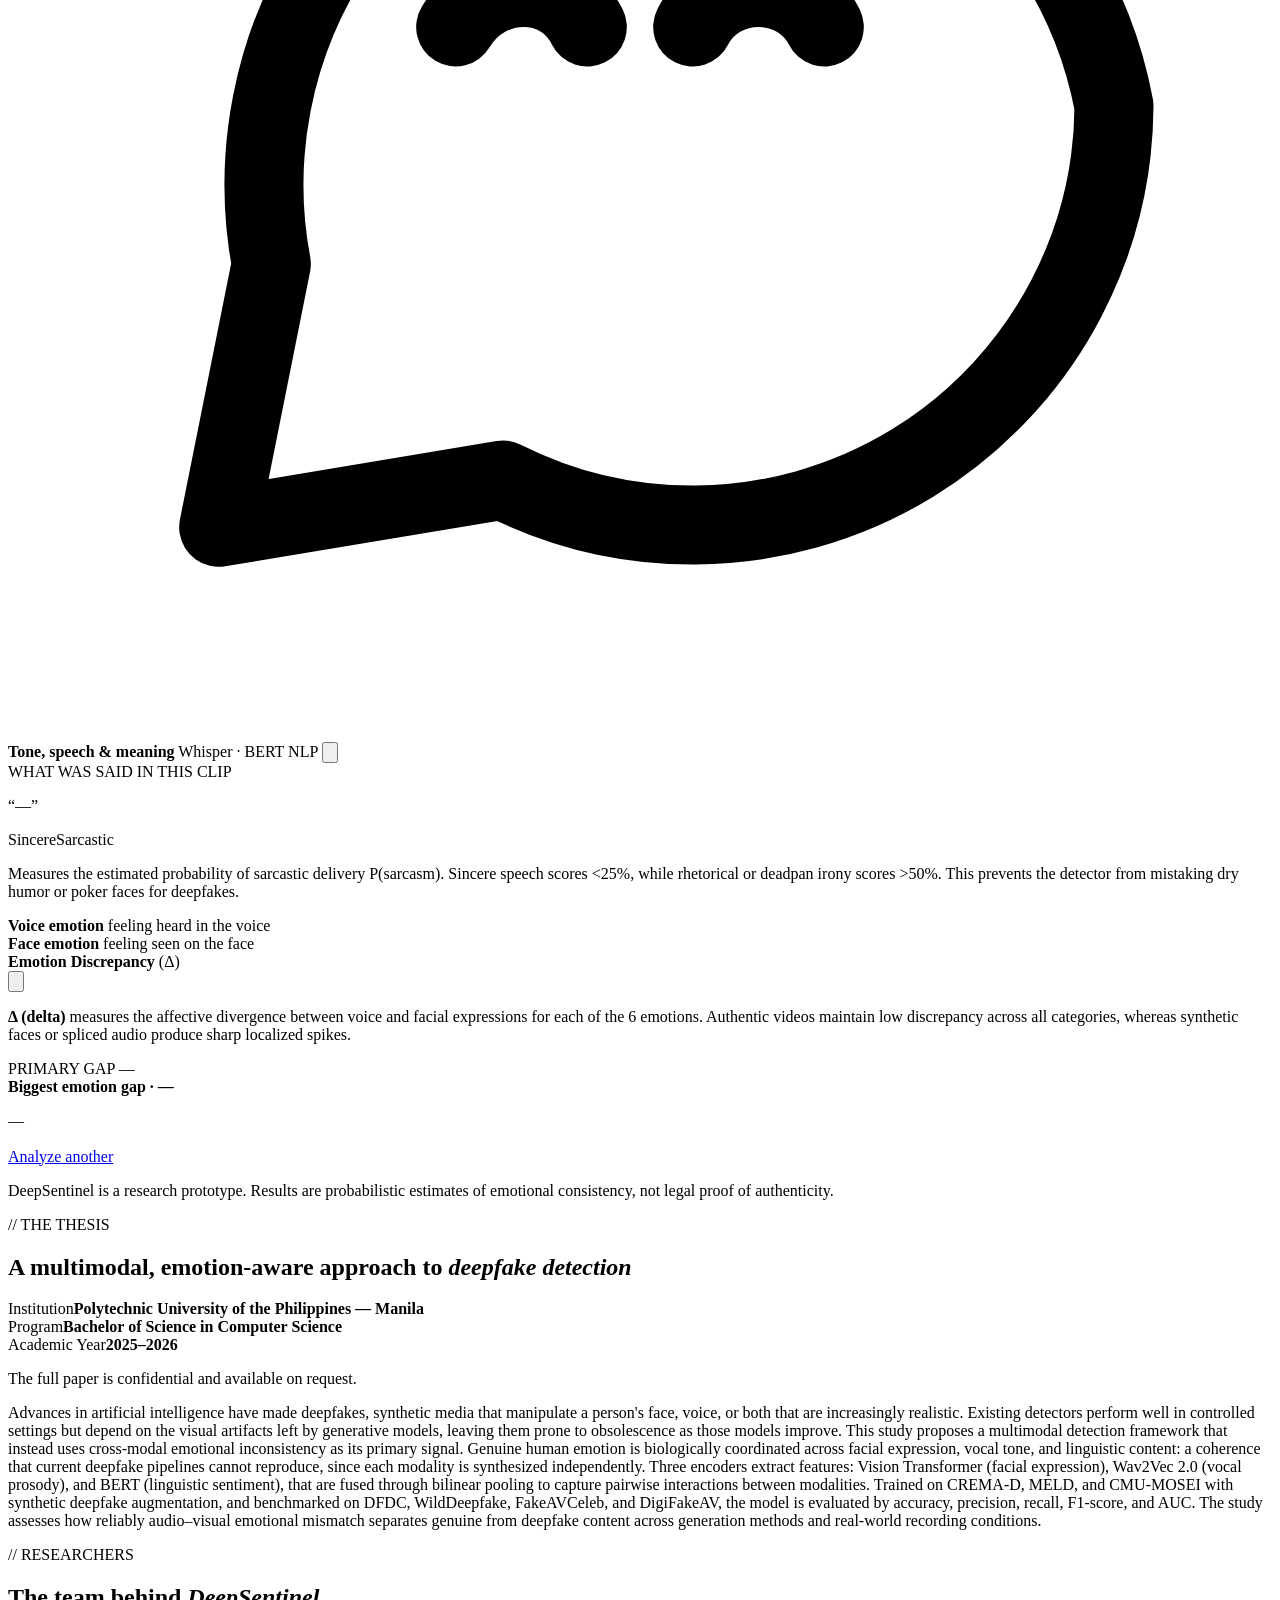
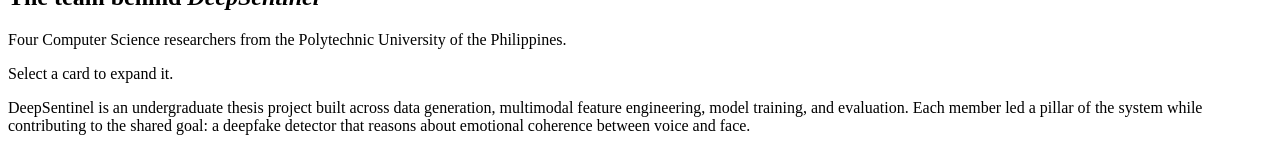
==== commit 28239c58: "feat(webapp): calibrate model service and UI to 5-tier confidence classification" ====
--- a/webapp/static/index.html
+++ b/webapp/static/index.html
@@ -185,7 +185,8 @@
           <div class="crop-video-container" id="video-wrapper">
             <video id="crop-video" preload="metadata" playsinline></video>
             <div id="video-center-indicator" class="video-center-indicator">
-              <svg viewBox="0 0 24 24" fill="currentColor"><polygon points="6 4 19 12 6 20 6 4"/></svg>
+              <svg class="center-icon-play" viewBox="0 0 24 24" fill="currentColor"><polygon points="6 4 19 12 6 20 6 4"/></svg>
+              <svg class="center-icon-replay" viewBox="0 0 24 24" fill="none" stroke="currentColor" stroke-width="2.2" stroke-linecap="round" stroke-linejoin="round"><path d="M1 4v6h6"/><path d="M3.51 15a9 9 0 1 0 2.13-9.36L1 10"/></svg>
             </div>
 
             <!-- Bottom Glass Player Controls -->
@@ -193,6 +194,7 @@
               <button id="player-play-btn" type="button" class="player-btn" aria-label="Play/Pause">
                 <svg class="icon-play" viewBox="0 0 24 24" fill="currentColor"><polygon points="6 4 19 12 6 20 6 4"/></svg>
                 <svg class="icon-pause" viewBox="0 0 24 24" fill="currentColor"><rect x="6" y="4" width="4" height="16"/><rect x="14" y="4" width="4" height="16"/></svg>
+                <svg class="icon-replay" viewBox="0 0 24 24" fill="none" stroke="currentColor" stroke-width="2.2" stroke-linecap="round" stroke-linejoin="round"><path d="M1 4v6h6"/><path d="M3.51 15a9 9 0 1 0 2.13-9.36L1 10"/></svg>
               </button>
               <div class="player-time-display">
                 <span id="player-curr-time">00:00.0</span> <span class="time-sep">/</span> <span id="player-total-time">00:00.0</span>
@@ -326,7 +328,7 @@
                 </div>
               </div>
               <div class="analyzing-video-wrapper">
-                <video id="analyzing-video" playsinline muted></video>
+                <video id="analyzing-video" playsinline muted loop></video>
                 <canvas id="analyzing-hud-canvas"></canvas>
                 <div class="analyzing-telemetry-badge" id="hud-telemetry-pill">
                   <span class="hud-phase-label" id="hud-phase-label">
@@ -454,7 +456,18 @@
               <svg viewBox="0 0 16 16" fill="none"><circle cx="8" cy="4.4" r="1" fill="currentColor"/><rect x="7.2" y="6.8" width="1.6" height="5.4" rx=".8" fill="currentColor"/></svg>
             </button>
           </div>
-          <div class="guide-note" id="g-verdict"><div><p>Chance that this video is an <b>AI deepfake</b>. 50% or more means likely fake; under 50% means authentic.</p></div></div>
+          <div class="guide-note" id="g-verdict">
+            <div>
+              <p><b>DeepSentinel 5-Point Continuous Confidence Scale:</b> Calibrated around a 50% decision midpoint, predictions are partitioned into five forensic confidence tiers:</p>
+              <ul style="margin: 6px 0 6px 18px; padding: 0; line-height: 1.5; font-size: 13px;">
+                <li><b>0% – 30%:</b> <i>High Confidence Authentic</i> (natural biometric harmony)</li>
+                <li><b>31% – 49%:</b> <i>Moderately Confident Authentic</i> (leans genuine; natural human variation)</li>
+                <li><b>50%:</b> <i>Inconclusive / Neutral</i> (exact midpoint tie; manual examination required)</li>
+                <li><b>51% – 69%:</b> <i>Moderately Confident Deepfake</i> (detectable synthetic cues / cross-modal tension)</li>
+                <li><b>70% – 100%:</b> <i>High Confidence Deepfake</i> (pronounced artificial synthesis signatures)</li>
+              </ul>
+            </div>
+          </div>
         </div>
 
         <!-- Forensic Multi-Tier Interpretation Card -->
@@ -634,6 +647,6 @@
 
   </main>
 
-  <script src="/static/js/app.js?v=29"></script>
+  <script src="/static/js/app.js?v=32"></script>
 </body>
 </html>
